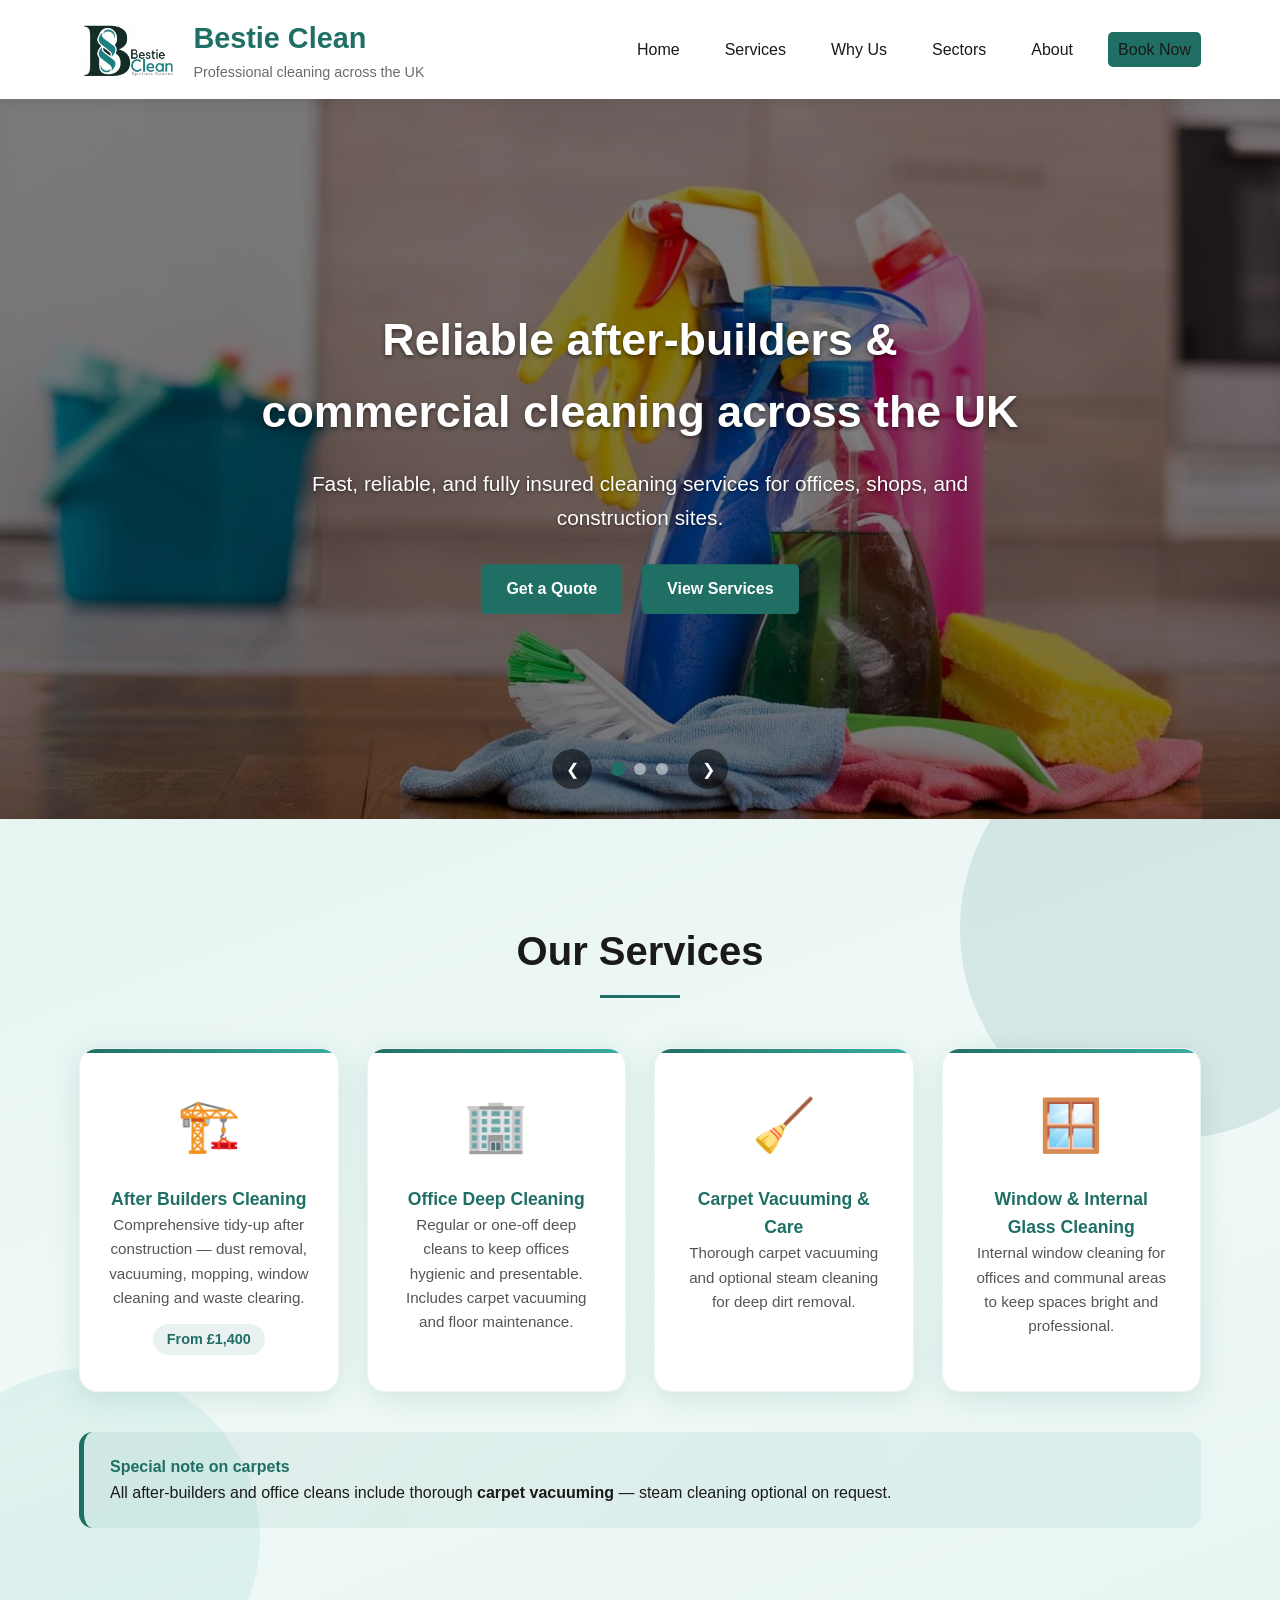
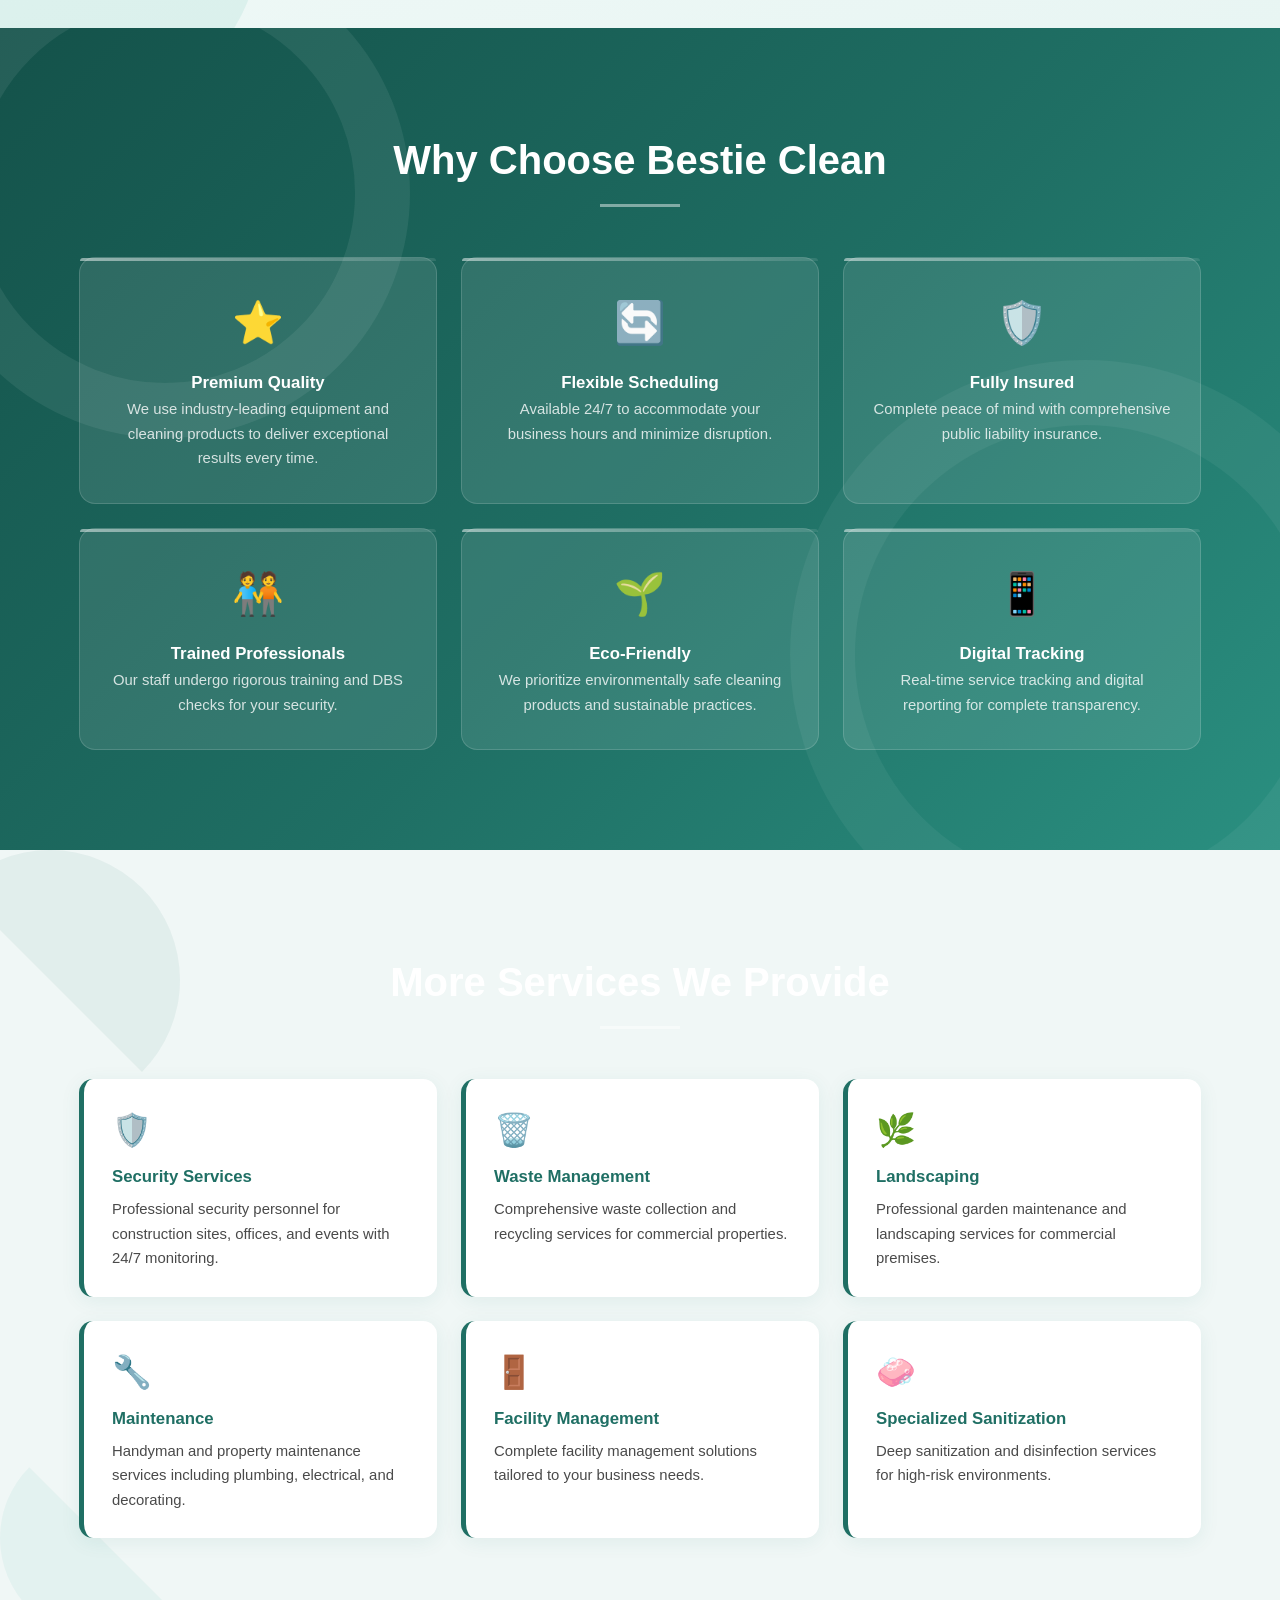
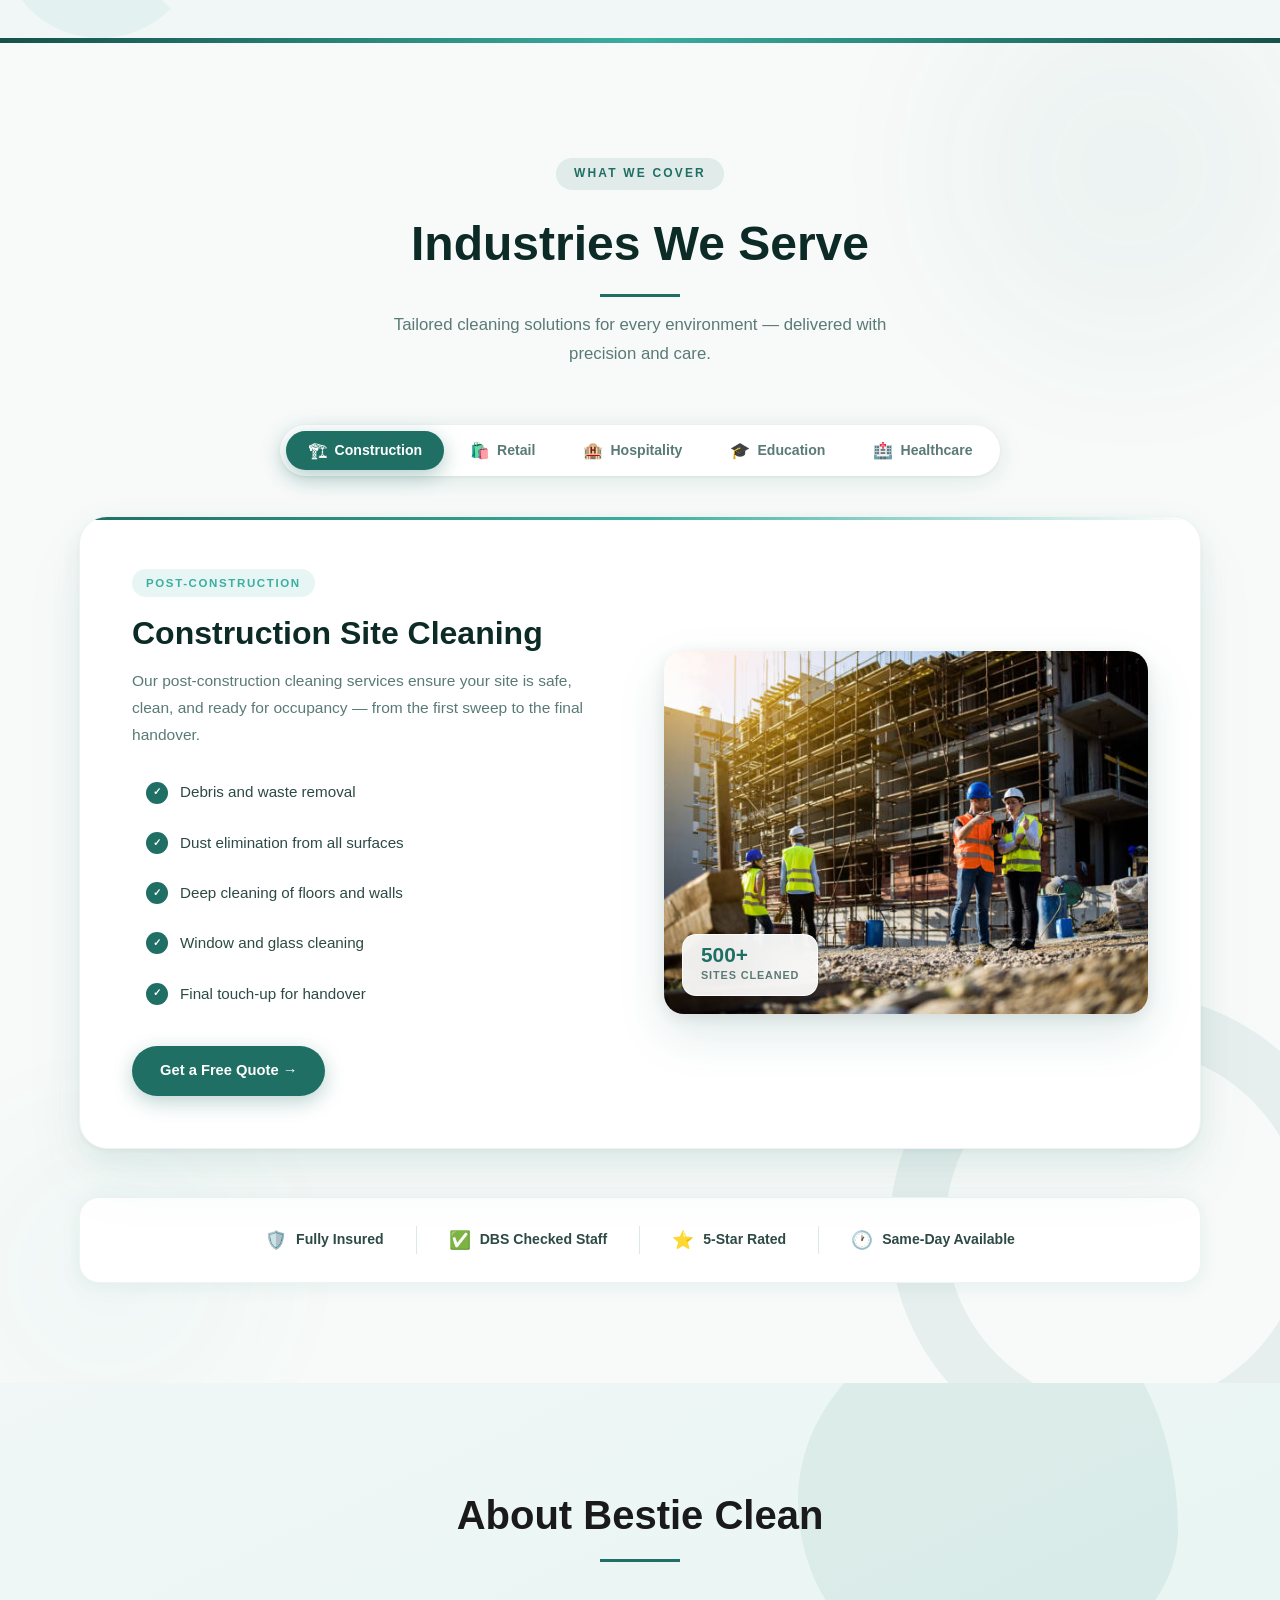
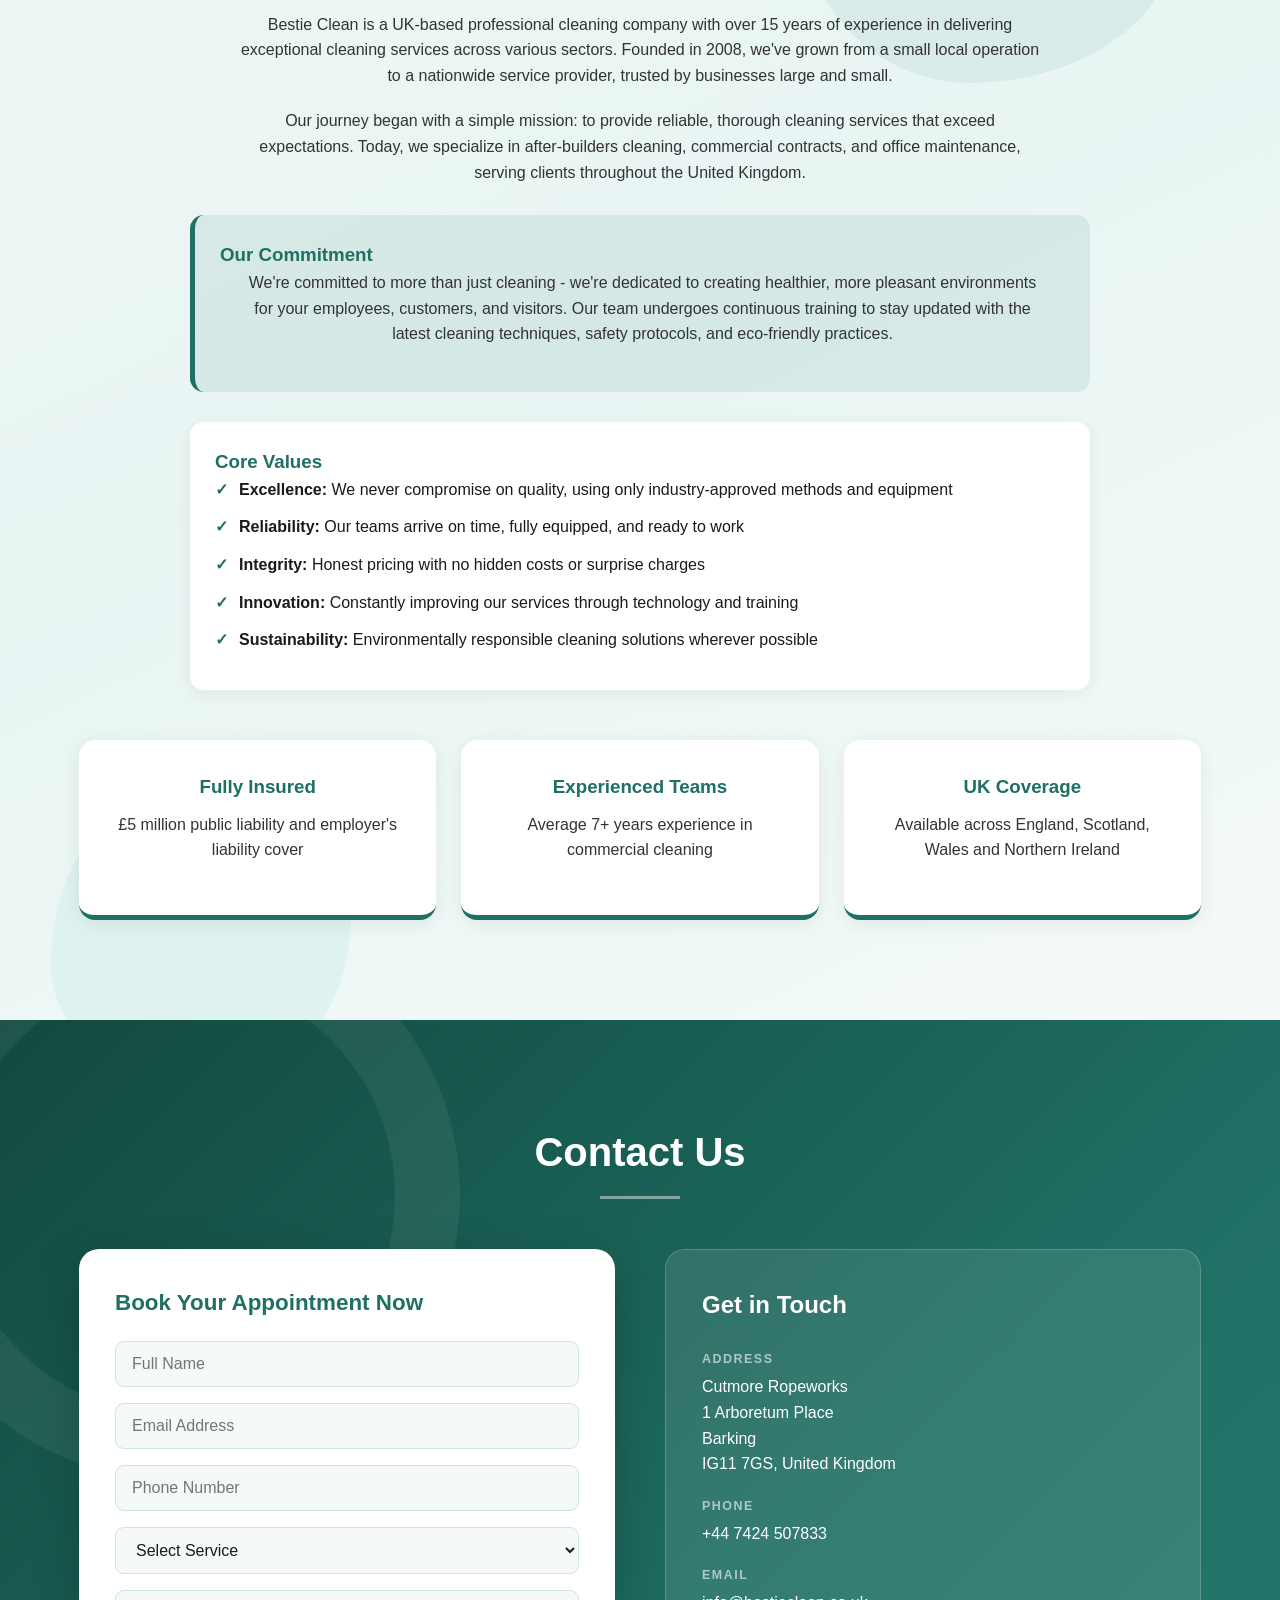
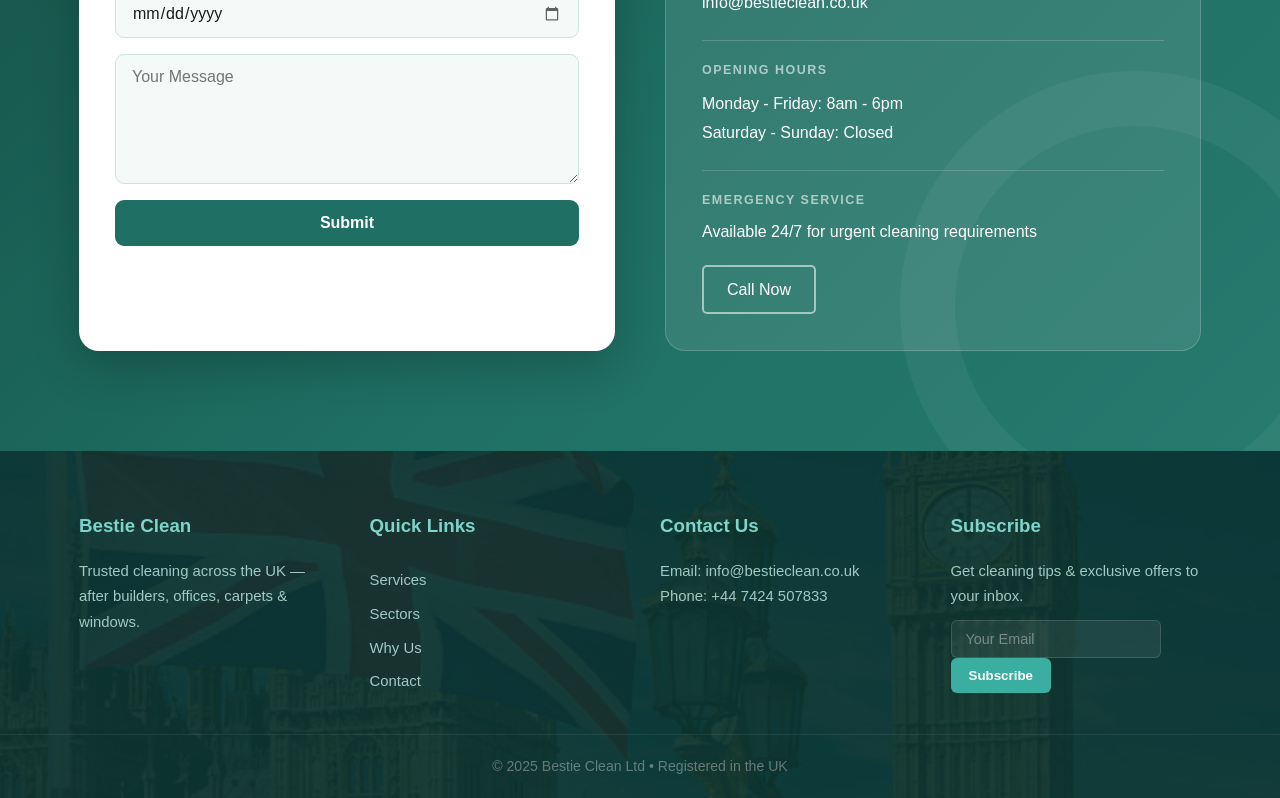
==== index.html @ 0902e6ce "Changes" ====
<!DOCTYPE html>
<html lang="en">
<head>
  <meta charset="UTF-8">
  <meta name="viewport" content="width=device-width, initial-scale=1.0">
  <title>Bestie Clean | UK Professional Cleaning Services</title>
  <link rel="stylesheet" href="https://cdnjs.cloudflare.com/ajax/libs/animate.css/4.1.1/animate.min.css">
  <link rel="stylesheet" href="style.css">
  <link rel="icon" type="image/png" href="/images/fav.png">
</head>
<body>

  <!-- HEADER -->
  <header>
    <div class="container header-flex">
      <div class="logo">
        <a href="#" class="logo-link">
                <img src="images/Logo.jpg" alt="Bestie Clean Logo" class="logo-img">
                <div>
                    <h1>Bestie Clean</h1>
                    <p>Professional cleaning across the UK</p>
        </div>
      </div>
      <nav class="main-nav">
        <a href="#home">Home</a>
        <a href="#services">Services</a>
        <a href="#why-us">Why Us</a>
        <a href="#sectors">Sectors</a>
        <a href="#about">About</a>
        <a href="#book" class="btn">Book Now</a>
      </nav>
    </div>
  </header>

  <!-- HERO SLIDER -->
  <section id="home" class="hero-slider">
    <div class="slider-container">
     <div class="slide active" style="background-image: url('images/2nd.jpg')">
        <div class="slide-content">
          <h2 class="animate__animated animate__fadeInDown">Reliable after-builders & commercial cleaning across the UK</h2>
          <p class="animate__animated animate__fadeInUp">Fast, reliable, and fully insured cleaning services for offices, shops, and construction sites.</p>
          <div class="hero-buttons animate__animated animate__fadeInUp">
            <a href="#book" class="btn">Get a Quote</a>
            <a href="#services" class="btn">View Services</a>
          </div>
        </div>
      </div>
     <div class="slide" style="background-image: url('images/3rd.jpg')">
        <div class="slide-content">
          <h2 class="animate__animated animate__fadeInDown">Professional Cleaning Services</h2>
          <p class="animate__animated animate__fadeInUp">We specialise in after-builders cleaning and thorough carpet vacuuming to remove dust and debris.</p>
          <div class="hero-buttons animate__animated animate__fadeInUp">
            <a href="#book" class="btn">Book Now</a>
          </div>
        </div>
      </div>
     <div class="slide" style="background-image: url('images/1st.png')">
        <div class="slide-content">
          <h2 class="animate__animated animate__fadeInDown">Your Trusted Cleaning Partner</h2>
          <p class="animate__animated animate__fadeInUp">Fully insured, DBS-checked, and equipped with industry-standard tools.</p>
          <div class="hero-buttons animate__animated animate__fadeInUp">
            <a href="#book" class="btn">Contact Us</a>
          </div>
        </div>
      </div>
    </div>
    <div class="slider-nav">
      <button class="slider-prev">❮</button>
      <div class="slider-dots"></div>
      <button class="slider-next">❯</button>
    </div>
  </section>

  <!-- SERVICES -->
  <section id="services" class="services">
    <div class="container">
      <h2 class="section-title animate__animated animate__fadeIn">Our Services</h2>
      <div class="service-grid">
        <div class="service-card animate__animated animate__fadeInUp">
          <div class="service-icon">🏗️</div>
          <h3>After Builders Cleaning</h3>
          <p>Comprehensive tidy-up after construction — dust removal, vacuuming, mopping, window cleaning and waste clearing.</p>
          <span>From £1,400</span>
        </div>
        <div class="service-card animate__animated animate__fadeInUp" style="animation-delay: 0.2s">
          <div class="service-icon">🏢</div>
          <h3>Office Deep Cleaning</h3>
          <p>Regular or one-off deep cleans to keep offices hygienic and presentable. Includes carpet vacuuming and floor maintenance.</p>
        </div>
        <div class="service-card animate__animated animate__fadeInUp" style="animation-delay: 0.4s">
          <div class="service-icon">🧹</div>
          <h3>Carpet Vacuuming & Care</h3>
          <p>Thorough carpet vacuuming and optional steam cleaning for deep dirt removal.</p>
        </div>
        <div class="service-card animate__animated animate__fadeInUp" style="animation-delay: 0.6s">
          <div class="service-icon">🪟</div>
          <h3>Window & Internal Glass Cleaning</h3>
          <p>Internal window cleaning for offices and communal areas to keep spaces bright and professional.</p>
        </div>
      </div>
      <div class="note animate__animated animate__fadeIn">
        <h4>Special note on carpets</h4>
        <p>All after-builders and office cleans include thorough <strong>carpet vacuuming</strong> — steam cleaning optional on request.</p>
      </div>
    </div>
  </section>

  <!-- WHY CHOOSE US -->
  <section id="why-us" class="why-us">
    <div class="container">
      <h2 class="section-title animate__animated animate__fadeIn">Why Choose Bestie Clean</h2>
      <div class="why-grid">
        <div class="why-card animate__animated animate__fadeInLeft">
          <div class="why-icon">⭐</div>
          <h3>Premium Quality</h3>
          <p>We use industry-leading equipment and cleaning products to deliver exceptional results every time.</p>
        </div>
        <div class="why-card animate__animated animate__fadeInLeft" style="animation-delay: 0.2s">
          <div class="why-icon">🔄</div>
          <h3>Flexible Scheduling</h3>
          <p>Available 24/7 to accommodate your business hours and minimize disruption.</p>
        </div>
        <div class="why-card animate__animated animate__fadeInLeft" style="animation-delay: 0.4s">
          <div class="why-icon">🛡️</div>
          <h3>Fully Insured</h3>
          <p>Complete peace of mind with comprehensive public liability insurance.</p>
        </div>
        <div class="why-card animate__animated animate__fadeInLeft" style="animation-delay: 0.6s">
          <div class="why-icon">🧑‍🤝‍🧑</div>
          <h3>Trained Professionals</h3>
          <p>Our staff undergo rigorous training and DBS checks for your security.</p>
        </div>
        <div class="why-card animate__animated animate__fadeInLeft" style="animation-delay: 0.8s">
          <div class="why-icon">🌱</div>
          <h3>Eco-Friendly</h3>
          <p>We prioritize environmentally safe cleaning products and sustainable practices.</p>
        </div>
        <div class="why-card animate__animated animate__fadeInLeft" style="animation-delay: 1s">
          <div class="why-icon">📱</div>
          <h3>Digital Tracking</h3>
          <p>Real-time service tracking and digital reporting for complete transparency.</p>
        </div>
      </div>
    </div>
  </section>


  <!-- MORE SERVICES -->
<section id="more-services" class="why-us">
  <div class="container">
    <h2 class="section-title animate__animated animate__fadeIn">More Services We Provide</h2>
    <div class="why-grid">
      <div class="why-card animate__animated animate__fadeInLeft">
        <div class="why-icon">🛡️</div>
        <h3>Security Services</h3>
        <p>Professional security personnel for construction sites, offices, and events with 24/7 monitoring.</p>
      </div>
      <div class="why-card animate__animated animate__fadeInLeft" style="animation-delay: 0.2s">
        <div class="why-icon">🗑️</div>
        <h3>Waste Management</h3>
        <p>Comprehensive waste collection and recycling services for commercial properties.</p>
      </div>
      <div class="why-card animate__animated animate__fadeInLeft" style="animation-delay: 0.4s">
        <div class="why-icon">🌿</div>
        <h3>Landscaping</h3>
        <p>Professional garden maintenance and landscaping services for commercial premises.</p>
      </div>
      <div class="why-card animate__animated animate__fadeInLeft" style="animation-delay: 0.6s">
        <div class="why-icon">🔧</div>
        <h3>Maintenance</h3>
        <p>Handyman and property maintenance services including plumbing, electrical, and decorating.</p>
      </div>
      <div class="why-card animate__animated animate__fadeInLeft" style="animation-delay: 0.8s">
        <div class="why-icon">🚪</div>
        <h3>Facility Management</h3>
        <p>Complete facility management solutions tailored to your business needs.</p>
      </div>
      <div class="why-card animate__animated animate__fadeInLeft" style="animation-delay: 1s">
        <div class="why-icon">🧼</div>
        <h3>Specialized Sanitization</h3>
        <p>Deep sanitization and disinfection services for high-risk environments.</p>
      </div>
    </div>
  </div>
</section>

  <!-- ============================================================
   INDUSTRIES WE SERVE — Modern Redesign
   Drop-in replacement for the #sectors section
   ============================================================ -->
<section id="sectors" class="sectors">

  <!-- Floating background orbs -->
  <div class="sectors-bg">
    <div class="orb orb-1"></div>
    <div class="orb orb-2"></div>
    <div class="orb orb-3"></div>
  </div>

  <div class="container">

    <!-- Header -->
    <div class="sectors-header">
      <span class="sectors-eyebrow">What We Cover</span>
      <h2 class="section-title sectors-title">Industries We Serve</h2>
      <p class="sectors-subtitle">Tailored cleaning solutions for every environment — delivered with precision and care.</p>
    </div>

    <!-- Tab Pill Bar -->
    <div class="tab-pill-bar">
      <div class="tab-pill-track">
        <button class="tab-pill active" data-tab="construction">
          <span class="pill-icon">🏗️</span>
          <span>Construction</span>
        </button>
        <button class="tab-pill" data-tab="retail">
          <span class="pill-icon">🛍️</span>
          <span>Retail</span>
        </button>
        <button class="tab-pill" data-tab="hospitality">
          <span class="pill-icon">🏨</span>
          <span>Hospitality</span>
        </button>
        <button class="tab-pill" data-tab="education">
          <span class="pill-icon">🎓</span>
          <span>Education</span>
        </button>
        <button class="tab-pill" data-tab="healthcare">
          <span class="pill-icon">🏥</span>
          <span>Healthcare</span>
        </button>
      </div>
    </div>

    <!-- Tab Panels -->
    <div class="tab-panels">

      <!-- Construction -->
      <div class="tab-panel active" id="construction">
        <div class="panel-inner">
          <div class="panel-text">
            <div class="panel-badge">Post-Construction</div>
            <h3>Construction Site Cleaning</h3>
            <p>Our post-construction cleaning services ensure your site is safe, clean, and ready for occupancy — from the first sweep to the final handover.</p>
            <ul class="feature-list">
              <li><span class="check-icon">✓</span>Debris and waste removal</li>
              <li><span class="check-icon">✓</span>Dust elimination from all surfaces</li>
              <li><span class="check-icon">✓</span>Deep cleaning of floors and walls</li>
              <li><span class="check-icon">✓</span>Window and glass cleaning</li>
              <li><span class="check-icon">✓</span>Final touch-up for handover</li>
            </ul>
            <a href="#book" class="panel-cta">Get a Free Quote →</a>
          </div>
          <div class="panel-visual">
            <div class="visual-card">
              <img src="images/C.png" alt="Construction Cleaning">
              <div class="visual-stat">
                <span class="stat-number">500+</span>
                <span class="stat-label">Sites Cleaned</span>
              </div>
            </div>
          </div>
        </div>
      </div>

      <!-- Retail -->
      <div class="tab-panel" id="retail">
        <div class="panel-inner">
          <div class="panel-text">
            <div class="panel-badge">Daily & Seasonal</div>
            <h3>Retail Space Cleaning</h3>
            <p>We help retail businesses maintain a welcoming environment for customers with consistent, professional cleaning tailored around your trading hours.</p>
            <ul class="feature-list">
              <li><span class="check-icon">✓</span>Daily store cleaning and maintenance</li>
              <li><span class="check-icon">✓</span>High-traffic area sanitation</li>
              <li><span class="check-icon">✓</span>Display case and fixture cleaning</li>
              <li><span class="check-icon">✓</span>Restroom hygiene management</li>
              <li><span class="check-icon">✓</span>Seasonal deep cleaning</li>
            </ul>
            <a href="#book" class="panel-cta">Get a Free Quote →</a>
          </div>
          <div class="panel-visual">
            <div class="visual-card">
              <img src="images/R.png" alt="Retail Cleaning">
              <div class="visual-stat">
                <span class="stat-number">98%</span>
                <span class="stat-label">Client Retention</span>
              </div>
            </div>
          </div>
        </div>
      </div>

      <!-- Hospitality -->
      <div class="tab-panel" id="hospitality">
        <div class="panel-inner">
          <div class="panel-text">
            <div class="panel-badge">5-Star Standards</div>
            <h3>Hospitality Cleaning</h3>
            <p>Hotels and hospitality venues require impeccable cleaning standards. We deliver consistently — every room, every time.</p>
            <ul class="feature-list">
              <li><span class="check-icon">✓</span>Guest room deep cleaning</li>
              <li><span class="check-icon">✓</span>Lobby and common area maintenance</li>
              <li><span class="check-icon">✓</span>Restaurant and kitchen sanitation</li>
              <li><span class="check-icon">✓</span>Linens and laundry services</li>
              <li><span class="check-icon">✓</span>Special event cleaning</li>
            </ul>
            <a href="#book" class="panel-cta">Get a Free Quote →</a>
          </div>
          <div class="panel-visual">
            <div class="visual-card">
              <img src="images/Hospitality.jpg" alt="Hospitality Cleaning">
              <div class="visual-stat">
                <span class="stat-number">24/7</span>
                <span class="stat-label">On-Call Service</span>
              </div>
            </div>
          </div>
        </div>
      </div>

      <!-- Education -->
      <div class="tab-panel" id="education">
        <div class="panel-inner">
          <div class="panel-text">
            <div class="panel-badge">Safe Environments</div>
            <h3>Educational Facilities</h3>
            <p>We provide safe, hygienic cleaning solutions for schools and universities — because the spaces where students learn deserve the highest standards.</p>
            <ul class="feature-list">
              <li><span class="check-icon">✓</span>Classroom and lecture hall cleaning</li>
              <li><span class="check-icon">✓</span>Dormitory and student housing maintenance</li>
              <li><span class="check-icon">✓</span>Laboratory and specialised area cleaning</li>
              <li><span class="check-icon">✓</span>Sports facility sanitation</li>
              <li><span class="check-icon">✓</span>Term-time and vacation deep cleaning</li>
            </ul>
            <a href="#book" class="panel-cta">Get a Free Quote →</a>
          </div>
          <div class="panel-visual">
            <div class="visual-card">
              <img src="images/E.png" alt="Education Cleaning">
              <div class="visual-stat">
                <span class="stat-number">200+</span>
                <span class="stat-label">Schools Served</span>
              </div>
            </div>
          </div>
        </div>
      </div>

      <!-- Healthcare -->
      <div class="tab-panel" id="healthcare">
        <div class="panel-inner">
          <div class="panel-text">
            <div class="panel-badge">Clinical Grade</div>
            <h3>Healthcare Facilities</h3>
            <p>Medical environments demand the highest standards of cleanliness. Our trained teams follow strict protocols to keep every facility safe and sterile.</p>
            <ul class="feature-list">
              <li><span class="check-icon">✓</span>Sterile environment cleaning</li>
              <li><span class="check-icon">✓</span>High-touch surface disinfection</li>
              <li><span class="check-icon">✓</span>Waiting area maintenance</li>
              <li><span class="check-icon">✓</span>Specialised equipment cleaning</li>
              <li><span class="check-icon">✓</span>Biohazard waste protocols</li>
            </ul>
            <a href="#book" class="panel-cta">Get a Free Quote →</a>
          </div>
          <div class="panel-visual">
            <div class="visual-card">
              <img src="images/H.png" alt="Healthcare Cleaning">
              <div class="visual-stat">
                <span class="stat-number">CQC</span>
                <span class="stat-label">Compliant</span>
              </div>
            </div>
          </div>
        </div>
      </div>

    </div><!-- /tab-panels -->

    <!-- Bottom trust strip -->
    <div class="trust-strip">
      <div class="trust-item">
        <span class="trust-icon">🛡️</span>
        <span>Fully Insured</span>
      </div>
      <div class="trust-divider"></div>
      <div class="trust-item">
        <span class="trust-icon">✅</span>
        <span>DBS Checked Staff</span>
      </div>
      <div class="trust-divider"></div>
      <div class="trust-item">
        <span class="trust-icon">⭐</span>
        <span>5-Star Rated</span>
      </div>
      <div class="trust-divider"></div>
      <div class="trust-item">
        <span class="trust-icon">🕐</span>
        <span>Same-Day Available</span>
      </div>
    </div>

  </div>
</section>


  <!-- ABOUT -->
  <section id="about" class="about">
    <div class="container">
      <h2 class="section-title animate__animated animate__fadeIn">About Bestie Clean</h2>
      <div class="about-content">
        <p class="animate__animated animate__fadeIn">Bestie Clean is a UK-based professional cleaning company with over 15 years of experience in delivering exceptional cleaning services across various sectors. Founded in 2008, we've grown from a small local operation to a nationwide service provider, trusted by businesses large and small.</p>
        
        <p class="animate__animated animate__fadeIn">Our journey began with a simple mission: to provide reliable, thorough cleaning services that exceed expectations. Today, we specialize in after-builders cleaning, commercial contracts, and office maintenance, serving clients throughout the United Kingdom.</p>
        
        <div class="about-highlights animate__animated animate__fadeIn">
          <h3>Our Commitment</h3>
          <p>We're committed to more than just cleaning - we're dedicated to creating healthier, more pleasant environments for your employees, customers, and visitors. Our team undergoes continuous training to stay updated with the latest cleaning techniques, safety protocols, and eco-friendly practices.</p>
        </div>
        
        <div class="about-values animate__animated animate__fadeIn">
          <h3>Core Values</h3>
          <ul>
            <li><strong>Excellence:</strong> We never compromise on quality, using only industry-approved methods and equipment</li>
            <li><strong>Reliability:</strong> Our teams arrive on time, fully equipped, and ready to work</li>
            <li><strong>Integrity:</strong> Honest pricing with no hidden costs or surprise charges</li>
            <li><strong>Innovation:</strong> Constantly improving our services through technology and training</li>
            <li><strong>Sustainability:</strong> Environmentally responsible cleaning solutions wherever possible</li>
          </ul>
        </div>
      </div>
      <div class="about-grid">
        <div class="about-card animate__animated animate__fadeInUp">
          <h3>Fully Insured</h3>
          <p>£5 million public liability and employer's liability cover</p>
        </div>
        <div class="about-card animate__animated animate__fadeInUp" style="animation-delay: 0.2s">
          <h3>Experienced Teams</h3>
          <p>Average 7+ years experience in commercial cleaning</p>
        </div>
        <div class="about-card animate__animated animate__fadeInUp" style="animation-delay: 0.4s">
          <h3>UK Coverage</h3>
          <p>Available across England, Scotland, Wales and Northern Ireland</p>
        </div>
      </div>
    </div>
  </section>

  <!-- CONTACT -->
  <section id="book" class="book">
    <div class="container">
      <h2 class="section-title animate__animated animate__fadeIn">Contact Us</h2>
      <div class="contact-flex">
<form action="https://docs.google.com/forms/d/e/1FAIpQLSd6Rjf9oKZfGWQApgxdvlvNS-Eesi02t11h_HzlYGTEUuUMLw/formResponse" 
      method="POST"
      class="booking-form"
      target="hidden_iframe"
      onsubmit="prepareDate()">

      <h3 class="form-title">Book Your Appointment Now</h3>

  <input type="text" 
         name="entry.803152659"
         placeholder="Full Name" 
         required>

  <input type="email" 
         name="entry.1228454543"
         placeholder="Email Address" 
         required>

  <input type="tel" 
         name="entry.724340331"
         placeholder="Phone Number" 
         required>

   <select name="entry.35476537" required>
    <option value="">Select Service</option>
    <option value="End of Tenancy Cleaning">End of Tenancy Cleaning</option>
    <option value="After Builders Cleaning">After Builders Cleaning</option>
    <option value="Deep Clean">Office Deep Cleaning</option>
    <option value="Carpet Vacuuming & Care">Carpet Vacuuming & Care</option>
    <option value="Window & Internal Glass Cleaning">Window & Internal Glass Cleaning</option>
    <option value="Security Services">Security Services</option>
    <option value="Waste Management">Waste Management</option>
    <option value="Landscaping">Landscaping</option>
    <option value="Maintenance Services">Maintenance Services</option>
    <option value="Facility Management">Facility Management</option>
    <option value="Specialized Sanitization">Specialized Sanitization</option>
    <option value="Construction Site Cleaning">Construction Site Cleaning</option>
    <option value="Retail Space Cleaning">Retail Space Cleaning</option>
    <option value="Hospitality Cleaning">Hospitality Cleaning</option>
    <option value="Educational Facilities Cleaning">Educational Facilities Cleaning</option>
    <option value="Healthcare Facilities Cleaning">Healthcare Facilities Cleaning</option>
  </select>

  <!-- Visible Date Input -->
  <input type="date" id="booking-date" required>

  <!-- Hidden fields for Google Form’s date format -->
  <input type="hidden" name="entry.1294444051_year" id="booking-year">
  <input type="hidden" name="entry.1294444051_month" id="booking-month">
  <input type="hidden" name="entry.1294444051_day" id="booking-day">

  <textarea name="entry.1773366872"
            placeholder="Your Message"></textarea>

  <button type="submit">Submit</button>
</form>

<iframe name="hidden_iframe" style="display:none;"></iframe>



        <div class="contact-info animate__animated animate__fadeInRight">
          <h3>Get in Touch</h3>
          <div class="contact-detail">
            <h4>Address</h4>
            <p>Cutmore Ropeworks<br>1 Arboretum Place<br>Barking<br>IG11 7GS, United Kingdom</p>
          </div>
          <div class="contact-detail">
            <h4>Phone</h4>
            <p><a href="tel:+447424507833">+44 7424 507833</a></p>
          </div>
          <div class="contact-detail">
            <h4>Email</h4>
            <p><a href="mailto:info@bestieclean.co.uk">info@bestieclean.co.uk</a></p>
          </div>
          <div class="opening-hours">
            <h4>Opening Hours</h4>
            <p>Monday - Friday: 8am - 6pm</p>
            <p>Saturday - Sunday: Closed</p>
          </div>
          <div class="emergency-contact">
            <h4>Emergency Service</h4>
            <p>Available 24/7 for urgent cleaning requirements</p>
            <a href="tel:+447424507833" class="btn-outline">Call Now</a>
          </div>
        </div>
      </div>
    </div>
  </section>

  <!-- FOOTER -->
  <footer>
    <div class="footer-background" style="background-image: url('images/u.png')"></div>
    <div class="container footer-flex">
      <div class="footer-column">
        <h3>Bestie Clean</h3>
        <p>Trusted cleaning across the UK — after builders, offices, carpets & windows.</p>
      </div>
      <div class="footer-column footer-links">
        <h3>Quick Links</h3>
        <a href="#services">Services</a>
        <a href="#sectors">Sectors</a>
        <a href="#why-us">Why Us</a>
        <a href="#contact">Contact</a>
      </div>
      <div class="footer-column">
        <h3>Contact Us</h3>
        <p>Email: <a href="mailto:info@bestieclean.co.uk">info@bestieclean.co.uk</a></p>
        <p>Phone: <a href="tel:+447424507833">+44 7424 507833</a></p>
        
      </div>
      <div class="footer-column">
        <h3>Subscribe</h3>
        <p>Get cleaning tips & exclusive offers to your inbox.</p>
        <div class="subscribe">
       <form 
  action="https://docs.google.com/forms/d/e/1FAIpQLSfeRi1_p3vSO27aD2UAWH8kUgKhR6kck6lhCAsKvM0wqmn_yA/formResponse"
  method="POST"
  target="_blank"
>
  <input 
    type="email" 
    name="entry.600006857"  
    placeholder="Your Email" 
    required
  >
  <button type="submit">Subscribe</button>
</form>
        </div>
      </div>
    </div>
    <div class="footer-bottom">
      <p>© 2025 Bestie Clean Ltd • Registered in the UK</p>
    </div>
  </footer>

  <script src="script.js"></script>
</body>
</html>
---- style.css ----
/* =========================
   GLOBAL STYLES
========================= */
:root {
  --primary: #1f6f64;
  --primary-dark: #15524a;
  --secondary: #3aaea0;
  --accent: #e8f5f3;

  --dark: #ffffff;
  --dark-light: #f7f9f9;
  --light: #1a1a1a;
  --gray: #6b6b6b;

  --white: #ffffff;
  --white-rgb: 255,255,255;
  --black: #000000;
  --muted: #333333;
  --accent-rgb: 0,188,212;
  --overlay: rgba(0,0,0,0.5);
  --shadow-rgb: 0,0,0;
  --on-primary: #ffffff;
}

* {
  box-sizing: border-box;
  margin: 0;
  padding: 0;
}

body {
  font-family: 'Segoe UI', Tahoma, Geneva, Verdana, sans-serif;
  margin: 0;
  background: var(--dark);
  color: var(--light);
  line-height: 1.6;
  overflow-x: hidden;
}

.preload * { transition: none !important; }
.loaded    { transition: all 0.3s ease; }

.container {
  width: 90%;
  max-width: 1200px;
  margin: 0 auto;
  padding: 0 15px;
}

.section-title {
  text-align: center;
  margin-bottom: 50px;
  font-size: 2.5rem;
  position: relative;
  padding-bottom: 15px;
}

.section-title::after {
  content: '';
  position: absolute;
  bottom: 0;
  left: 50%;
  transform: translateX(-50%);
  width: 80px;
  height: 3px;
  background: var(--primary);
}

.btn {
  background: var(--primary);
  color: #ffffff;
  padding: 12px 25px;
  border-radius: 5px;
  display: inline-block;
  font-weight: bold;
  transition: all 0.3s ease;
  border: none;
  cursor: pointer;
  text-align: center;
  text-decoration: none;
}

.btn:hover {
  background: var(--primary-dark);
  transform: translateY(-3px);
  box-shadow: 0 5px 15px rgba(31,111,100,0.35);
}

.btn-outline {
  display: inline-block;
  border: 2px solid var(--primary);
  margin-top: 10px;
  padding: 10px 23px;
  border-radius: 5px;
  color: var(--primary);
  background: transparent;
  transition: all 0.3s ease;
  text-decoration: none;
}

.btn-outline:hover {
  background: var(--primary);
  color: #ffffff;
}

img {
  max-width: 100%;
  height: auto;
  display: block;
}

/* =========================
   HEADER
========================= */
.logo-link {
  text-decoration: none;
  color: inherit;
  display: flex;
  align-items: center;
  gap: 10px;
}

.logo {
  display: flex;
  align-items: center;
  gap: 15px;
  flex-shrink: 0;
}

.logo-img  { height: 60px; width: auto; }

.logo h1 {
  margin: 0;
  font-size: 1.8rem;
  color: var(--primary);
}

.logo p {
  margin: 0;
  font-size: 0.9rem;
  color: var(--gray);
}

header {
  background: #ffffff;
  padding: 15px 0;
  position: sticky;
  top: 0;
  z-index: 1000;
  box-shadow: 0 2px 12px rgba(0,0,0,0.09);
  width: 100%;
}

.header-flex {
  display: flex;
  justify-content: space-between;
  align-items: center;
  flex-wrap: wrap;
}

.main-nav {
  display: flex;
  align-items: center;
  gap: 25px;
  transition: all 0.3s ease;
}

.main-nav a {
  color: var(--light);
  font-weight: 500;
  padding: 5px 10px;
  transition: color 0.3s ease;
  text-decoration: none;
  position: relative;
  display: inline-block;
}

.main-nav a:not(.btn)::after {
  content: '';
  position: absolute;
  bottom: 0; left: 10px;
  width: 0;
  height: 2px;
  background: var(--primary);
  transition: width 0.3s ease;
}

.main-nav a:not(.btn):hover::after { width: calc(100% - 20px); }
.main-nav a:hover { color: var(--primary); }

.mobile-menu-btn {
  display: none;
  background: none;
  border: none;
  color: var(--light);
  font-size: 1.5rem;
  cursor: pointer;
  padding: 5px;
}

/* =========================
   HERO SLIDER
========================= */
.hero-slider {
  position: relative;
  height: 80vh;
  overflow: hidden;
}

.slider-container {
  height: 100%;
  position: relative;
}

.slide {
  position: absolute;
  top: 0; left: 0;
  width: 100%; height: 100%;
  background-size: cover;
  background-position: center;
  background-repeat: no-repeat;
  opacity: 0;
  transition: opacity 1s ease;
}

.slide.active { opacity: 1; }

.slide::before {
  content: '';
  position: absolute;
  inset: 0;
  background: var(--overlay);
}

.slide-content {
  position: absolute;
  top: 50%; left: 50%;
  transform: translate(-50%, -50%);
  text-align: center;
  color: #ffffff;
  width: 80%;
  max-width: 800px;
  padding: 20px;
  z-index: 2;
}

.slide-content h2 {
  font-size: 2.8rem;
  margin-bottom: 20px;
  color: #ffffff;
  text-shadow: 0 2px 4px rgba(0,0,0,0.5);
}

.slide-content p {
  font-size: 1.3rem;
  margin-bottom: 30px;
  text-shadow: 0 1px 3px rgba(0,0,0,0.5);
}

.hero-buttons {
  display: flex;
  justify-content: center;
  gap: 20px;
  flex-wrap: wrap;
}

.slider-nav {
  position: absolute;
  bottom: 30px; left: 50%;
  transform: translateX(-50%);
  display: flex;
  align-items: center;
  gap: 20px;
  z-index: 10;
}

.slider-prev, .slider-next {
  background: var(--overlay);
  color: #ffffff;
  border: none;
  border-radius: 50%;
  cursor: pointer;
  font-size: 1rem;
  transition: all 0.3s ease;
  width: 40px; height: 40px;
  display: flex;
  align-items: center;
  justify-content: center;
}

.slider-prev:hover, .slider-next:hover { background: var(--primary); }

.slider-dots { display: flex; gap: 10px; }

.slider-dots .dot {
  width: 12px; height: 12px;
  border-radius: 50%;
  background: rgba(255,255,255,0.5);
  cursor: pointer;
  transition: all 0.3s ease;
}

.slider-dots .dot.active {
  background: var(--primary);
  transform: scale(1.2);
}

/* ============================================================
   SERVICES
   ============================================================ */
.services {
  padding: 100px 0;
  background: linear-gradient(160deg, #e6f4f2 0%, #f0f9f7 50%, #e8f5f3 100%);
  position: relative;
  overflow: hidden;
}

/* Large decorative circle top-right */
.services::before {
  content: '';
  position: absolute;
  top: -100px; right: -100px;
  width: 420px; height: 420px;
  border-radius: 50%;
  background: rgba(31,111,100,0.12);
  pointer-events: none;
}

/* Large decorative circle bottom-left */
.services::after {
  content: '';
  position: absolute;
  bottom: -80px; left: -80px;
  width: 340px; height: 340px;
  border-radius: 50%;
  background: rgba(58,174,160,0.10);
  pointer-events: none;
}

.services .container { position: relative; z-index: 1; }

.service-grid {
  display: grid;
  grid-template-columns: repeat(auto-fit, minmax(250px, 1fr));
  gap: 28px;
}

.service-card {
  background: #ffffff;
  padding: 36px 26px;
  border-radius: 18px;
  transition: all 0.35s ease;
  text-align: center;
  position: relative;
  overflow: hidden;
  box-shadow: 0 6px 30px rgba(31,111,100,0.14);
  border: 1px solid rgba(31,111,100,0.08);
}

/* Gradient top bar */
.service-card::before {
  content: '';
  position: absolute;
  top: 0; left: 0; right: 0;
  height: 4px;
  background: linear-gradient(90deg, var(--primary), var(--secondary));
  border-radius: 18px 18px 0 0;
}

/* Faint watermark number — purely decorative */
.service-card::after {
  content: attr(data-num);
  position: absolute;
  bottom: -10px; right: 10px;
  font-size: 5rem;
  font-weight: 900;
  color: rgba(31,111,100,0.05);
  line-height: 1;
  pointer-events: none;
  user-select: none;
}

.service-card:hover {
  transform: translateY(-12px);
  box-shadow: 0 24px 48px rgba(31,111,100,0.18);
  border-color: rgba(31,111,100,0.25);
}

.service-icon {
  font-size: 3.2rem;
  margin-bottom: 18px;
  display: block;
}

.service-card h3 {
  margin-top: 0;
  color: var(--primary);
  font-size: 1.1rem;
}

.service-card p { color: #555; font-size: 0.95rem; }

.service-card span {
  display: inline-block;
  margin-top: 14px;
  font-weight: 700;
  color: var(--primary);
  background: rgba(31,111,100,0.09);
  padding: 4px 14px;
  border-radius: 20px;
  font-size: 0.9rem;
}

.note {
  background: linear-gradient(135deg, rgba(31,111,100,0.07), rgba(58,174,160,0.09));
  padding: 22px 26px;
  margin-top: 40px;
  border-radius: 14px;
  border-left: 5px solid var(--primary);
  position: relative;
  z-index: 1;
}

.note h4 { margin-top: 0; color: var(--primary); }

/* ============================================================
   WHY CHOOSE US
   Full deep-teal section — completely different feel
   ============================================================ */
.why-us {
  padding: 100px 0;
  background: linear-gradient(135deg, #14524a 0%, #1f6f64 55%, #2a8f80 100%);
  position: relative;
  overflow: hidden;
}

/* Large ring top-left */
.why-us::before {
  content: '';
  position: absolute;
  top: -80px; left: -80px;
  width: 380px; height: 380px;
  border-radius: 50%;
  border: 55px solid rgba(255,255,255,0.07);
  pointer-events: none;
}

/* Large ring bottom-right */
.why-us::after {
  content: '';
  position: absolute;
  bottom: -100px; right: -100px;
  width: 460px; height: 460px;
  border-radius: 50%;
  border: 65px solid rgba(255,255,255,0.05);
  pointer-events: none;
}

.why-us .container { position: relative; z-index: 1; }

.why-us .section-title { color: #ffffff; }
.why-us .section-title::after { background: rgba(255,255,255,0.45); }

.why-grid {
  display: grid;
  grid-template-columns: repeat(auto-fit, minmax(300px, 1fr));
  gap: 24px;
}

.why-card {
  background: rgba(255,255,255,0.10);
  padding: 32px 28px;
  border-radius: 16px;
  transition: all 0.3s ease;
  text-align: center;
  position: relative;
  border: 1px solid rgba(255,255,255,0.15);
}

.why-card::before {
  content: '';
  position: absolute;
  top: 0; left: 0; right: 0;
  height: 3px;
  background: linear-gradient(90deg, rgba(255,255,255,0.5), rgba(255,255,255,0.1));
  border-radius: 16px 16px 0 0;
}

.why-card:hover {
  transform: translateY(-10px);
  background: rgba(255,255,255,0.17);
  box-shadow: 0 20px 44px rgba(0,0,0,0.22);
}

.why-icon {
  font-size: 2.6rem;
  margin-bottom: 14px;
  display: block;
}

.why-card h3 { color: #ffffff; margin-top: 0; font-size: 1.05rem; }
.why-card p  { color: rgba(255,255,255,0.80); font-size: 0.93rem; line-height: 1.65; }

/* ============================================================
   MORE SERVICES
   Light mint background + left-accent horizontal cards
   ============================================================ */
#more-services {
  padding: 100px 0;
  background: #f0f7f6;
  position: relative;
  overflow: hidden;
}

/* Corner triangle top-right */
#more-services::before {
  content: '';
  position: absolute;
  top: 0; right: 0;
  width: 0; height: 0;
  border-style: solid;
  border-width: 0 260px 260px 0;
  border-color: transparent rgba(31,111,100,0.07) transparent transparent;
  pointer-events: none;
}

/* Corner triangle bottom-left */
#more-services::after {
  content: '';
  position: absolute;
  bottom: 0; left: 0;
  width: 0; height: 0;
  border-style: solid;
  border-width: 200px 0 0 200px;
  border-color: transparent transparent transparent rgba(58,174,160,0.07);
  pointer-events: none;
}

#more-services .container { position: relative; z-index: 1; }

/* Override why-card styles for this section */
#more-services .why-card {
  background: #ffffff;
  border: none;
  border-left: 5px solid var(--primary);
  border-radius: 14px;
  text-align: left;
  box-shadow: 0 4px 20px rgba(31,111,100,0.08);
  display: flex;
  flex-direction: column;
  gap: 6px;
  padding: 26px 28px;
}

#more-services .why-card::before { display: none; }

#more-services .why-card:hover {
  transform: translateX(8px) translateY(-4px);
  box-shadow: 0 14px 36px rgba(31,111,100,0.15);
  border-left-color: var(--secondary);
  background: #fbfffd;
}

#more-services .why-icon {
  font-size: 2rem;
  margin-bottom: 2px;
}

#more-services .why-card h3 { color: var(--primary); font-size: 1.05rem; }
#more-services .why-card p  { color: #4a4a4a; font-size: 0.93rem; }

/* ============================================================
   OUR SECTORS
   ============================================================ */
.sectors {
  padding: 100px 0;
  background: linear-gradient(170deg, #f7f9f9 0%, #edf6f5 50%, #f2faf9 100%);
  position: relative;
  overflow: hidden;
}

/* Top accent stripe */
.sectors::before {
  content: '';
  position: absolute;
  top: 0; left: 0; right: 0;
  height: 5px;
  background: linear-gradient(90deg, var(--primary-dark), var(--secondary), var(--primary-dark));
  z-index: 2;
}

/* Decorative large ring bottom-right */
.sectors::after {
  content: '';
  position: absolute;
  bottom: -80px; right: -80px;
  width: 360px; height: 360px;
  border-radius: 50%;
  border: 55px solid rgba(31,111,100,0.08);
  pointer-events: none;
}

.sector-tabs {
  background: #ffffff;
  border-radius: 16px;
  overflow: hidden;
  box-shadow: 0 8px 40px rgba(31,111,100,0.13);
  position: relative;
  z-index: 1;
}

.tab-buttons {
  display: flex;
  flex-wrap: wrap;
  border-bottom: 2px solid rgba(31,111,100,0.12);
  background: #ffffff;
}

.tab-btn {
  padding: 15px 25px;
  background: transparent;
  border: none;
  color: var(--gray);
  font-weight: 600;
  cursor: pointer;
  position: relative;
  transition: all 0.3s ease;
  font-size: 0.95rem;
}

.tab-btn::after {
  content: '';
  position: absolute;
  bottom: -2px; left: 0;
  width: 0; height: 3px;
  background: var(--primary);
  transition: width 0.3s ease;
}

.tab-btn.active          { color: var(--primary); }
.tab-btn.active::after   { width: 100%; }
.tab-btn:hover           { color: var(--primary); background: rgba(31,111,100,0.04); }

.tab-content             { display: none; padding: 35px; }
.tab-content.active      { display: block; }

.tab-content-inner {
  display: grid;
  grid-template-columns: 1fr 1fr;
  gap: 30px;
  align-items: center;
}

.tab-text h3 { color: var(--primary); font-size: 1.8rem; margin-top: 0; margin-bottom: 12px; }

.tab-text ul { padding-left: 0; list-style-type: none; }

.tab-text li {
  margin-bottom: 10px;
  position: relative;
  padding-left: 24px;
  color: #444;
}

.tab-text li::before {
  content: '✓';
  color: var(--primary);
  position: absolute;
  left: 0;
  font-weight: 700;
}

.tab-image {
  border-radius: 14px;
  height: 300px;
  display: flex;
  align-items: center;
  justify-content: center;
  overflow: hidden;
  box-shadow: 0 10px 28px rgba(0,0,0,0.13);
}

.tab-image img {
  width: 100%; height: 100%;
  object-fit: cover;
  border-radius: 14px;
}

/* ============================================================
   ABOUT
   Soft mint gradient + organic blob shapes
   ============================================================ */
.about {
  padding: 100px 0;
  background: linear-gradient(155deg, #f0f7f6 0%, #e8f5f3 45%, #f4faf9 100%);
  position: relative;
  overflow: hidden;
}

/* Organic blob top-right */
.about::before {
  content: '';
  position: absolute;
  top: -80px; right: 8%;
  width: 380px; height: 380px;
  border-radius: 62% 38% 55% 45% / 52% 60% 40% 48%;
  background: rgba(31,111,100,0.08);
  pointer-events: none;
}

/* Organic blob bottom-left */
.about::after {
  content: '';
  position: absolute;
  bottom: -70px; left: 4%;
  width: 300px; height: 300px;
  border-radius: 42% 58% 48% 52% / 58% 42% 58% 42%;
  background: rgba(58,174,160,0.08);
  pointer-events: none;
}

.about .container { position: relative; z-index: 1; }

.about p {
  max-width: 800px;
  margin: 0 auto 20px;
  text-align: center;
  color: #333;
}

.about-content { max-width: 900px; margin: 0 auto 50px; }

.about-highlights {
  background: rgba(31,111,100,0.09);
  padding: 25px;
  border-radius: 14px;
  margin: 30px 0;
  border-left: 5px solid var(--primary);
}

.about-highlights h3 { color: var(--primary); margin-top: 0; }

.about-values {
  background: #ffffff;
  padding: 25px;
  border-radius: 14px;
  box-shadow: 0 4px 18px rgba(0,0,0,0.06);
}

.about-values h3 { color: var(--primary); margin-top: 0; }

.about-values ul { padding-left: 0; list-style-type: none; }

.about-values li {
  margin-bottom: 12px;
  position: relative;
  padding-left: 24px;
}

.about-values li::before {
  content: '✓';
  color: var(--primary);
  position: absolute;
  left: 0;
  font-weight: 700;
}

.about-grid {
  display: grid;
  grid-template-columns: repeat(auto-fit, minmax(250px, 1fr));
  gap: 25px;
}

.about-card {
  background: #ffffff;
  padding: 32px;
  border-radius: 16px;
  text-align: center;
  transition: all 0.3s ease;
  box-shadow: 0 4px 20px rgba(0,0,0,0.07);
  border-bottom: 5px solid var(--primary);
}

.about-card:hover {
  transform: translateY(-10px);
  box-shadow: 0 20px 40px rgba(31,111,100,0.15);
}

.about-card h3 { color: var(--primary); margin-bottom: 10px; }

/* ============================================================
   CONTACT / BOOK
   Deep teal section to contrast with the light about section
   ============================================================ */
.book {
  padding: 100px 0;
  background: linear-gradient(135deg, #12493f 0%, #1f6f64 60%, #267a6e 100%);
  position: relative;
  overflow: hidden;
}

/* Arc top-left */
.book::before {
  content: '';
  position: absolute;
  top: -110px; left: -110px;
  width: 440px; height: 440px;
  border-radius: 50%;
  border: 65px solid rgba(255,255,255,0.06);
  pointer-events: none;
}

/* Arc bottom-right */
.book::after {
  content: '';
  position: absolute;
  bottom: -90px; right: -90px;
  width: 360px; height: 360px;
  border-radius: 50%;
  border: 55px solid rgba(255,255,255,0.05);
  pointer-events: none;
}

.book .container { position: relative; z-index: 1; }

.book .section-title { color: #ffffff; }
.book .section-title::after { background: rgba(255,255,255,0.45); }

.contact-flex {
  display: grid;
  grid-template-columns: 1fr 1fr;
  gap: 50px;
}

input[type="date"]::-webkit-calendar-picker-indicator {
  opacity: 0.6;
  cursor: pointer;
}

.booking-form {
  display: flex;
  flex-direction: column;
  gap: 16px;
  background: #ffffff;
  padding: 36px;
  border-radius: 20px;
  box-shadow: 0 16px 48px rgba(0,0,0,0.22);
}

.form-title {
  color: var(--primary);
  margin-bottom: 4px;
  font-size: 1.4rem;
}

.booking-form input,
.booking-form select,
.booking-form textarea {
  padding: 13px 16px;
  background: #f5f9f8;
  border: 1.5px solid #cde4e0;
  border-radius: 9px;
  color: #1a1a1a;
  font-family: inherit;
  font-size: 1rem;
  transition: all 0.3s ease;
}

.booking-form input:focus,
.booking-form select:focus,
.booking-form textarea:focus {
  border-color: var(--primary);
  outline: none;
  background: #fff;
  box-shadow: 0 0 0 3px rgba(31,111,100,0.12);
}

.booking-form textarea { min-height: 130px; resize: vertical; }

.booking-form button {
  padding: 14px;
  background: var(--primary);
  color: #ffffff;
  border: none;
  border-radius: 9px;
  font-size: 1rem;
  font-weight: 700;
  cursor: pointer;
  transition: all 0.3s ease;
}

.booking-form button:hover {
  background: var(--primary-dark);
  transform: translateY(-2px);
  box-shadow: 0 8px 24px rgba(31,111,100,0.4);
}

.contact-info {
  background: rgba(255,255,255,0.10);
  padding: 36px;
  border-radius: 20px;
  border: 1px solid rgba(255,255,255,0.18);
  color: #fff;
}

.contact-info h3 {
  margin-top: 0;
  color: #ffffff;
  font-size: 1.5rem;
  margin-bottom: 26px;
}

.contact-detail { margin-bottom: 20px; }

.contact-detail h4 {
  color: rgba(255,255,255,0.60);
  margin-bottom: 4px;
  font-size: 0.78rem;
  letter-spacing: 0.12em;
  text-transform: uppercase;
}

.contact-detail p  { color: #ffffff; font-size: 1rem; }

.contact-detail a  { color: #ffffff; text-decoration: none; transition: color 0.3s; }
.contact-detail a:hover { color: #a0ddd6; }

.opening-hours {
  margin-top: 24px;
  padding-top: 20px;
  border-top: 1px solid rgba(255,255,255,0.18);
}

.opening-hours h4 {
  color: rgba(255,255,255,0.60);
  font-size: 0.78rem;
  letter-spacing: 0.12em;
  text-transform: uppercase;
  margin-bottom: 10px;
}

.opening-hours p { color: #ffffff; margin-bottom: 4px; }

.emergency-contact {
  margin-top: 24px;
  padding-top: 20px;
  border-top: 1px solid rgba(255,255,255,0.18);
}

.emergency-contact h4 {
  color: rgba(255,255,255,0.60);
  font-size: 0.78rem;
  letter-spacing: 0.12em;
  text-transform: uppercase;
  margin-bottom: 8px;
}

.emergency-contact p { color: #ffffff; margin-bottom: 10px; }

/* Override btn-outline inside the dark book section */
.book .btn-outline {
  border-color: rgba(255,255,255,0.55);
  color: #ffffff;
}

.book .btn-outline:hover {
  background: rgba(255,255,255,0.15);
  border-color: #ffffff;
  color: #ffffff;
}

/* =========================
   FOOTER
========================= */
footer {
  background: #0d3530;
  padding: 60px 0 0;
  color: #c2e0dc;
  position: relative;
}

.footer-background {
  position: absolute;
  inset: 0;
  background-size: cover;
  background-position: center;
  opacity: 0.05;
  z-index: 0;
}

.footer-flex {
  display: grid;
  grid-template-columns: repeat(auto-fit, minmax(250px, 1fr));
  gap: 40px;
  margin-bottom: 40px;
  position: relative;
  z-index: 1;
}

.footer-column h3 { margin-top: 0; margin-bottom: 18px; color: #7dd4cb; }
.footer-column p  { color: #a0c9c5; font-size: 0.93rem; line-height: 1.7; }

.footer-links { display: flex; flex-direction: column; gap: 10px; }

.footer-links a {
  color: #a0c9c5;
  text-decoration: none;
  transition: all 0.3s ease;
  font-size: 0.93rem;
}

.footer-links a:hover { color: #7dd4cb; padding-left: 6px; }

.footer-column a         { color: #a0c9c5; text-decoration: none; transition: color 0.3s; }
.footer-column a:hover   { color: #7dd4cb; }

.subscribe { display: flex; gap: 8px; margin-top: 10px; }

.subscribe input {
  flex: 1;
  padding: 10px 14px;
  background: rgba(255,255,255,0.07);
  border: 1px solid rgba(255,255,255,0.13);
  border-radius: 6px;
  color: #fff;
  font-size: 0.9rem;
}

.subscribe input::placeholder { color: rgba(255,255,255,0.38); }

.subscribe button {
  padding: 10px 18px;
  background: var(--secondary);
  color: #fff;
  border: none;
  border-radius: 6px;
  cursor: pointer;
  font-weight: 600;
  transition: all 0.3s ease;
  white-space: nowrap;
}

.subscribe button:hover { background: var(--primary); transform: translateY(-2px); }

.footer-bottom {
  text-align: center;
  padding: 20px 0;
  border-top: 1px solid rgba(255,255,255,0.08);
  font-size: 0.88rem;
  color: rgba(255,255,255,0.35);
  position: relative;
  z-index: 1;
}

/* =========================
   ANIMATIONS
========================= */
@keyframes fadeIn {
  from { opacity: 0; }
  to   { opacity: 1; }
}

/* =========================
   RESPONSIVE
========================= */
@media (max-width: 992px) {
  .contact-flex,
  .tab-content-inner { grid-template-columns: 1fr; }

  .tab-image { height: 220px; margin-top: 20px; }
}

@media (max-width: 768px) {
  .header-flex { flex-direction: row; gap: 15px; }

  .main-nav {
    display: none;
    width: 100%;
    flex-direction: column;
    gap: 10px;
    padding: 20px 0;
  }

  .main-nav.show { display: flex; }

  .mobile-menu-btn { display: block; }

  .slide-content h2 { font-size: 2rem; }
  .slide-content p  { font-size: 1rem; }

  .hero-buttons { flex-direction: column; gap: 10px; }

  .tab-buttons { overflow-x: auto; flex-wrap: nowrap; padding-bottom: 10px; }
  .tab-buttons::-webkit-scrollbar { height: 4px; }
  .tab-buttons::-webkit-scrollbar-thumb { background: var(--primary); border-radius: 4px; }

  .booking-form,
  .contact-info { padding: 24px; }
}

@media (max-width: 576px) {
  .slide-content h2 { font-size: 1.8rem; }
  .section-title    { font-size: 2rem; }

  .why-grid { grid-template-columns: 1fr; }

  .logo { flex-direction: column; text-align: center; gap: 5px; }
  .logo-img { margin: 0 auto; }

  #more-services .why-card { text-align: left; }
}

/* =========================
   GENERIC FORM FALLBACK
========================= */
form { width: 100%; animation: fadeIn 0.8s ease-in-out; }

/* ============================================================
   SECTORS — Modern Redesign
   Replace the entire .sectors block in your CSS with this
   ============================================================ */

/* Google Font import — add to <head> if not already present:
   <link href="https://fonts.googleapis.com/css2?family=DM+Sans:wght@300;400;500;600;700&family=DM+Serif+Display&display=swap" rel="stylesheet">
*/

/* ── Section shell ── */
.sectors {
  padding: 120px 0 100px;
  background: #f7faf9;
  position: relative;
  overflow: hidden;
}

/* ── Floating background orbs ── */
.sectors-bg {
  position: absolute;
  inset: 0;
  pointer-events: none;
  z-index: 0;
}

.orb {
  position: absolute;
  border-radius: 50%;
  filter: blur(80px);
  opacity: 0.45;
}

.orb-1 {
  width: 500px; height: 500px;
  top: -120px; right: -100px;
  background: radial-gradient(circle, rgba(31,111,100,0.18) 0%, transparent 70%);
  animation: orbFloat 12s ease-in-out infinite;
}

.orb-2 {
  width: 380px; height: 380px;
  bottom: -80px; left: -80px;
  background: radial-gradient(circle, rgba(58,174,160,0.15) 0%, transparent 70%);
  animation: orbFloat 15s ease-in-out infinite reverse;
}

.orb-3 {
  width: 260px; height: 260px;
  top: 40%; left: 40%;
  background: radial-gradient(circle, rgba(31,111,100,0.08) 0%, transparent 70%);
  animation: orbFloat 10s ease-in-out infinite 3s;
}

@keyframes orbFloat {
  0%, 100% { transform: translate(0, 0) scale(1); }
  33%       { transform: translate(20px, -30px) scale(1.05); }
  66%       { transform: translate(-15px, 20px) scale(0.97); }
}

.sectors .container { position: relative; z-index: 1; }

/* ── Header ── */
.sectors-header {
  text-align: center;
  margin-bottom: 56px;
}

.sectors-eyebrow {
  display: inline-block;
  font-size: 0.75rem;
  font-weight: 700;
  letter-spacing: 0.18em;
  text-transform: uppercase;
  color: var(--primary);
  background: rgba(31,111,100,0.1);
  padding: 6px 18px;
  border-radius: 30px;
  margin-bottom: 16px;
}

.sectors-title {
  font-size: clamp(2rem, 4vw, 3rem);
  font-weight: 700;
  color: #0d2b26;
  margin-bottom: 14px;
}

.sectors-subtitle {
  color: #5a7a76;
  font-size: 1.05rem;
  max-width: 520px;
  margin: 0 auto;
  line-height: 1.7;
}

/* ── Pill tab bar ── */
.tab-pill-bar {
  display: flex;
  justify-content: center;
  margin-bottom: 40px;
}

.tab-pill-track {
  display: inline-flex;
  background: #ffffff;
  border-radius: 60px;
  padding: 6px;
  gap: 4px;
  box-shadow: 0 4px 24px rgba(31,111,100,0.12), 0 1px 3px rgba(0,0,0,0.06);
  flex-wrap: wrap;
  justify-content: center;
}

.tab-pill {
  display: flex;
  align-items: center;
  gap: 7px;
  padding: 10px 22px;
  border-radius: 50px;
  border: none;
  background: transparent;
  color: #5a7a76;
  font-weight: 600;
  font-size: 0.88rem;
  cursor: pointer;
  transition: all 0.3s cubic-bezier(0.34, 1.56, 0.64, 1);
  white-space: nowrap;
  position: relative;
}

.tab-pill .pill-icon {
  font-size: 1rem;
  transition: transform 0.3s ease;
}

.tab-pill:hover {
  color: var(--primary);
  background: rgba(31,111,100,0.06);
}

.tab-pill:hover .pill-icon {
  transform: scale(1.2);
}

.tab-pill.active {
  background: var(--primary);
  color: #ffffff;
  box-shadow: 0 6px 20px rgba(31,111,100,0.35);
  transform: translateY(-1px);
}

.tab-pill.active .pill-icon {
  filter: brightness(0) invert(1);
}

/* ── Tab panels container ── */
.tab-panels {
  position: relative;
}

.tab-panel {
  display: none;
  opacity: 0;
  transform: translateY(16px);
}

.tab-panel.active {
  display: block;
  animation: panelReveal 0.5s cubic-bezier(0.22, 1, 0.36, 1) forwards;
}

@keyframes panelReveal {
  from {
    opacity: 0;
    transform: translateY(20px);
  }
  to {
    opacity: 1;
    transform: translateY(0);
  }
}

/* ── Panel inner layout ── */
.panel-inner {
  display: grid;
  grid-template-columns: 1fr 1fr;
  gap: 48px;
  align-items: center;
  background: #ffffff;
  border-radius: 28px;
  padding: 52px 52px;
  box-shadow:
    0 2px 4px rgba(0,0,0,0.04),
    0 8px 32px rgba(31,111,100,0.08),
    0 32px 64px rgba(31,111,100,0.06);
  border: 1px solid rgba(31,111,100,0.08);
  position: relative;
  overflow: hidden;
}

/* Top-left decorative line accent */
.panel-inner::before {
  content: '';
  position: absolute;
  top: 0; left: 0;
  width: 100%; height: 3px;
  background: linear-gradient(90deg, var(--primary) 0%, var(--secondary) 50%, transparent 100%);
}

/* ── Panel text side ── */
.panel-badge {
  display: inline-block;
  font-size: 0.72rem;
  font-weight: 700;
  letter-spacing: 0.14em;
  text-transform: uppercase;
  color: var(--secondary);
  background: rgba(58,174,160,0.12);
  padding: 5px 14px;
  border-radius: 20px;
  margin-bottom: 16px;
}

.panel-text h3 {
  font-size: clamp(1.5rem, 2.5vw, 2rem);
  font-weight: 700;
  color: #0d2b26;
  margin: 0 0 14px;
  line-height: 1.25;
}

.panel-text > p {
  color: #5a7a76;
  font-size: 0.97rem;
  line-height: 1.75;
  margin-bottom: 24px;
}

/* ── Feature list ── */
.feature-list {
  list-style: none;
  padding: 0;
  margin: 0 0 32px;
  display: flex;
  flex-direction: column;
  gap: 10px;
}

.feature-list li {
  display: flex;
  align-items: center;
  gap: 12px;
  font-size: 0.95rem;
  color: #2d4a45;
  font-weight: 500;
  padding: 8px 14px;
  border-radius: 10px;
  transition: background 0.2s ease, transform 0.2s ease;
}

.feature-list li:hover {
  background: rgba(31,111,100,0.05);
  transform: translateX(4px);
}

.check-icon {
  width: 22px; height: 22px;
  min-width: 22px;
  background: var(--primary);
  color: #ffffff;
  border-radius: 50%;
  display: flex;
  align-items: center;
  justify-content: center;
  font-size: 0.65rem;
  font-weight: 800;
}

/* ── CTA link ── */
.panel-cta {
  display: inline-flex;
  align-items: center;
  gap: 8px;
  background: var(--primary);
  color: #ffffff;
  padding: 13px 28px;
  border-radius: 50px;
  font-weight: 700;
  font-size: 0.92rem;
  text-decoration: none;
  transition: all 0.3s cubic-bezier(0.34, 1.56, 0.64, 1);
  box-shadow: 0 6px 20px rgba(31,111,100,0.3);
}

.panel-cta:hover {
  background: var(--primary-dark);
  transform: translateY(-3px) scale(1.02);
  box-shadow: 0 12px 30px rgba(31,111,100,0.4);
  color: #ffffff;
}

/* ── Visual / image side ── */
.panel-visual {
  position: relative;
}

.visual-card {
  position: relative;
  border-radius: 20px;
  overflow: hidden;
  aspect-ratio: 4/3;
  box-shadow:
    0 4px 16px rgba(0,0,0,0.08),
    0 20px 48px rgba(31,111,100,0.14);
}

.visual-card img {
  width: 100%;
  height: 100%;
  object-fit: cover;
  display: block;
  transition: transform 0.6s ease;
}

.panel-inner:hover .visual-card img {
  transform: scale(1.04);
}

/* Stat badge overlaid on image */
.visual-stat {
  position: absolute;
  bottom: 18px;
  left: 18px;
  background: rgba(255,255,255,0.92);
  backdrop-filter: blur(12px);
  -webkit-backdrop-filter: blur(12px);
  border-radius: 14px;
  padding: 10px 18px;
  display: flex;
  flex-direction: column;
  gap: 1px;
  box-shadow: 0 4px 16px rgba(0,0,0,0.12);
  border: 1px solid rgba(255,255,255,0.8);
}

.stat-number {
  font-size: 1.3rem;
  font-weight: 800;
  color: var(--primary);
  line-height: 1;
}

.stat-label {
  font-size: 0.68rem;
  font-weight: 600;
  color: #5a7a76;
  text-transform: uppercase;
  letter-spacing: 0.08em;
}

/* ── Trust strip ── */
.trust-strip {
  display: flex;
  align-items: center;
  justify-content: center;
  gap: 0;
  margin-top: 48px;
  background: #ffffff;
  border-radius: 20px;
  padding: 22px 36px;
  box-shadow: 0 4px 20px rgba(31,111,100,0.08);
  border: 1px solid rgba(31,111,100,0.08);
  flex-wrap: wrap;
  gap: 12px;
}

.trust-item {
  display: flex;
  align-items: center;
  gap: 9px;
  font-size: 0.88rem;
  font-weight: 600;
  color: #2d4a45;
  padding: 6px 20px;
}

.trust-icon {
  font-size: 1.1rem;
}

.trust-divider {
  width: 1px;
  height: 28px;
  background: rgba(31,111,100,0.15);
}

/* ============================================================
   RESPONSIVE
   ============================================================ */
@media (max-width: 900px) {
  .panel-inner {
    grid-template-columns: 1fr;
    padding: 36px 32px;
    gap: 32px;
  }

  .panel-visual {
    order: -1;
  }

  .visual-card {
    aspect-ratio: 16/9;
  }
}

@media (max-width: 640px) {
  .sectors {
    padding: 80px 0 70px;
  }

  .tab-pill-track {
    padding: 5px;
    gap: 2px;
  }

  .tab-pill {
    padding: 8px 14px;
    font-size: 0.82rem;
  }

  .tab-pill span:not(.pill-icon) {
    display: none;
  }

  .tab-pill .pill-icon {
    font-size: 1.2rem;
  }

  .panel-inner {
    padding: 28px 22px;
  }

  .panel-text h3 {
    font-size: 1.5rem;
  }

  .trust-strip {
    padding: 18px 16px;
    gap: 8px;
  }

  .trust-divider { display: none; }

  .trust-item {
    padding: 6px 12px;
    font-size: 0.82rem;
  }
}
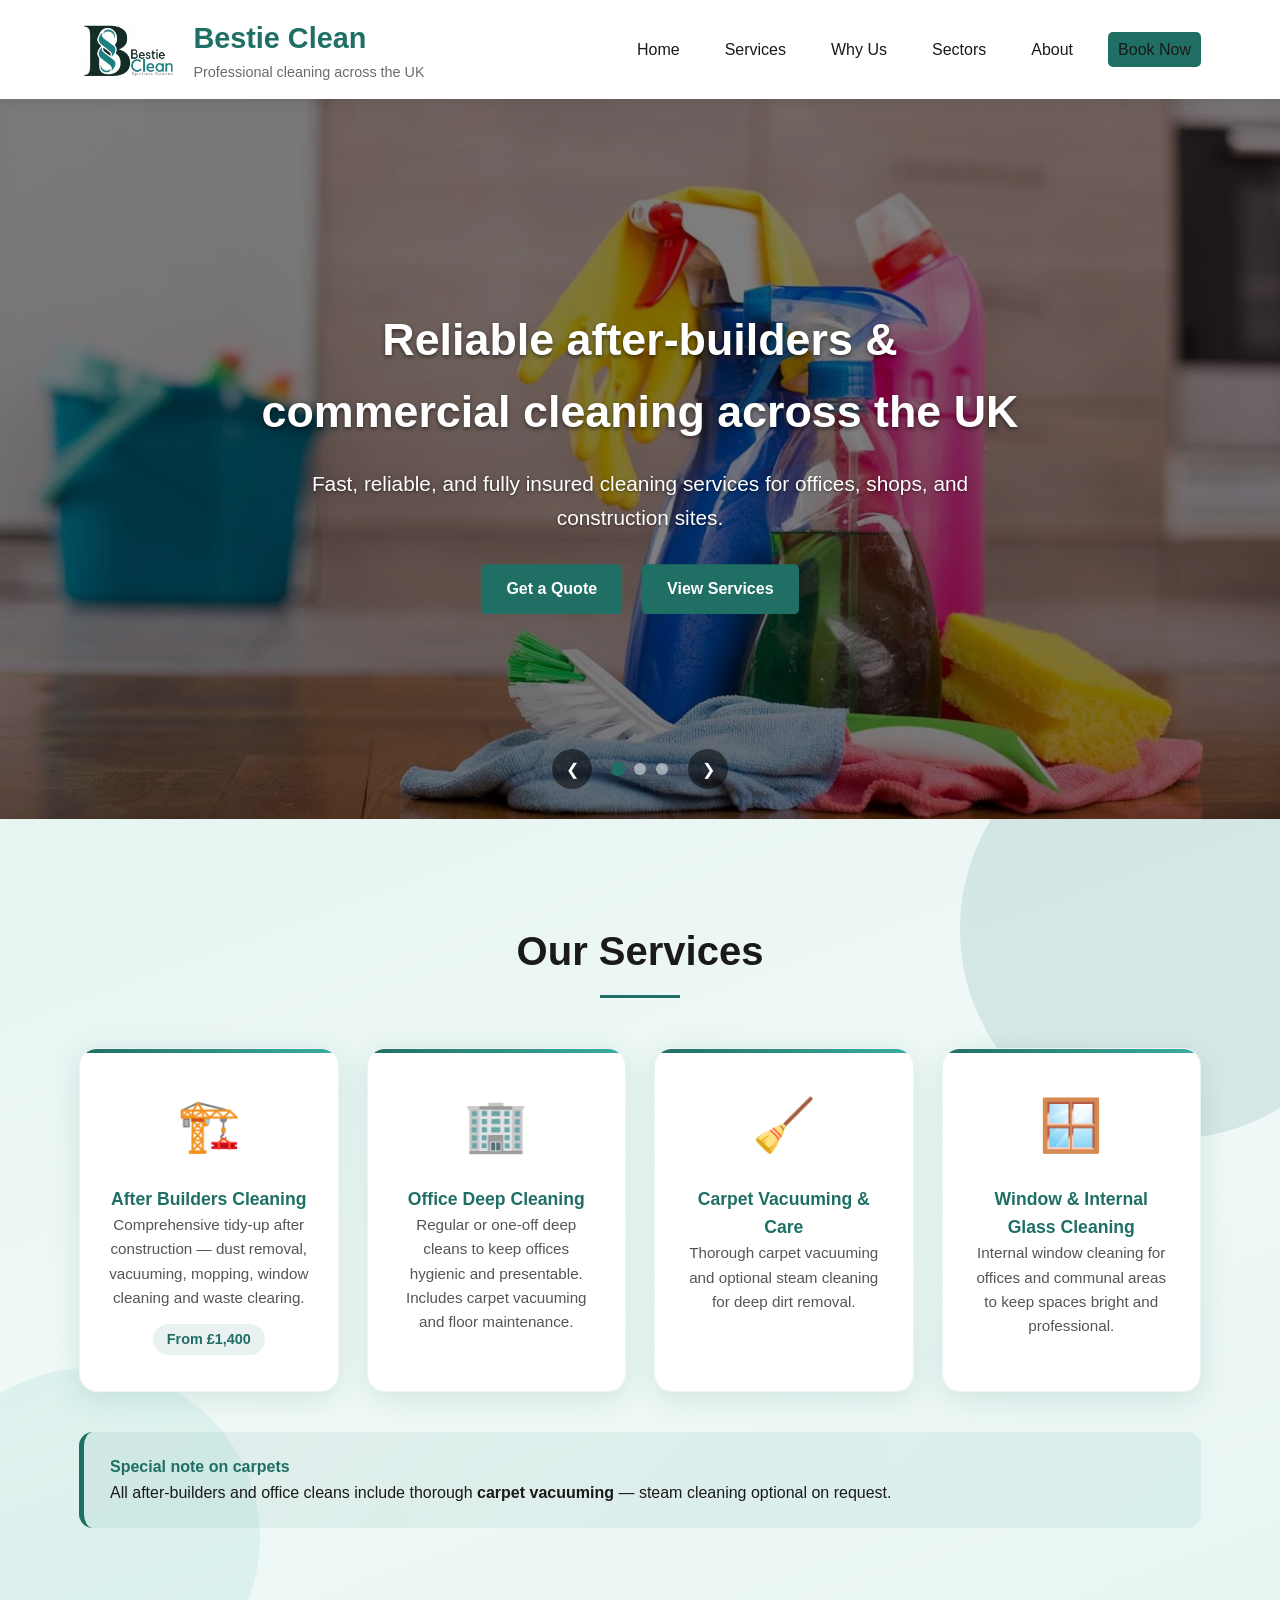
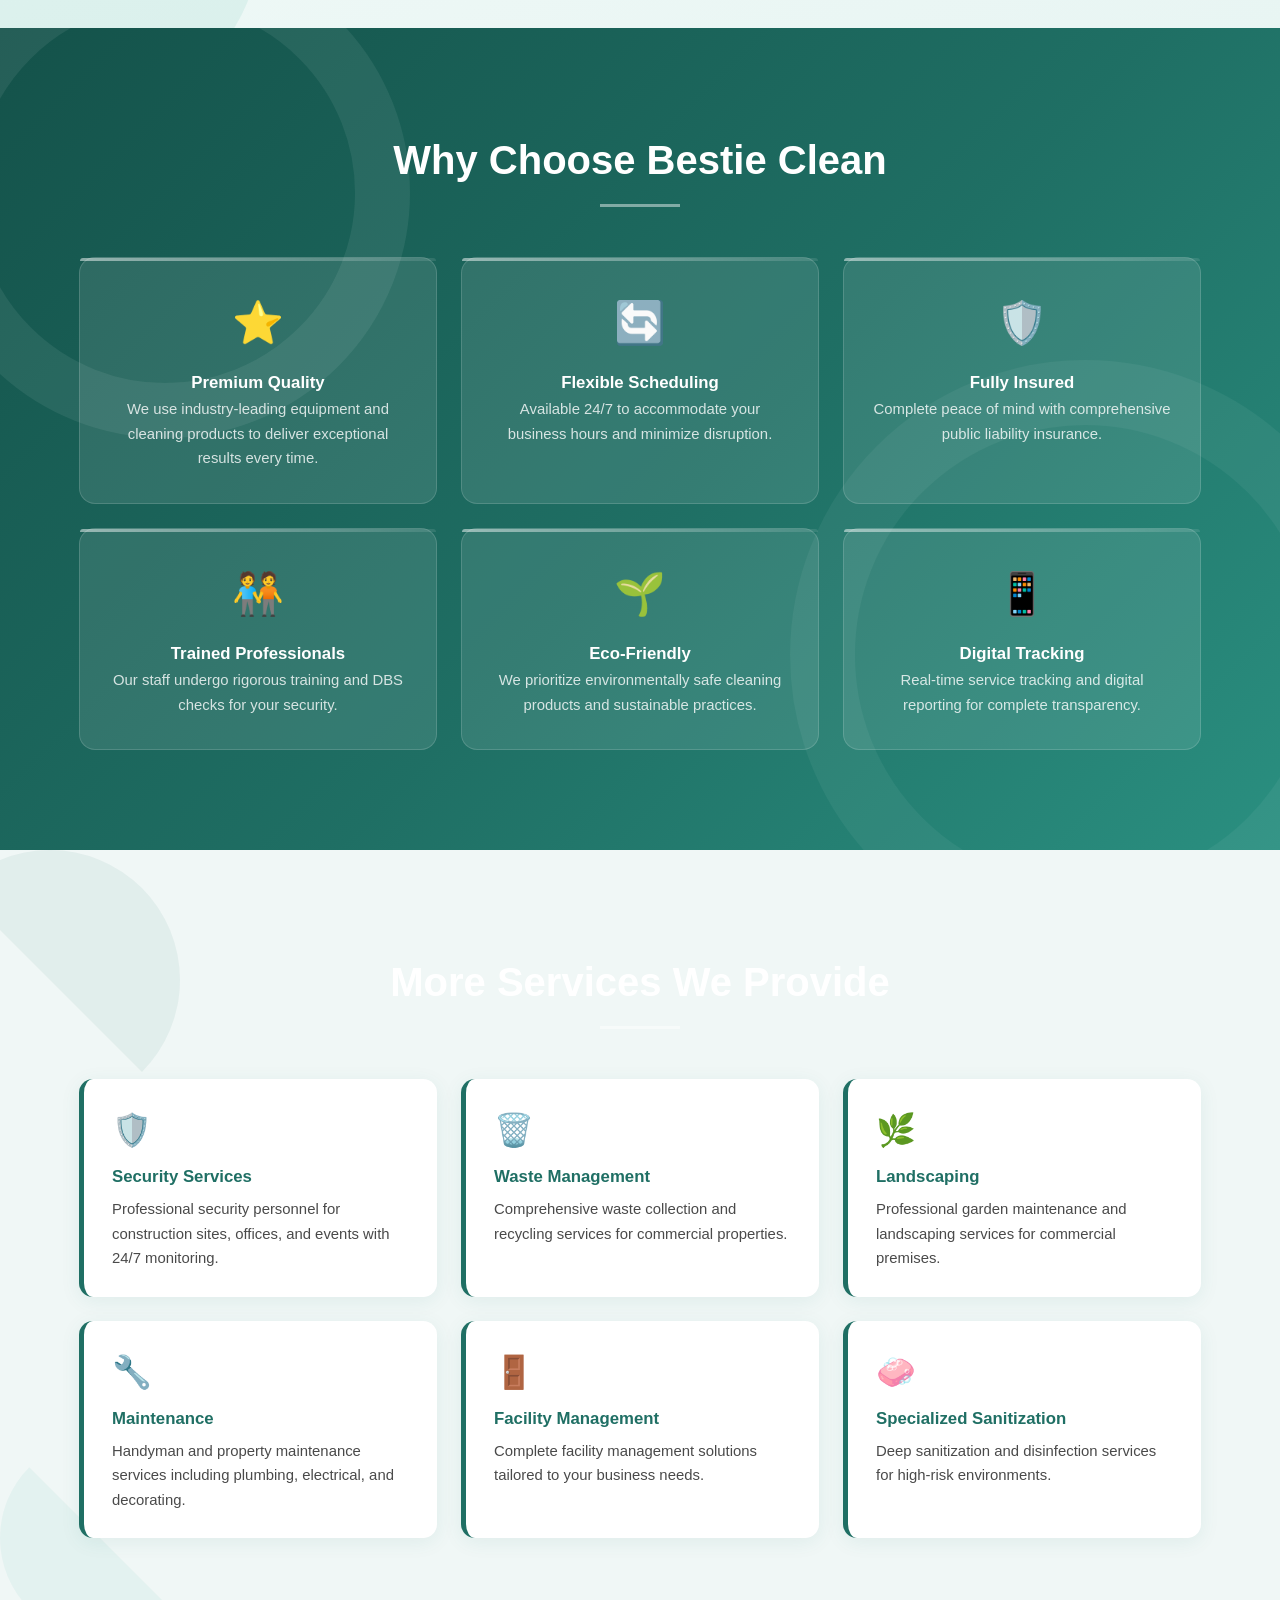
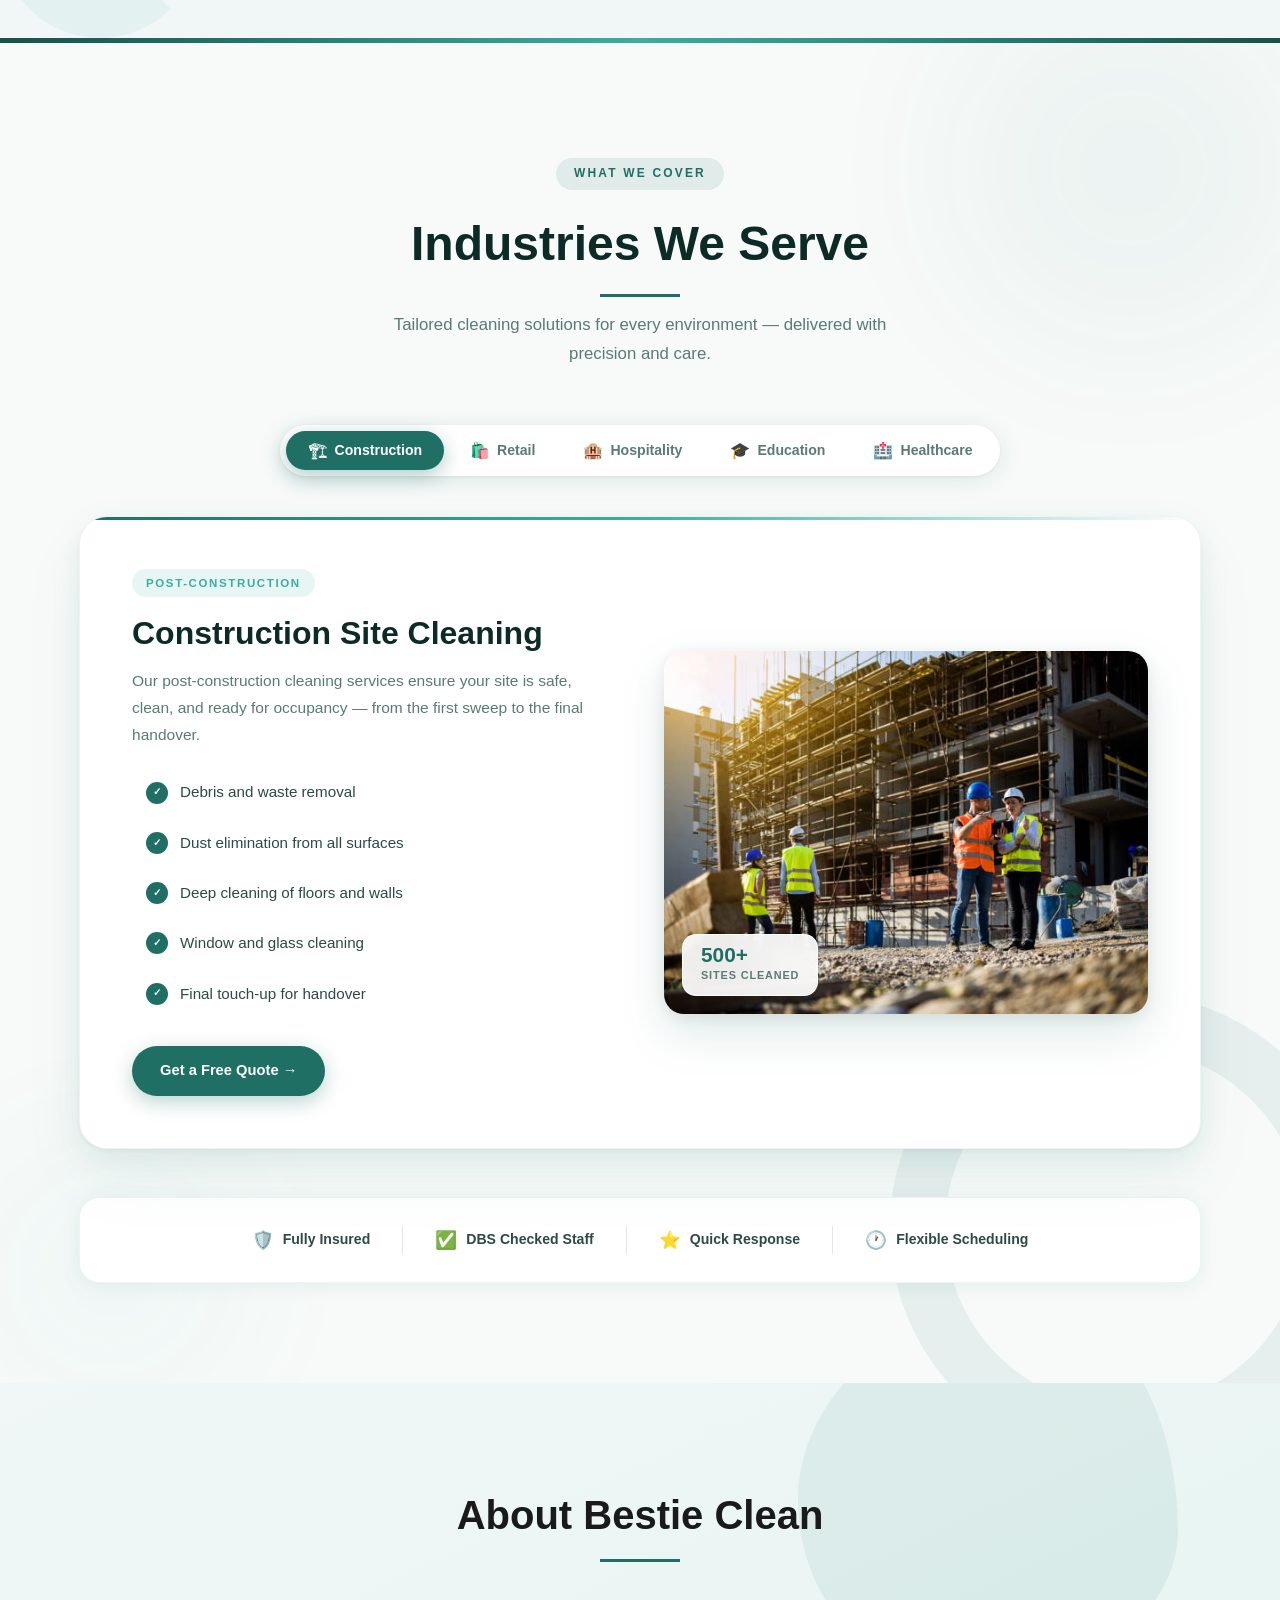
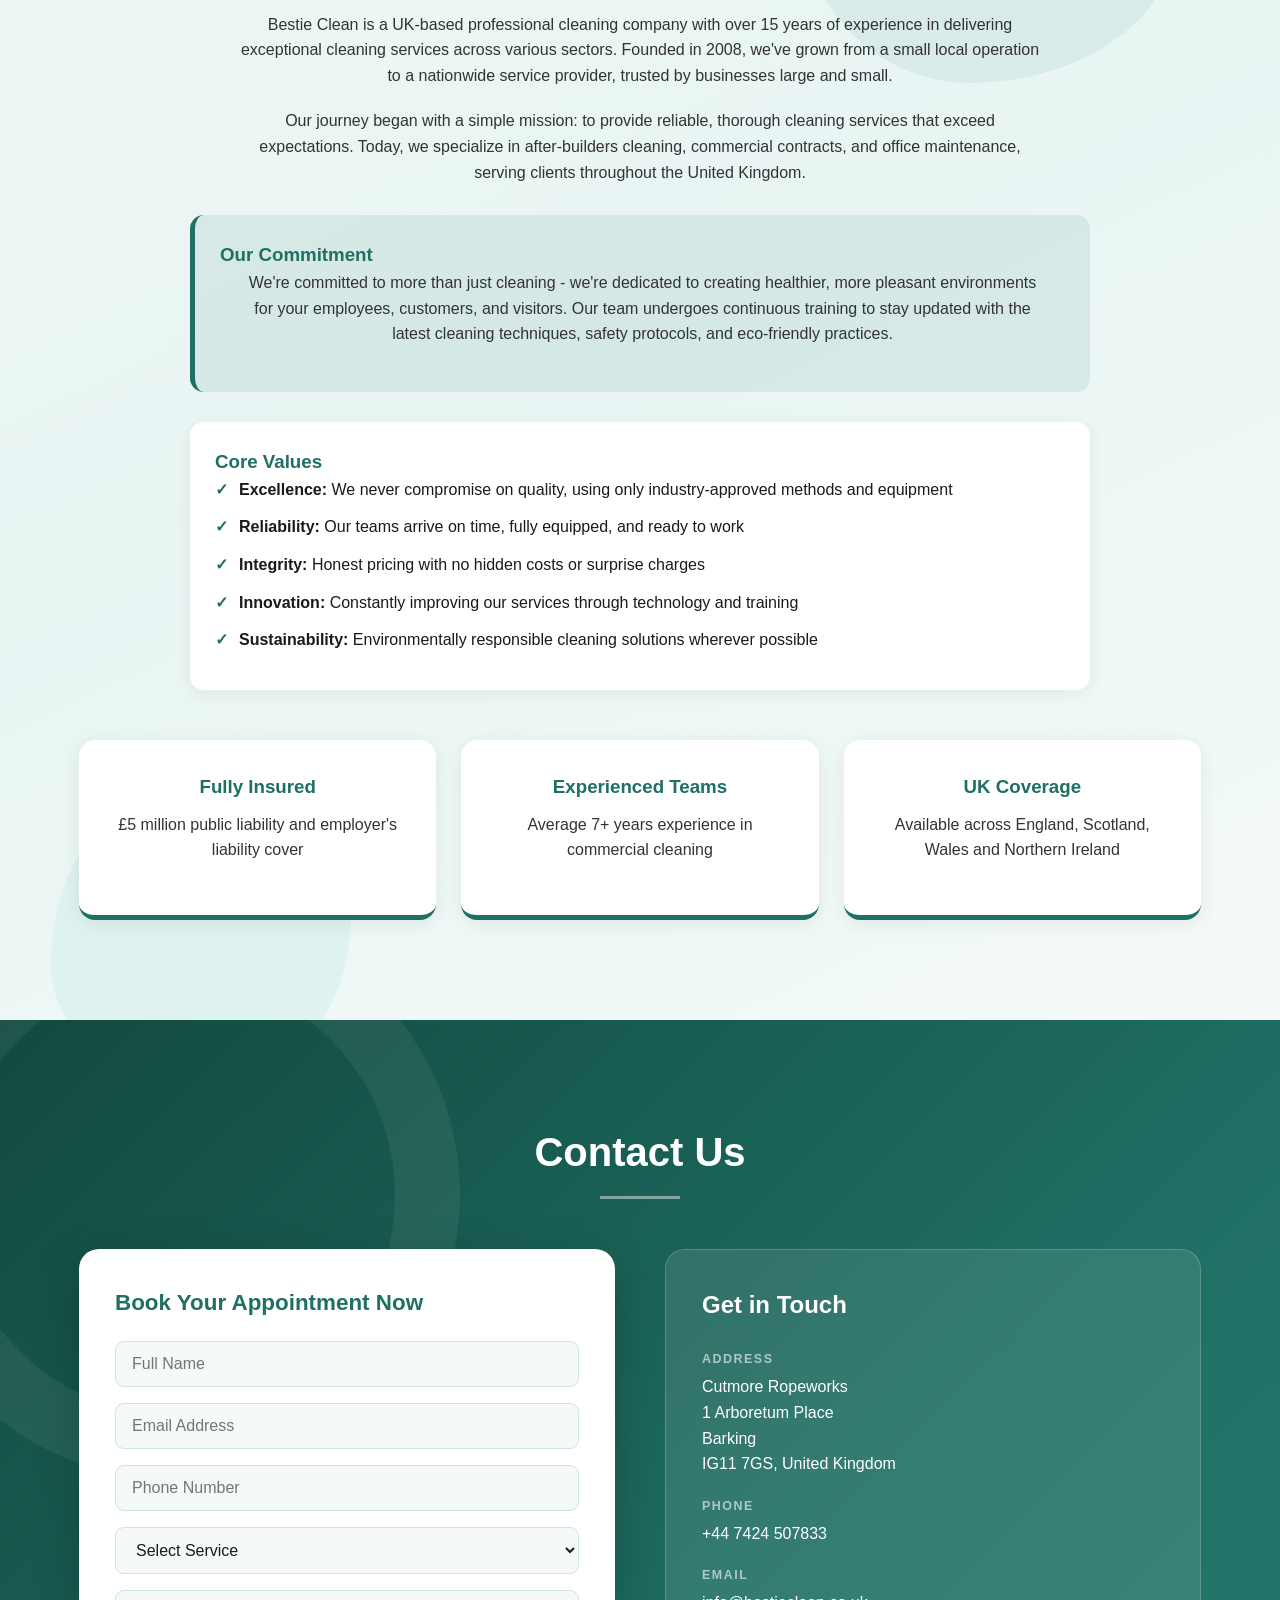
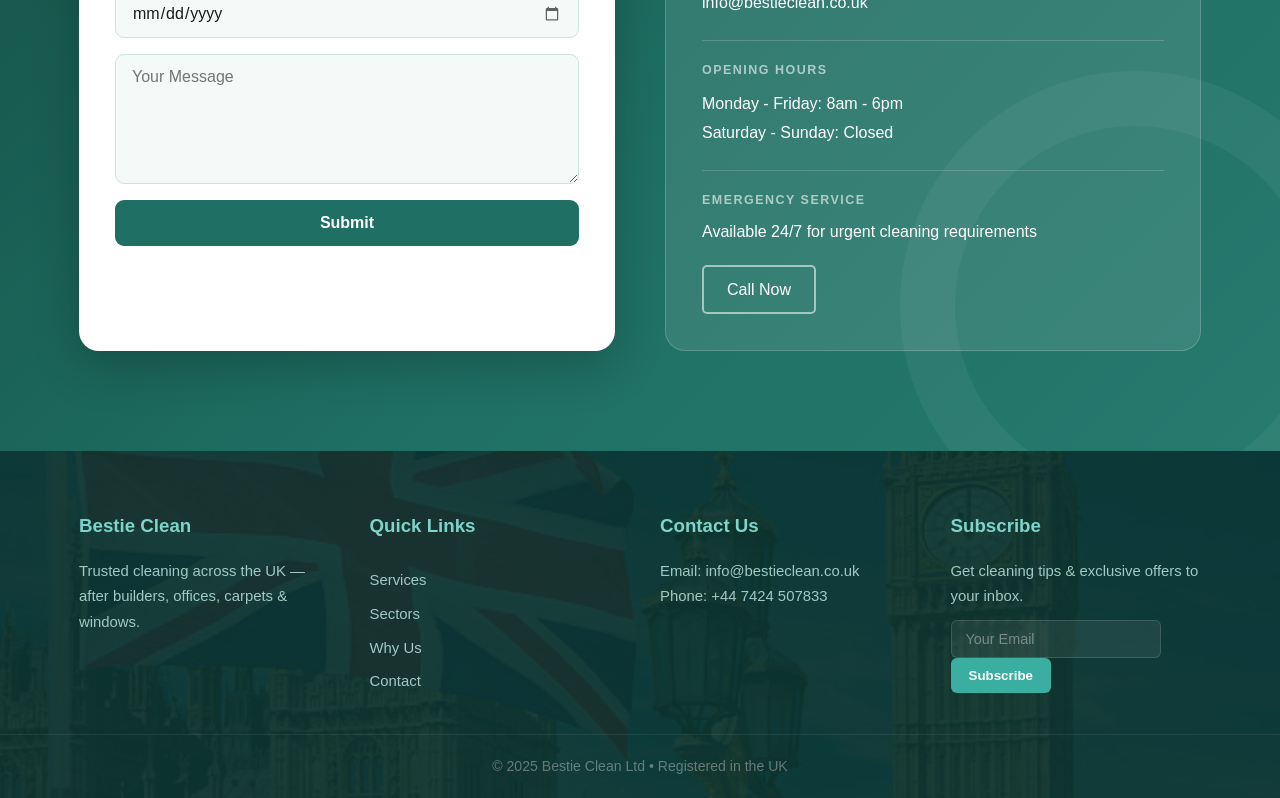
==== commit 31858343: "Final Changes" ====
--- a/index.html
+++ b/index.html
@@ -5,7 +5,7 @@
   <meta name="viewport" content="width=device-width, initial-scale=1.0">
   <title>Bestie Clean | UK Professional Cleaning Services</title>
   <link rel="stylesheet" href="https://cdnjs.cloudflare.com/ajax/libs/animate.css/4.1.1/animate.min.css">
-  <link rel="stylesheet" href="style.css">
+  <link rel="stylesheet" href="style.css?v=4">
   <link rel="icon" type="image/png" href="/images/fav.png">
 </head>
 <body>
@@ -264,7 +264,7 @@
       </div>
 
       <!-- Retail -->
-      <div class="tab-panel" id="retail">
+      <div class="tab-panel" id="retail" ">
         <div class="panel-inner">
           <div class="panel-text">
             <div class="panel-badge">Daily & Seasonal</div>
@@ -292,7 +292,7 @@
       </div>
 
       <!-- Hospitality -->
-      <div class="tab-panel" id="hospitality">
+      <div class="tab-panel" id="hospitality" >
         <div class="panel-inner">
           <div class="panel-text">
             <div class="panel-badge">5-Star Standards</div>
@@ -320,7 +320,7 @@
       </div>
 
       <!-- Education -->
-      <div class="tab-panel" id="education">
+      <div class="tab-panel" id="education" >
         <div class="panel-inner">
           <div class="panel-text">
             <div class="panel-badge">Safe Environments</div>
@@ -391,12 +391,12 @@
       <div class="trust-divider"></div>
       <div class="trust-item">
         <span class="trust-icon">⭐</span>
-        <span>5-Star Rated</span>
+        <span>Quick Response</span>
       </div>
       <div class="trust-divider"></div>
       <div class="trust-item">
         <span class="trust-icon">🕐</span>
-        <span>Same-Day Available</span>
+        <span>Flexible Scheduling</span>
       </div>
     </div>
 
@@ -587,6 +587,6 @@
     </div>
   </footer>
 
-  <script src="script.js"></script>
+ <script src="script.js?v=4"></script>
 </body>
 </html>
--- a/style.css
+++ b/style.css
@@ -1572,4 +1572,12 @@
     padding: 6px 12px;
     font-size: 0.82rem;
   }
+}
+
+.tab-panel {
+  display: none;
+}
+
+.tab-panel.active {
+  display: block;
 }
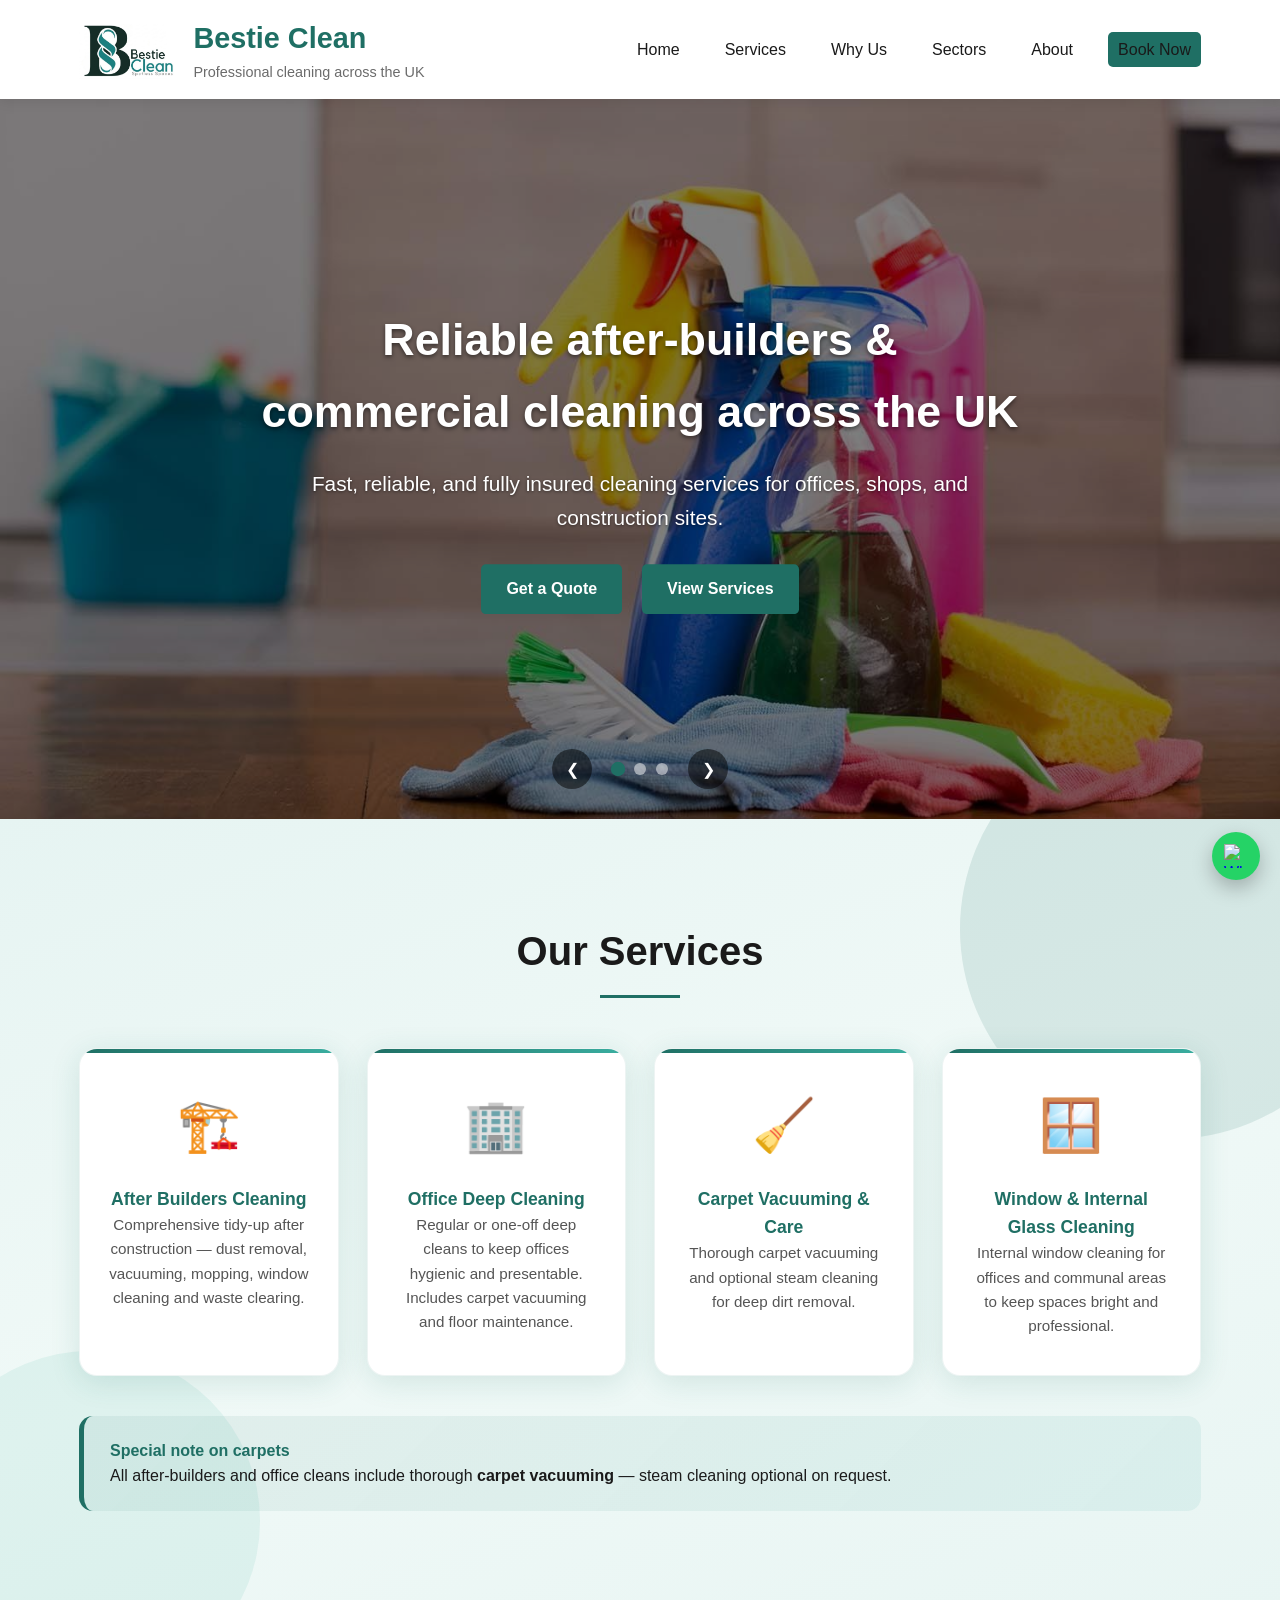
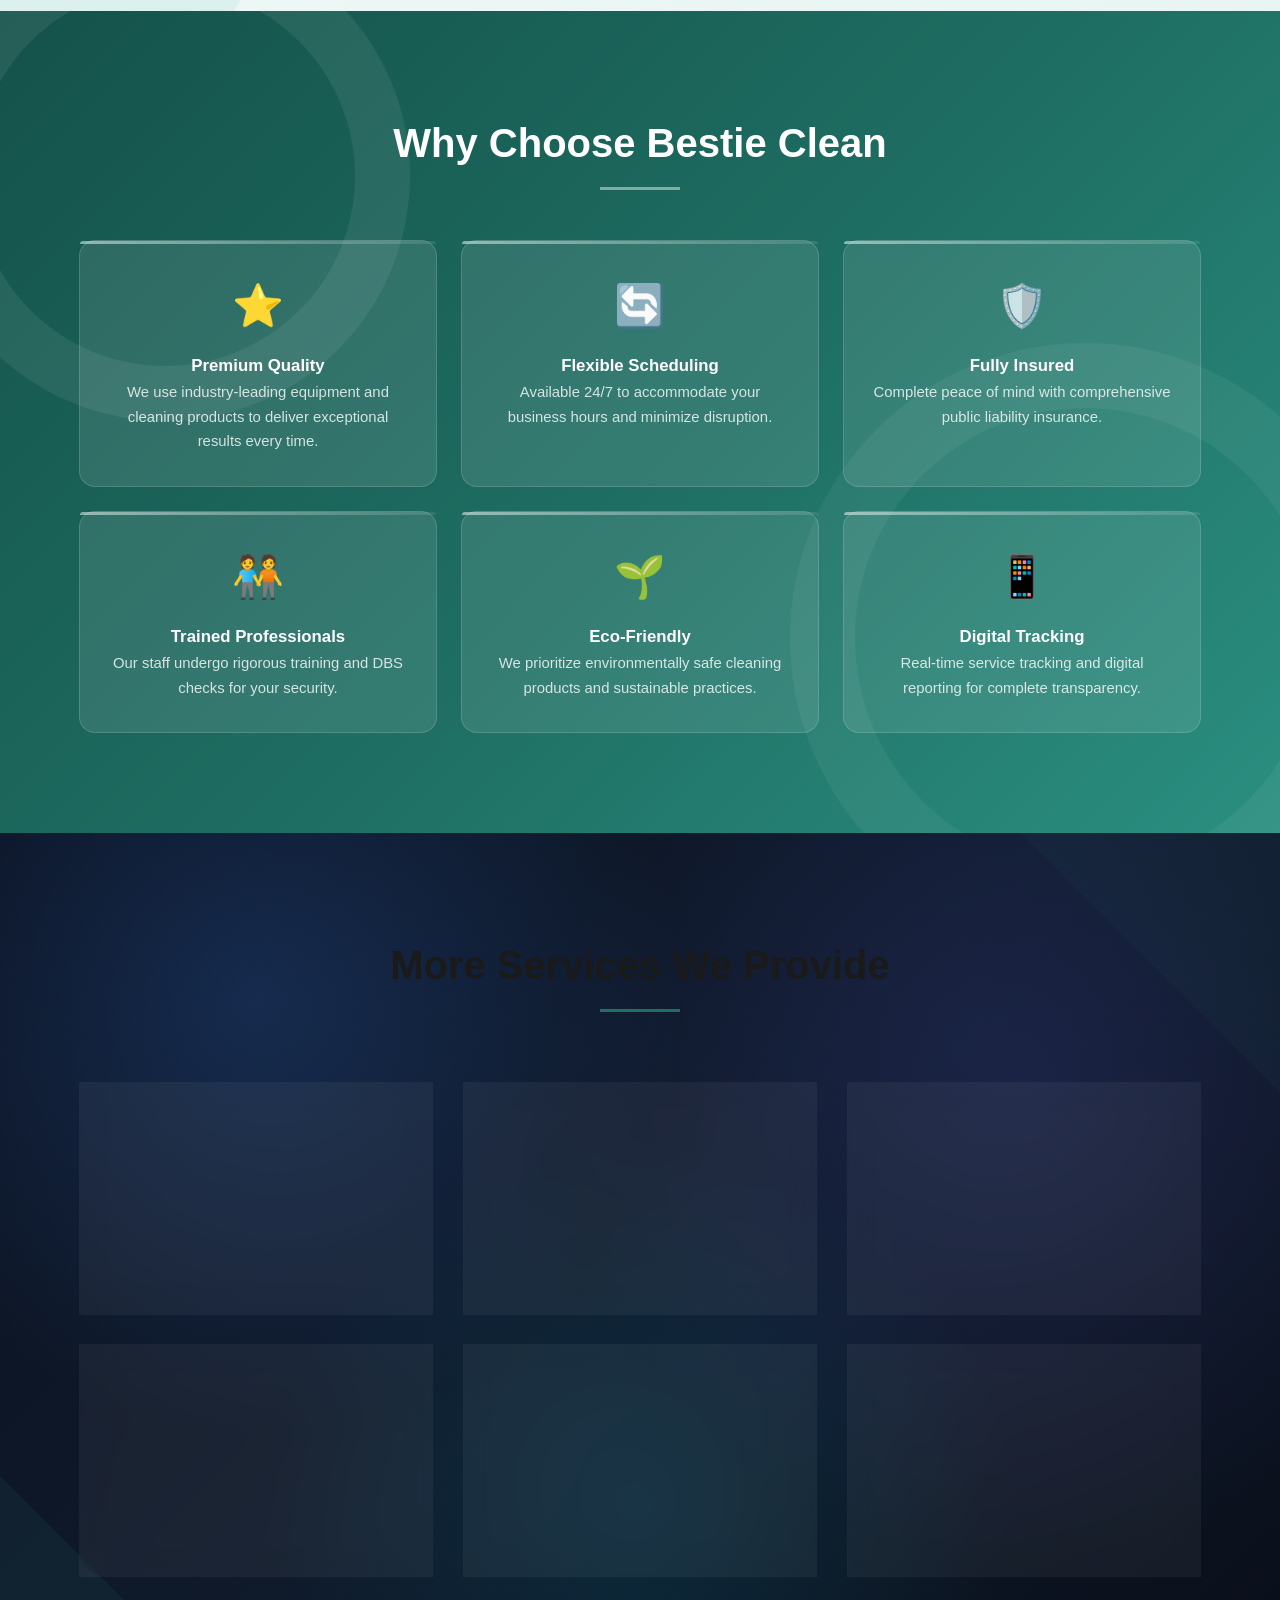
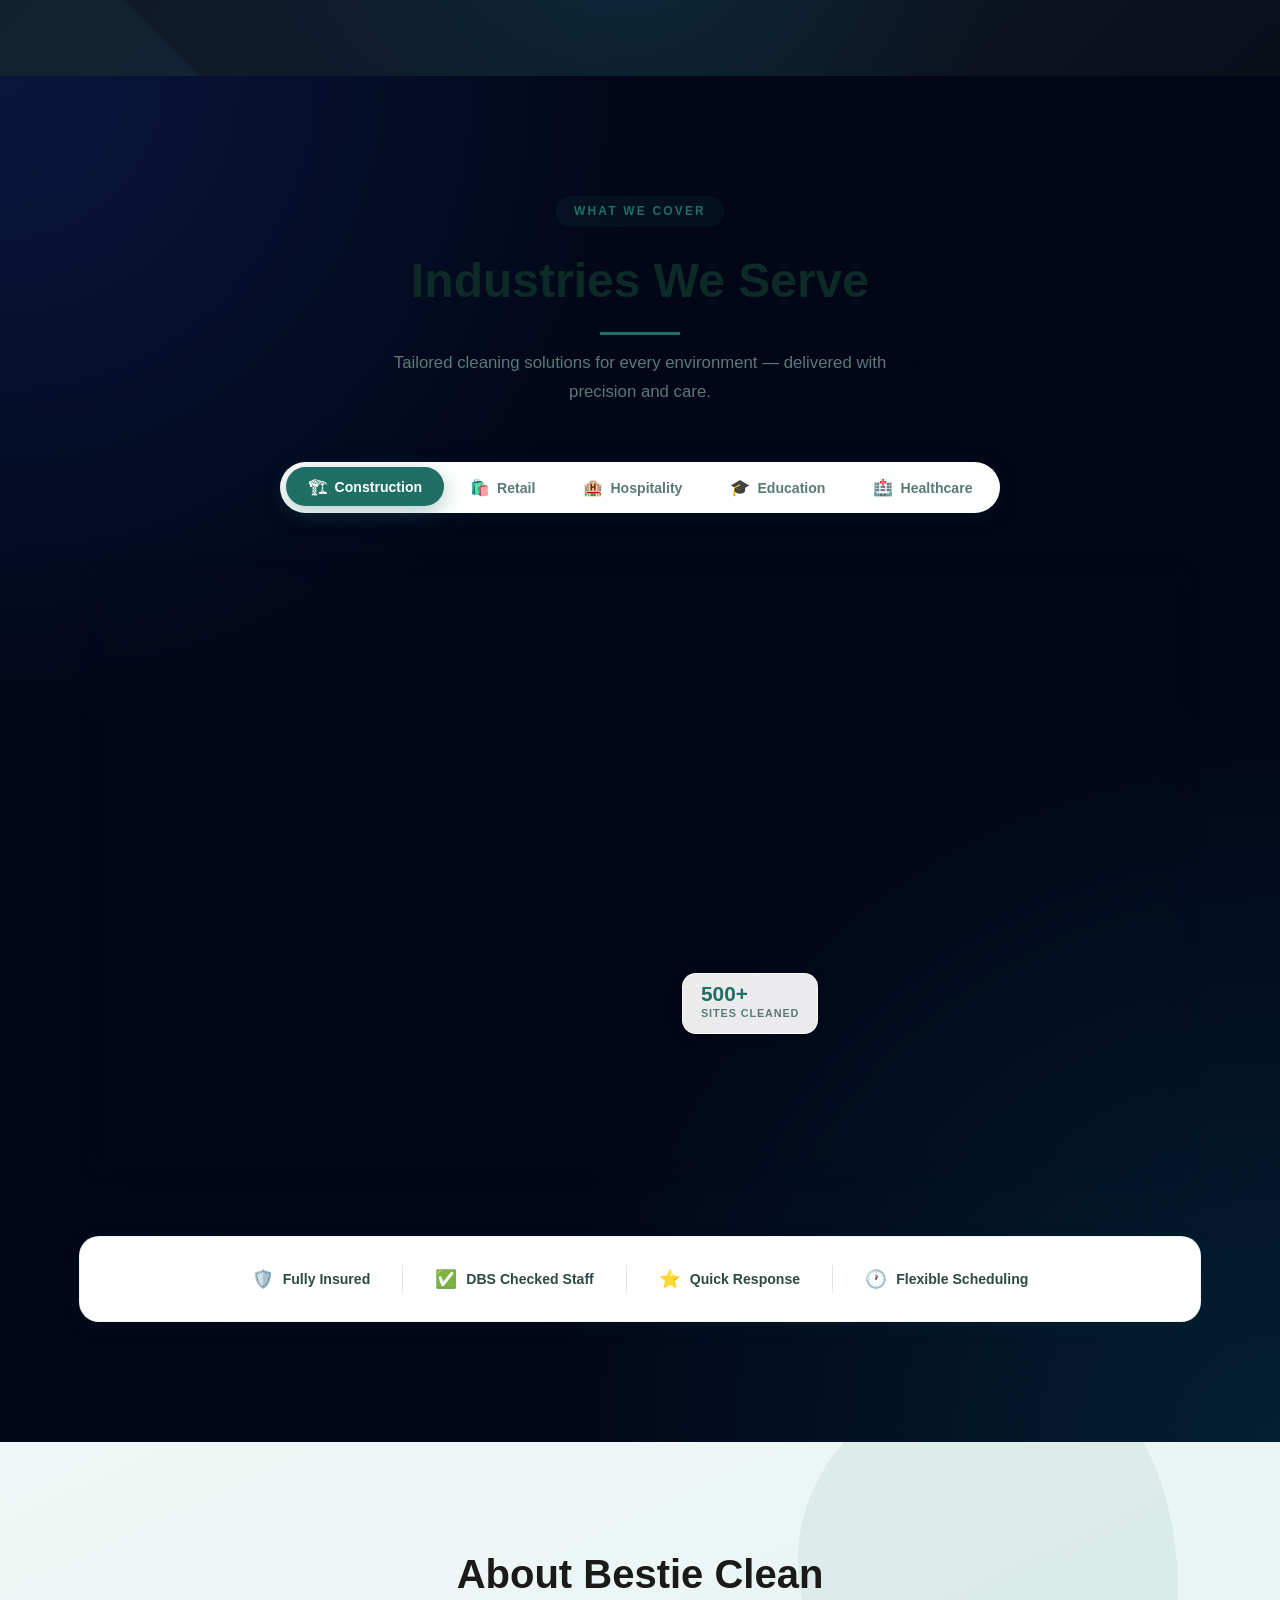
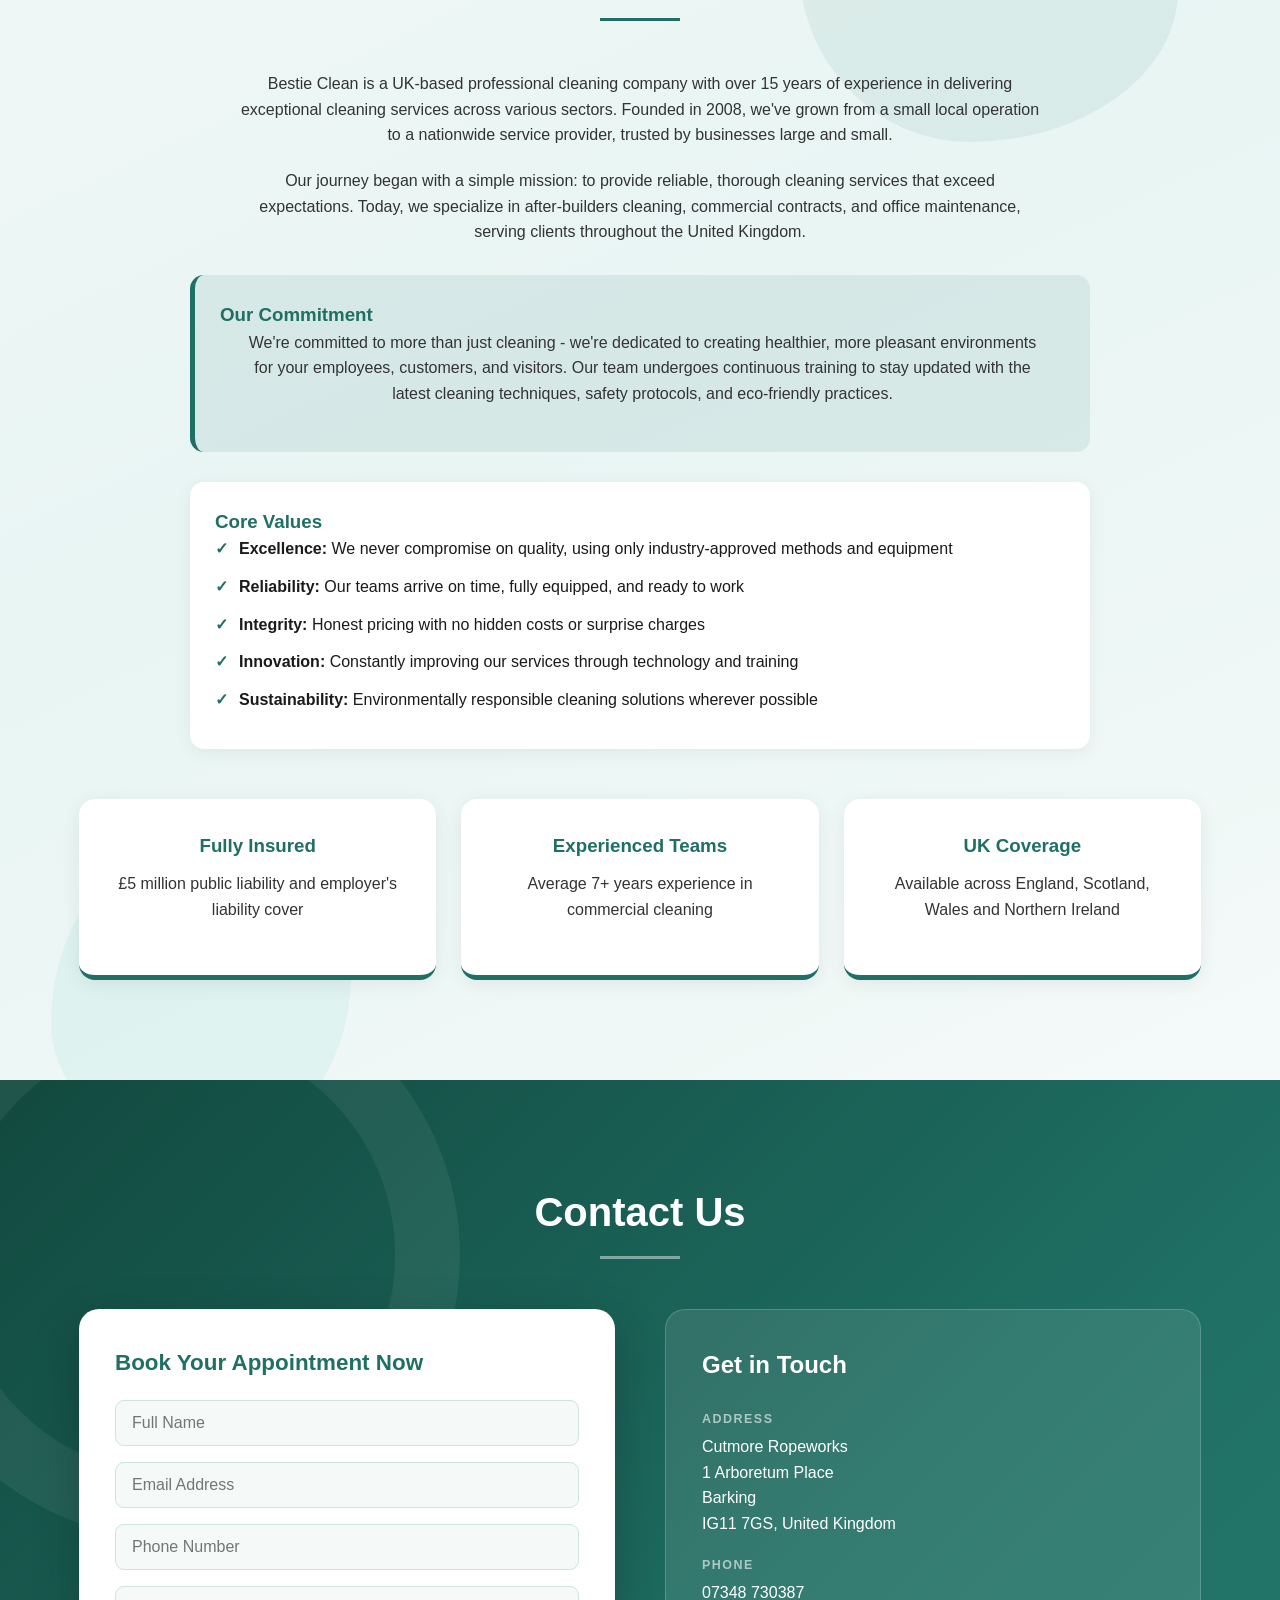
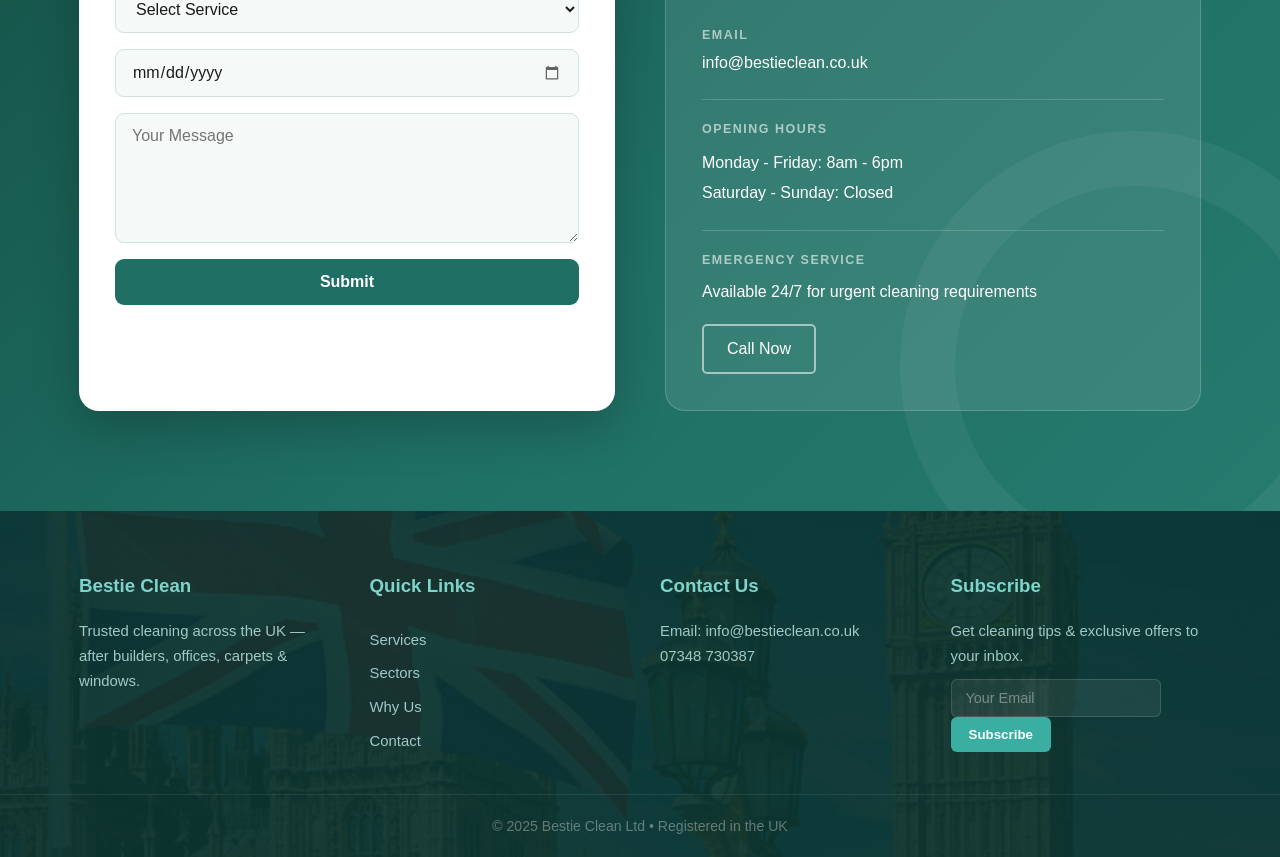
==== commit 9c56d1ec: "Section changes" ====
--- a/index.html
+++ b/index.html
@@ -8,6 +8,13 @@
   <link rel="stylesheet" href="style.css?v=4">
   <link rel="icon" type="image/png" href="/images/fav.png">
 </head>
+<a href="https://wa.me/07348730387" 
+   class="whatsapp-float" 
+   target="_blank" 
+   title="Chat on WhatsApp">
+   <img src="https://upload.wikimedia.org/wikipedia/commons/6/6b/WhatsApp.svg" 
+        alt="WhatsApp">
+</a>
 <body>
 
   <!-- HEADER -->
@@ -80,7 +87,7 @@
           <div class="service-icon">🏗️</div>
           <h3>After Builders Cleaning</h3>
           <p>Comprehensive tidy-up after construction — dust removal, vacuuming, mopping, window cleaning and waste clearing.</p>
-          <span>From £1,400</span>
+         
         </div>
         <div class="service-card animate__animated animate__fadeInUp" style="animation-delay: 0.2s">
           <div class="service-icon">🏢</div>
@@ -145,51 +152,114 @@
   </section>
 
 
-  <!-- MORE SERVICES -->
-<section id="more-services" class="why-us">
-  <div class="container">
-    <h2 class="section-title animate__animated animate__fadeIn">More Services We Provide</h2>
-    <div class="why-grid">
-      <div class="why-card animate__animated animate__fadeInLeft">
-        <div class="why-icon">🛡️</div>
-        <h3>Security Services</h3>
-        <p>Professional security personnel for construction sites, offices, and events with 24/7 monitoring.</p>
-      </div>
-      <div class="why-card animate__animated animate__fadeInLeft" style="animation-delay: 0.2s">
-        <div class="why-icon">🗑️</div>
-        <h3>Waste Management</h3>
-        <p>Comprehensive waste collection and recycling services for commercial properties.</p>
-      </div>
-      <div class="why-card animate__animated animate__fadeInLeft" style="animation-delay: 0.4s">
-        <div class="why-icon">🌿</div>
-        <h3>Landscaping</h3>
-        <p>Professional garden maintenance and landscaping services for commercial premises.</p>
-      </div>
-      <div class="why-card animate__animated animate__fadeInLeft" style="animation-delay: 0.6s">
-        <div class="why-icon">🔧</div>
-        <h3>Maintenance</h3>
-        <p>Handyman and property maintenance services including plumbing, electrical, and decorating.</p>
-      </div>
-      <div class="why-card animate__animated animate__fadeInLeft" style="animation-delay: 0.8s">
-        <div class="why-icon">🚪</div>
-        <h3>Facility Management</h3>
-        <p>Complete facility management solutions tailored to your business needs.</p>
-      </div>
-      <div class="why-card animate__animated animate__fadeInLeft" style="animation-delay: 1s">
-        <div class="why-icon">🧼</div>
-        <h3>Specialized Sanitization</h3>
-        <p>Deep sanitization and disinfection services for high-risk environments.</p>
-      </div>
-    </div>
-  </div>
+ <section id="more-services" class="more-services-section">
+
+    <!-- Animated Background -->
+    <div class="mesh-gradient"></div>
+
+    <div class="light-beam beam-1"></div>
+    <div class="light-beam beam-2"></div>
+
+    <div class="container">
+
+        <h2 class="section-title">
+            More Services We Provide
+        </h2>
+
+        <div class="more-services-grid">
+
+            <div class="more-service-card">
+                <div class="service-glow"></div>
+
+                <div class="why-icon">🛡️</div>
+
+                <h3>Security Services</h3>
+
+                <p>
+                    Professional security personnel for construction sites,
+                    offices, and events with 24/7 monitoring.
+                </p>
+            </div>
+
+            <div class="more-service-card">
+                <div class="service-glow"></div>
+
+                <div class="why-icon">🗑️</div>
+
+                <h3>Waste Management</h3>
+
+                <p>
+                    Comprehensive waste collection and recycling services
+                    for commercial properties.
+                </p>
+            </div>
+
+            <div class="more-service-card">
+                <div class="service-glow"></div>
+
+                <div class="why-icon">🌿</div>
+
+                <h3>Landscaping</h3>
+
+                <p>
+                    Professional garden maintenance and landscaping services
+                    for commercial premises.
+                </p>
+            </div>
+
+            <div class="more-service-card">
+                <div class="service-glow"></div>
+
+                <div class="why-icon">🔧</div>
+
+                <h3>Maintenance</h3>
+
+                <p>
+                    Handyman and property maintenance services including
+                    plumbing, electrical, and decorating.
+                </p>
+            </div>
+
+            <div class="more-service-card">
+                <div class="service-glow"></div>
+
+                <div class="why-icon">🚪</div>
+
+                <h3>Facility Management</h3>
+
+                <p>
+                    Complete facility management solutions tailored
+                    to your business needs.
+                </p>
+            </div>
+
+            <div class="more-service-card">
+                <div class="service-glow"></div>
+
+                <div class="why-icon">🧼</div>
+
+                <h3>Specialized Sanitization</h3>
+
+                <p>
+                    Deep sanitization and disinfection services
+                    for high-risk environments.
+                </p>
+            </div>
+
+        </div>
+
+    </div>
+
 </section>
 
   <!-- ============================================================
    INDUSTRIES WE SERVE — Modern Redesign
    Drop-in replacement for the #sectors section
    ============================================================ -->
-<section id="sectors" class="sectors">
-
+<section id="sectors" class="sector-section">
+ <div id="particles-js"></div>
+
+  <div class="gradient-overlay"></div>
   <!-- Floating background orbs -->
   <div class="sectors-bg">
     <div class="orb orb-1"></div>
@@ -281,7 +351,7 @@
           </div>
           <div class="panel-visual">
             <div class="visual-card">
-              <img src="images/R.png" alt="Retail Cleaning">
+              <img src="images/Re.png" alt="Retail Cleaning">
               <div class="visual-stat">
                 <span class="stat-number">98%</span>
                 <span class="stat-label">Client Retention</span>
@@ -337,7 +407,7 @@
           </div>
           <div class="panel-visual">
             <div class="visual-card">
-              <img src="images/E.png" alt="Education Cleaning">
+              <img src="images/Ed.png" alt="Education Cleaning">
               <div class="visual-stat">
                 <span class="stat-number">200+</span>
                 <span class="stat-label">Schools Served</span>
@@ -365,7 +435,7 @@
           </div>
           <div class="panel-visual">
             <div class="visual-card">
-              <img src="images/H.png" alt="Healthcare Cleaning">
+              <img src="images/Ho.png" alt="Healthcare Cleaning">
               <div class="visual-stat">
                 <span class="stat-number">CQC</span>
                 <span class="stat-label">Compliant</span>
@@ -494,6 +564,8 @@
     <option value="Healthcare Facilities Cleaning">Healthcare Facilities Cleaning</option>
   </select>
 
+  
+
   <!-- Visible Date Input -->
   <input type="date" id="booking-date" required>
 
@@ -520,7 +592,7 @@
           </div>
           <div class="contact-detail">
             <h4>Phone</h4>
-            <p><a href="tel:+447424507833">+44 7424 507833</a></p>
+            <p><a href="tel:07348730387">07348 730387</a></p>
           </div>
           <div class="contact-detail">
             <h4>Email</h4>
@@ -534,7 +606,7 @@
           <div class="emergency-contact">
             <h4>Emergency Service</h4>
             <p>Available 24/7 for urgent cleaning requirements</p>
-            <a href="tel:+447424507833" class="btn-outline">Call Now</a>
+            <a href="tel:07348730387" class="btn-outline">Call Now</a>
           </div>
         </div>
       </div>
@@ -557,11 +629,17 @@
         <a href="#contact">Contact</a>
       </div>
       <div class="footer-column">
-        <h3>Contact Us</h3>
-        <p>Email: <a href="mailto:info@bestieclean.co.uk">info@bestieclean.co.uk</a></p>
-        <p>Phone: <a href="tel:+447424507833">+44 7424 507833</a></p>
-        
-      </div>
+    <h3>Contact Us</h3>
+
+    <p>
+        Email:
+        <a href="mailto:info@bestieclean.co.uk">
+            info@bestieclean.co.uk
+        </a>
+    </p>
+
+  <p><a href="tel:07348730387">07348 730387</a></p>
+</div>
       <div class="footer-column">
         <h3>Subscribe</h3>
         <p>Get cleaning tips & exclusive offers to your inbox.</p>
@@ -587,6 +665,9 @@
     </div>
   </footer>
 
+  <script src="https://cdn.jsdelivr.net/npm/tsparticles@2/tsparticles.bundle.min.js"></script>
+
  <script src="script.js?v=4"></script>
+ 
 </body>
 </html>
--- a/style.css
+++ b/style.css
@@ -1580,4 +1580,239 @@
 
 .tab-panel.active {
   display: block;
+}
+
+/* =========================================================
+   PREMIUM SECTOR SECTION
+========================================================= */
+
+.sector-section {
+    position: relative;
+
+    overflow: hidden;
+
+    background: #020617;
+
+    padding: 120px 0;
+}
+
+/* PARTICLES */
+#particles-js {
+    position: absolute;
+
+    inset: 0;
+
+    width: 100%;
+    height: 100%;
+
+    z-index: 1;
+}
+
+/* GLOW OVERLAY */
+.gradient-overlay {
+    position: absolute;
+
+    inset: 0;
+
+    z-index: 2;
+
+    background:
+    radial-gradient(
+        circle at top left,
+        rgba(37,99,235,0.18),
+        transparent 35%
+    ),
+
+    radial-gradient(
+        circle at bottom right,
+        rgba(6,182,212,0.14),
+        transparent 40%
+    );
+}
+
+/* CONTENT */
+.sector-section .container {
+    position: relative;
+    z-index: 5;
+}
+
+/* GLASS EFFECT */
+.tab-panel {
+    background: rgba(255,255,255,0.04);
+
+    border: 1px solid rgba(255,255,255,0.08);
+
+    backdrop-filter: blur(16px);
+
+    border-radius: 30px;
+
+    overflow: hidden;
+
+    transition: 0.4s ease;
+}
+
+/* HOVER */
+.tab-panel:hover {
+    transform: translateY(-6px);
+
+    border-color: rgba(56,189,248,0.3);
+
+    box-shadow:
+    0 0 40px rgba(56,189,248,0.12);
+}
+
+/* IMAGE ZOOM */
+.visual-card img {
+    transition: 0.6s ease;
+}
+
+.tab-panel:hover img {
+    transform: scale(1.05);
+}
+
+/* ORBS */
+.orb {
+    filter: blur(120px);
+
+    opacity: 0.22;
+}
+
+.more-services-section {
+    position: relative;
+    overflow: hidden;
+
+    padding: 120px 8%;
+
+    /* NEW PREMIUM COLOR (different from sectors) */
+    background: linear-gradient(
+        135deg,
+        #050816,
+        #0b1b3a,
+        #071022
+    );
+
+    isolation: isolate;
+}
+
+/* GRID FIX: 3 ITEMS PER ROW */
+.more-services-grid {
+    display: grid;
+
+    grid-template-columns: repeat(3, 1fr);
+
+    gap: 30px;
+
+    margin-top: 70px;
+}
+
+/* RESPONSIVE */
+@media (max-width: 992px) {
+    .more-services-grid {
+        grid-template-columns: repeat(2, 1fr);
+    }
+}
+
+@media (max-width: 600px) {
+    .more-services-grid {
+        grid-template-columns: 1fr;
+    }
+}
+
+/* BACKGROUND EFFECT (SOFT BLUE GLOW) */
+.mesh-gradient {
+    position: absolute;
+    inset: 0;
+    z-index: -3;
+
+    background:
+    radial-gradient(circle at 20% 20%, rgba(59,130,246,0.20), transparent 35%),
+
+    radial-gradient(circle at 80% 30%, rgba(99,102,241,0.15), transparent 40%),
+
+    radial-gradient(circle at 50% 80%, rgba(6,182,212,0.12), transparent 40%);
+
+    animation: meshMove 14s ease-in-out infinite alternate;
+}
+
+@keyframes meshMove {
+    from {
+        transform: scale(1);
+    }
+    to {
+        transform: scale(1.1);
+    }
+}
+
+/* CARD UPDATE */
+.more-service-card {
+    position: relative;
+
+    padding: 35px;
+
+    border-radius: 26px;
+
+    background: rgba(255,255,255,0.05);
+
+    border: 1px solid rgba(255,255,255,0.08);
+
+    backdrop-filter: blur(14px);
+
+    color: white;
+
+    transition: 0.4s ease;
+}
+
+/* HOVER */
+.more-service-card:hover {
+    transform: translateY(-10px);
+
+    border-color: rgba(59,130,246,0.4);
+
+    box-shadow: 0 0 30px rgba(59,130,246,0.15);
+}
+
+/* ICON */
+.more-service-card .why-icon {
+    font-size: 42px;
+    margin-bottom: 18px;
+}
+
+/* TEXT COLOR FIX */
+.more-service-card p {
+    color: rgba(255,255,255,0.75);
+}
+
+#more-services {
+    background: linear-gradient(
+        135deg,
+        #0b1220,
+        #0f1a2b,
+        #0a0f1a
+    );
+}
+
+.whatsapp-float {
+  position: fixed;
+  bottom: 20px;
+  right: 20px;
+  width: 48px;
+  height: 48px;
+  background: #25D366;
+  border-radius: 50%;
+  display: flex;
+  align-items: center;
+  justify-content: center;
+  box-shadow: 0 8px 20px rgba(0,0,0,0.25);
+  z-index: 99999;
+  transition: transform 0.2s ease, box-shadow 0.2s ease;
+}
+
+.whatsapp-float img {
+  width: 24px;
+  height: 24px;
+}
+
+.whatsapp-float:hover {
+  transform: scale(1.1);
+  box-shadow: 0 10px 25px rgba(0,0,0,0.35);
 }
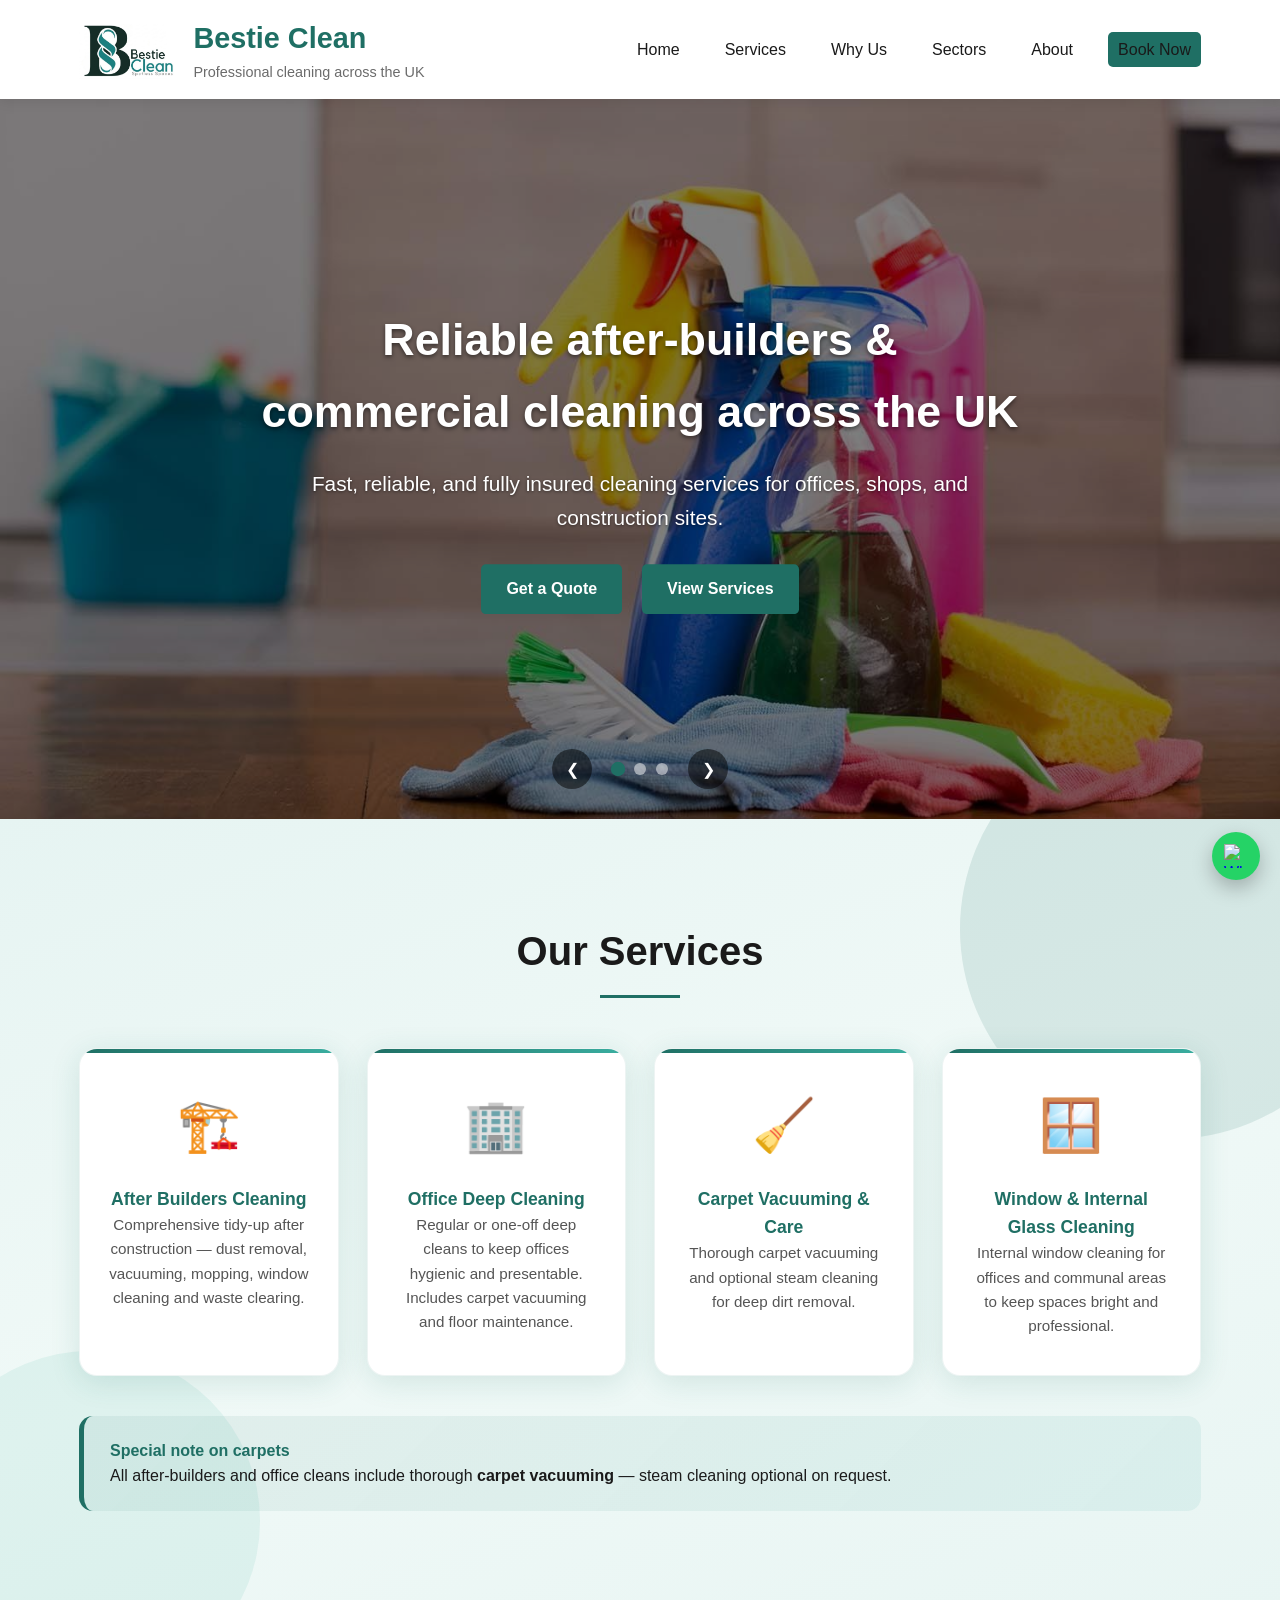
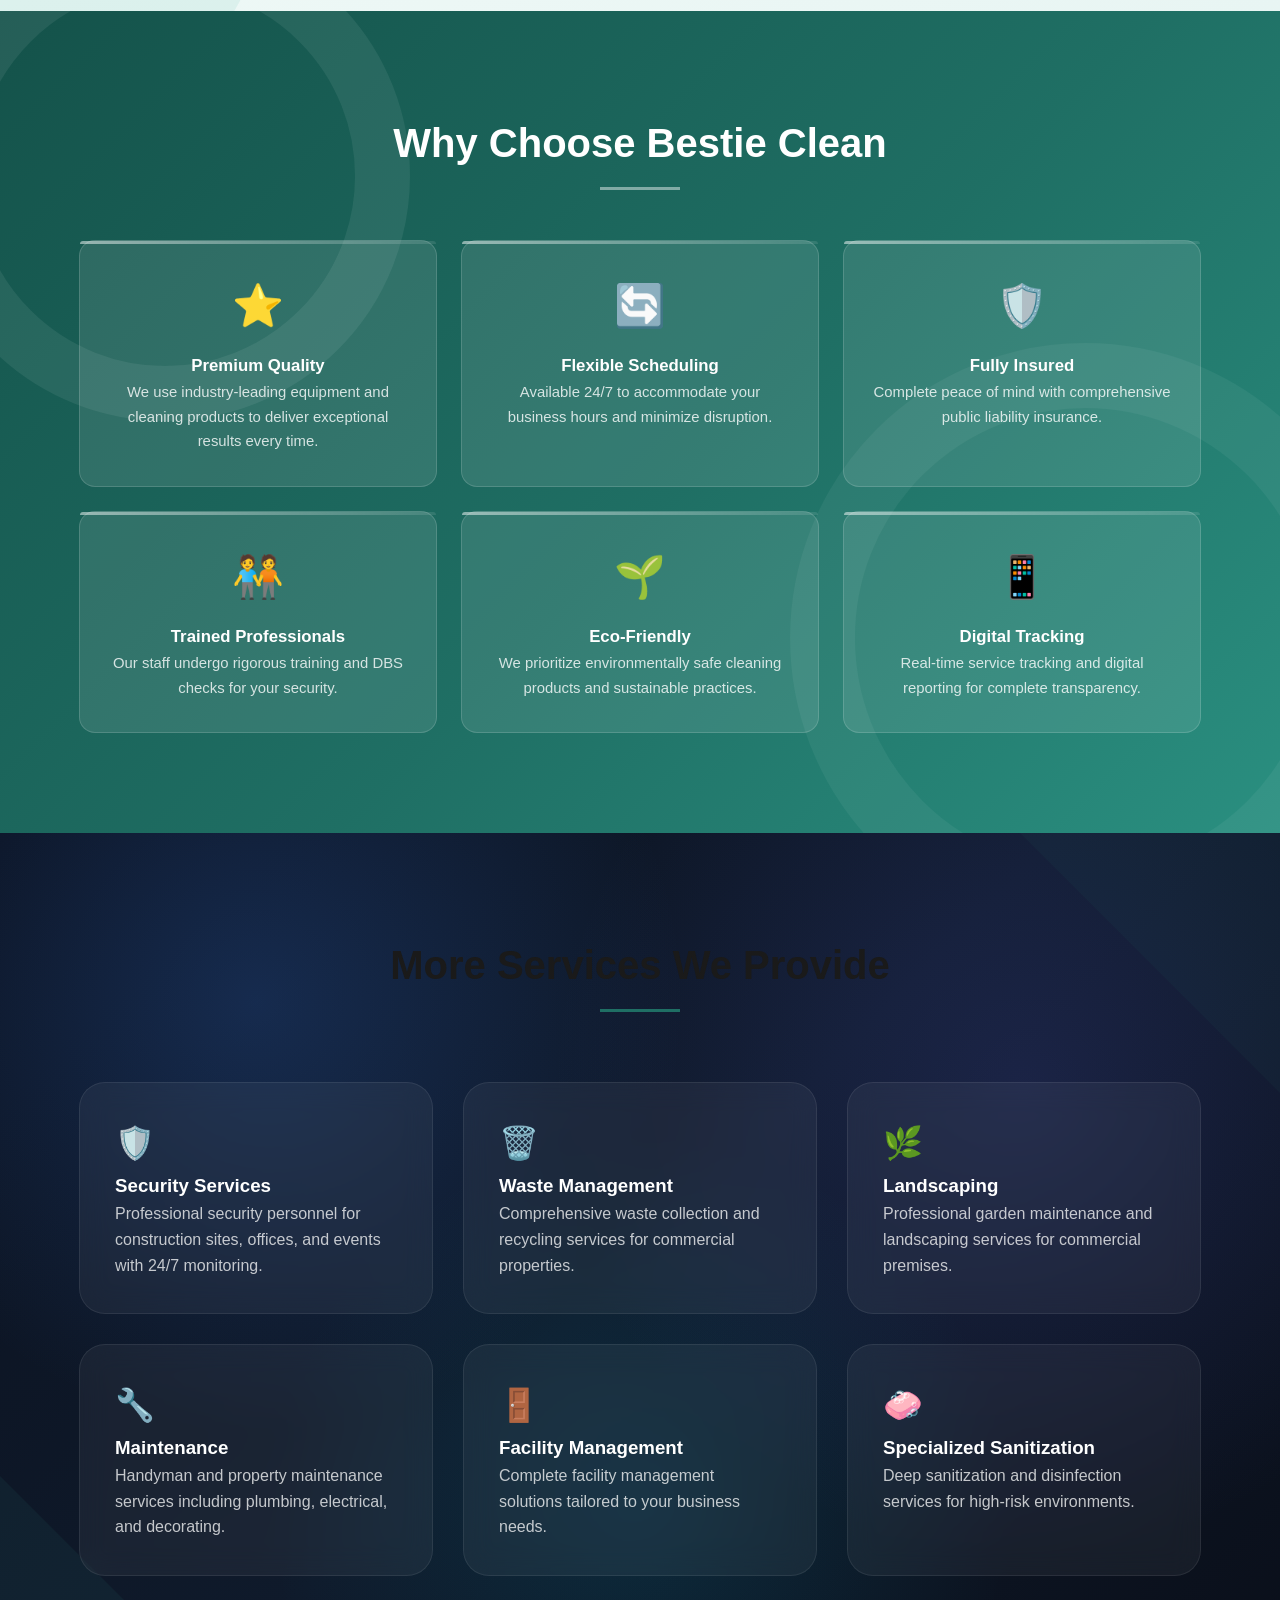
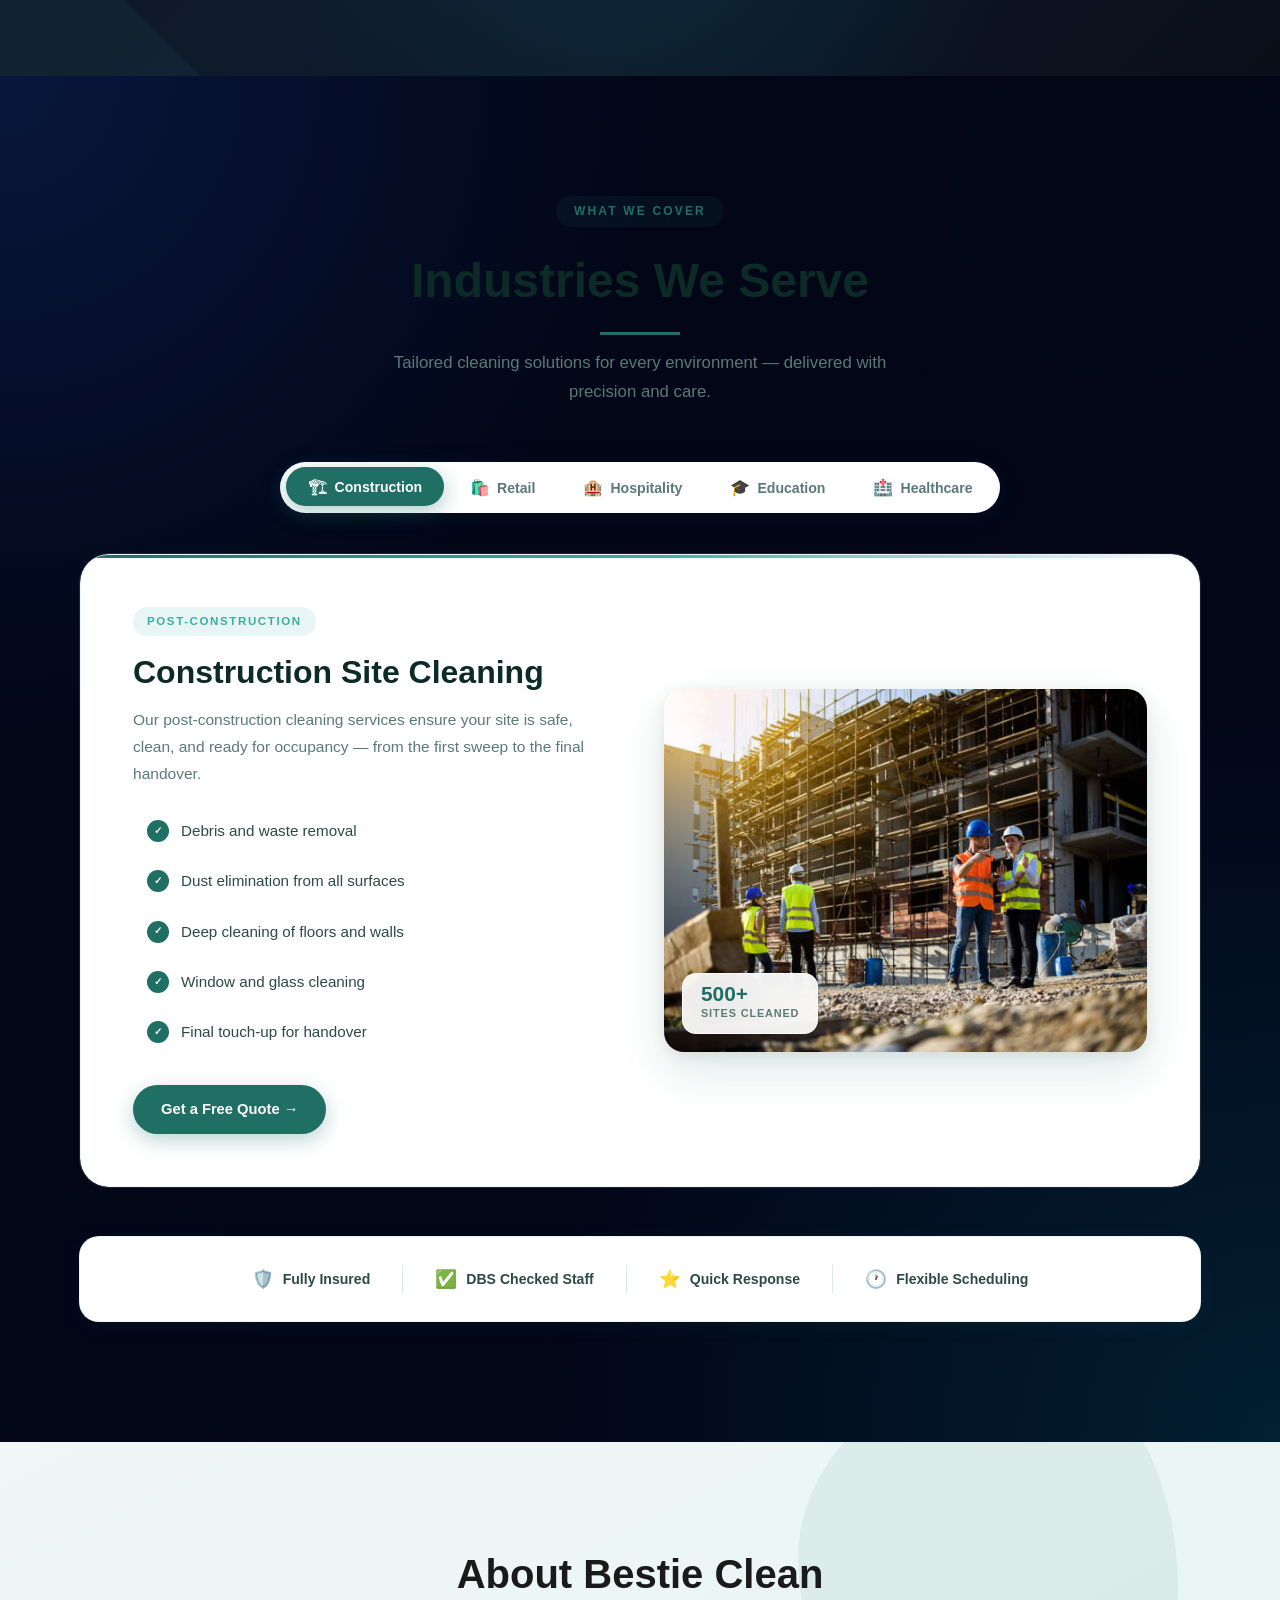
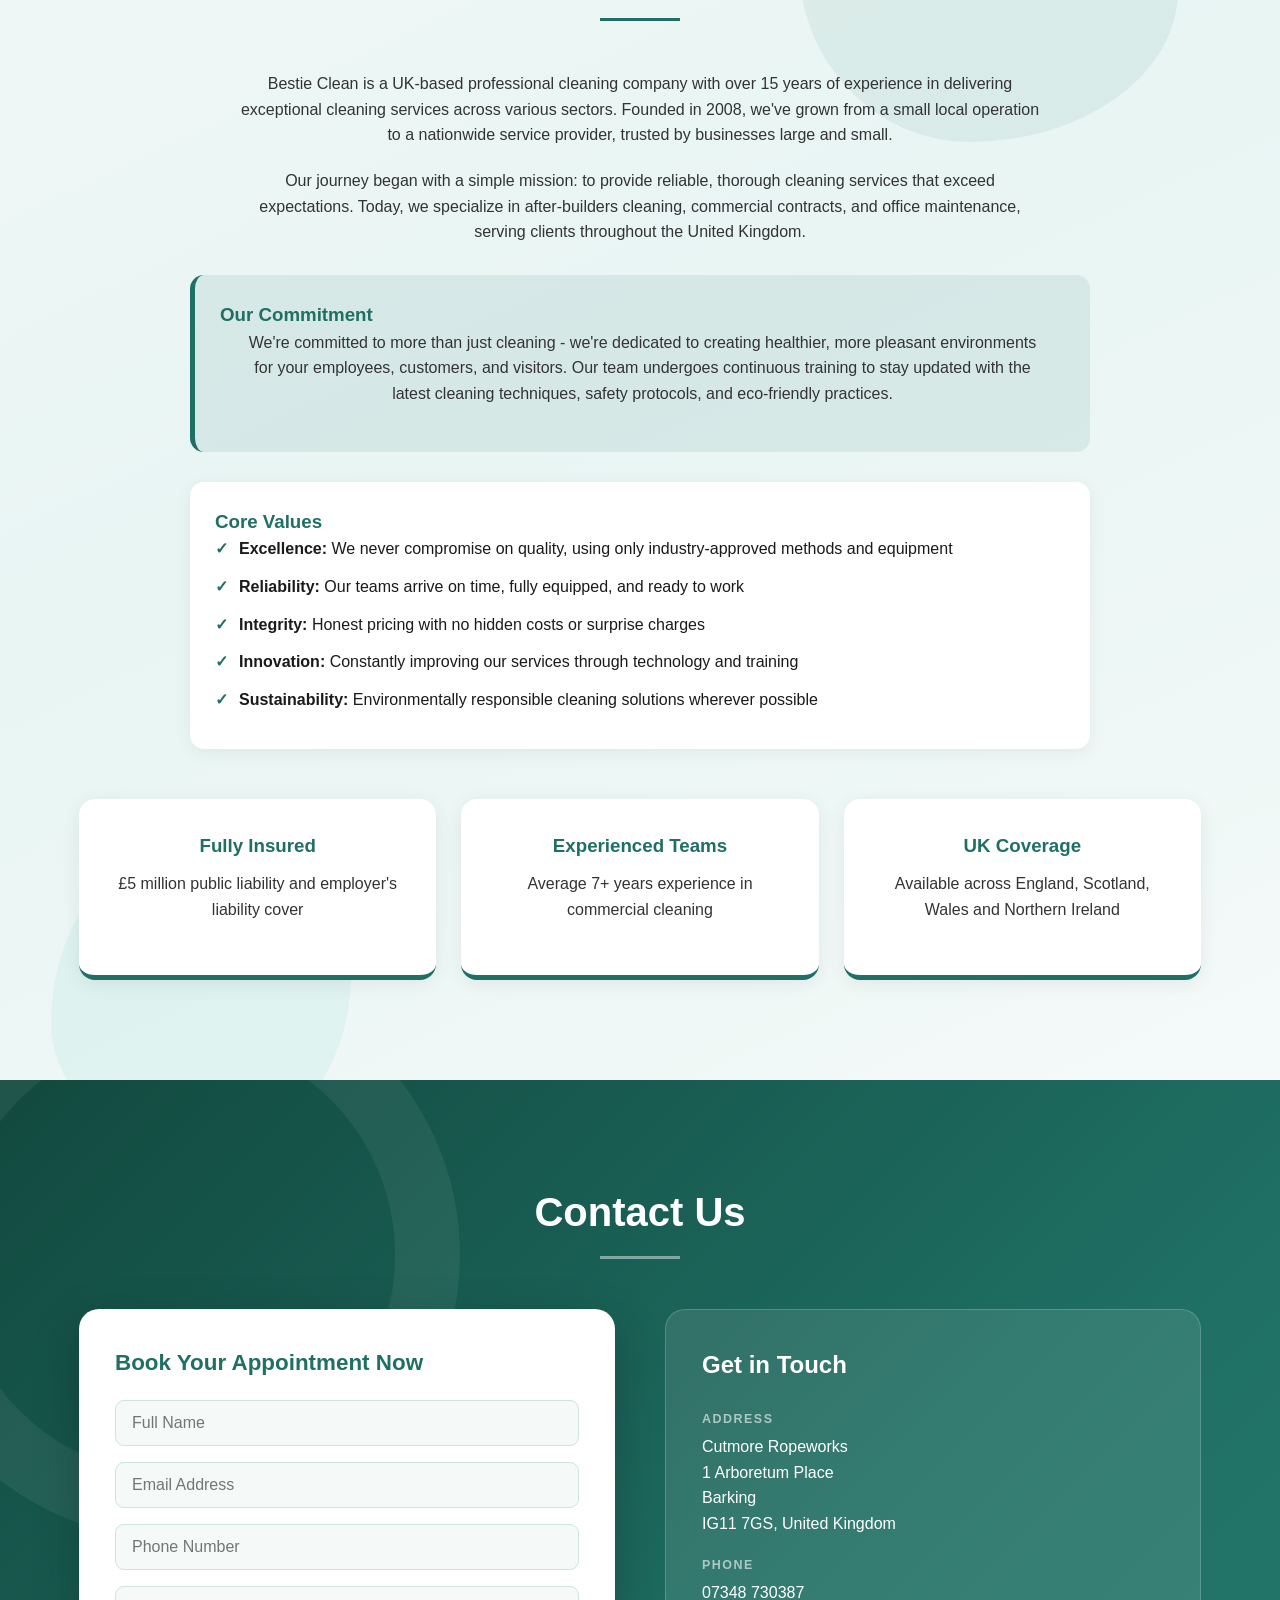
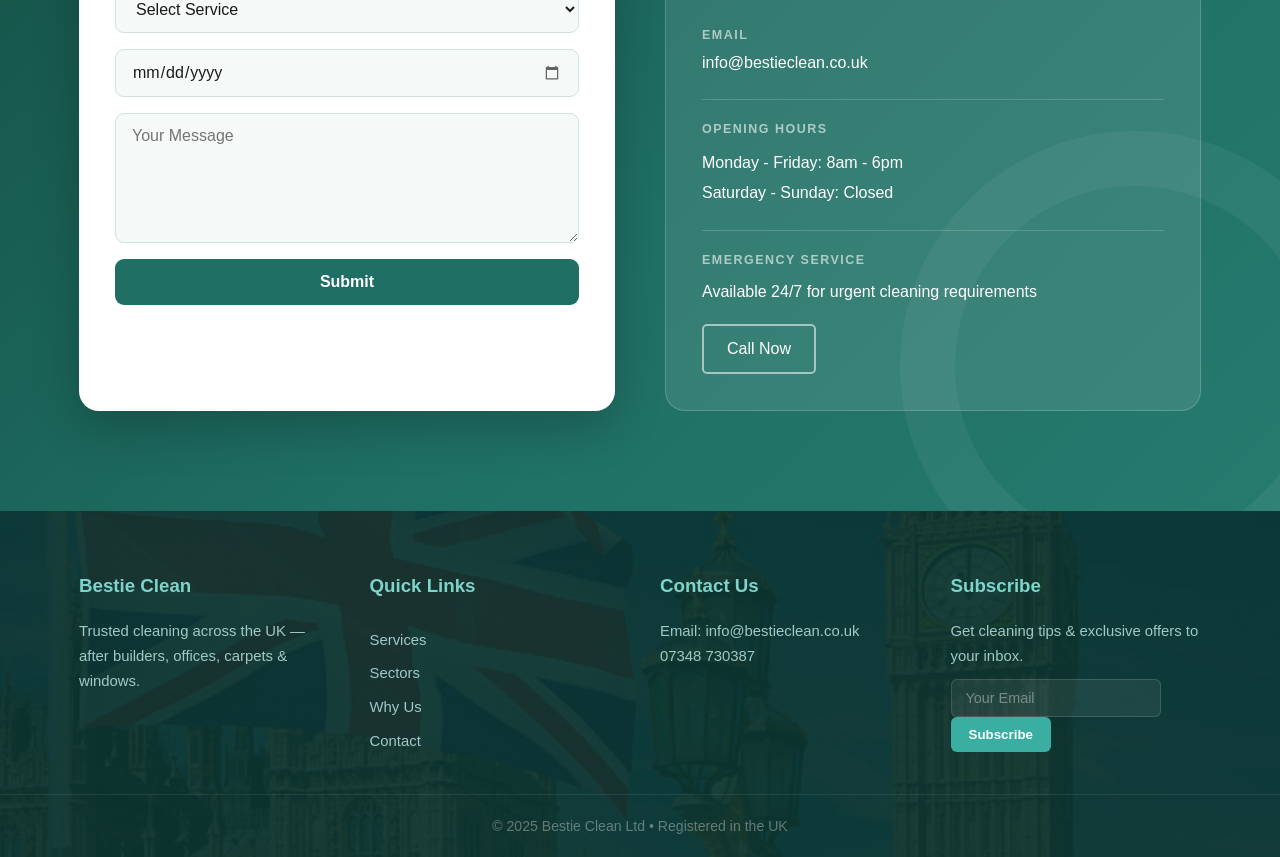
==== commit 83c4d504: "number" ====
--- a/index.html
+++ b/index.html
@@ -8,7 +8,7 @@
   <link rel="stylesheet" href="style.css?v=4">
   <link rel="icon" type="image/png" href="/images/fav.png">
 </head>
-<a href="https://wa.me/07348730387" 
+<a href="https://wa.me/+447348730387" 
    class="whatsapp-float" 
    target="_blank" 
    title="Chat on WhatsApp">
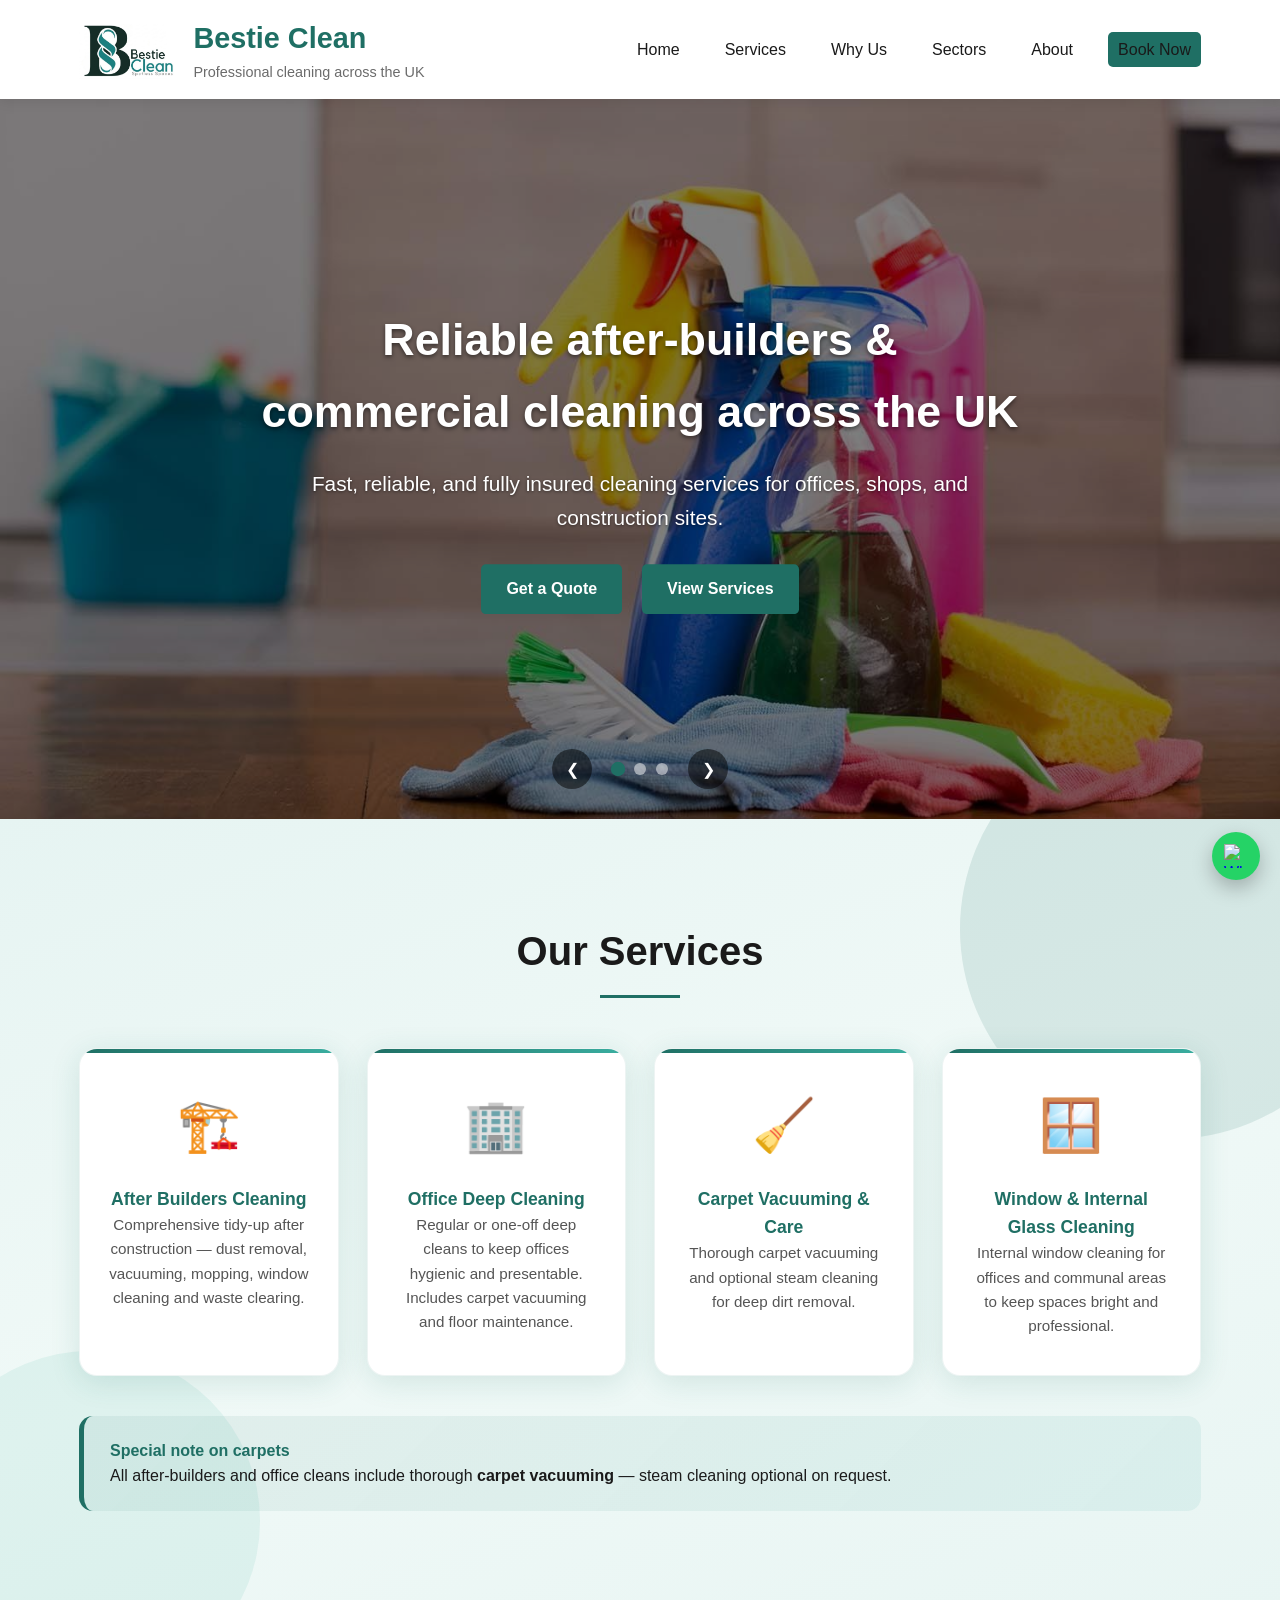
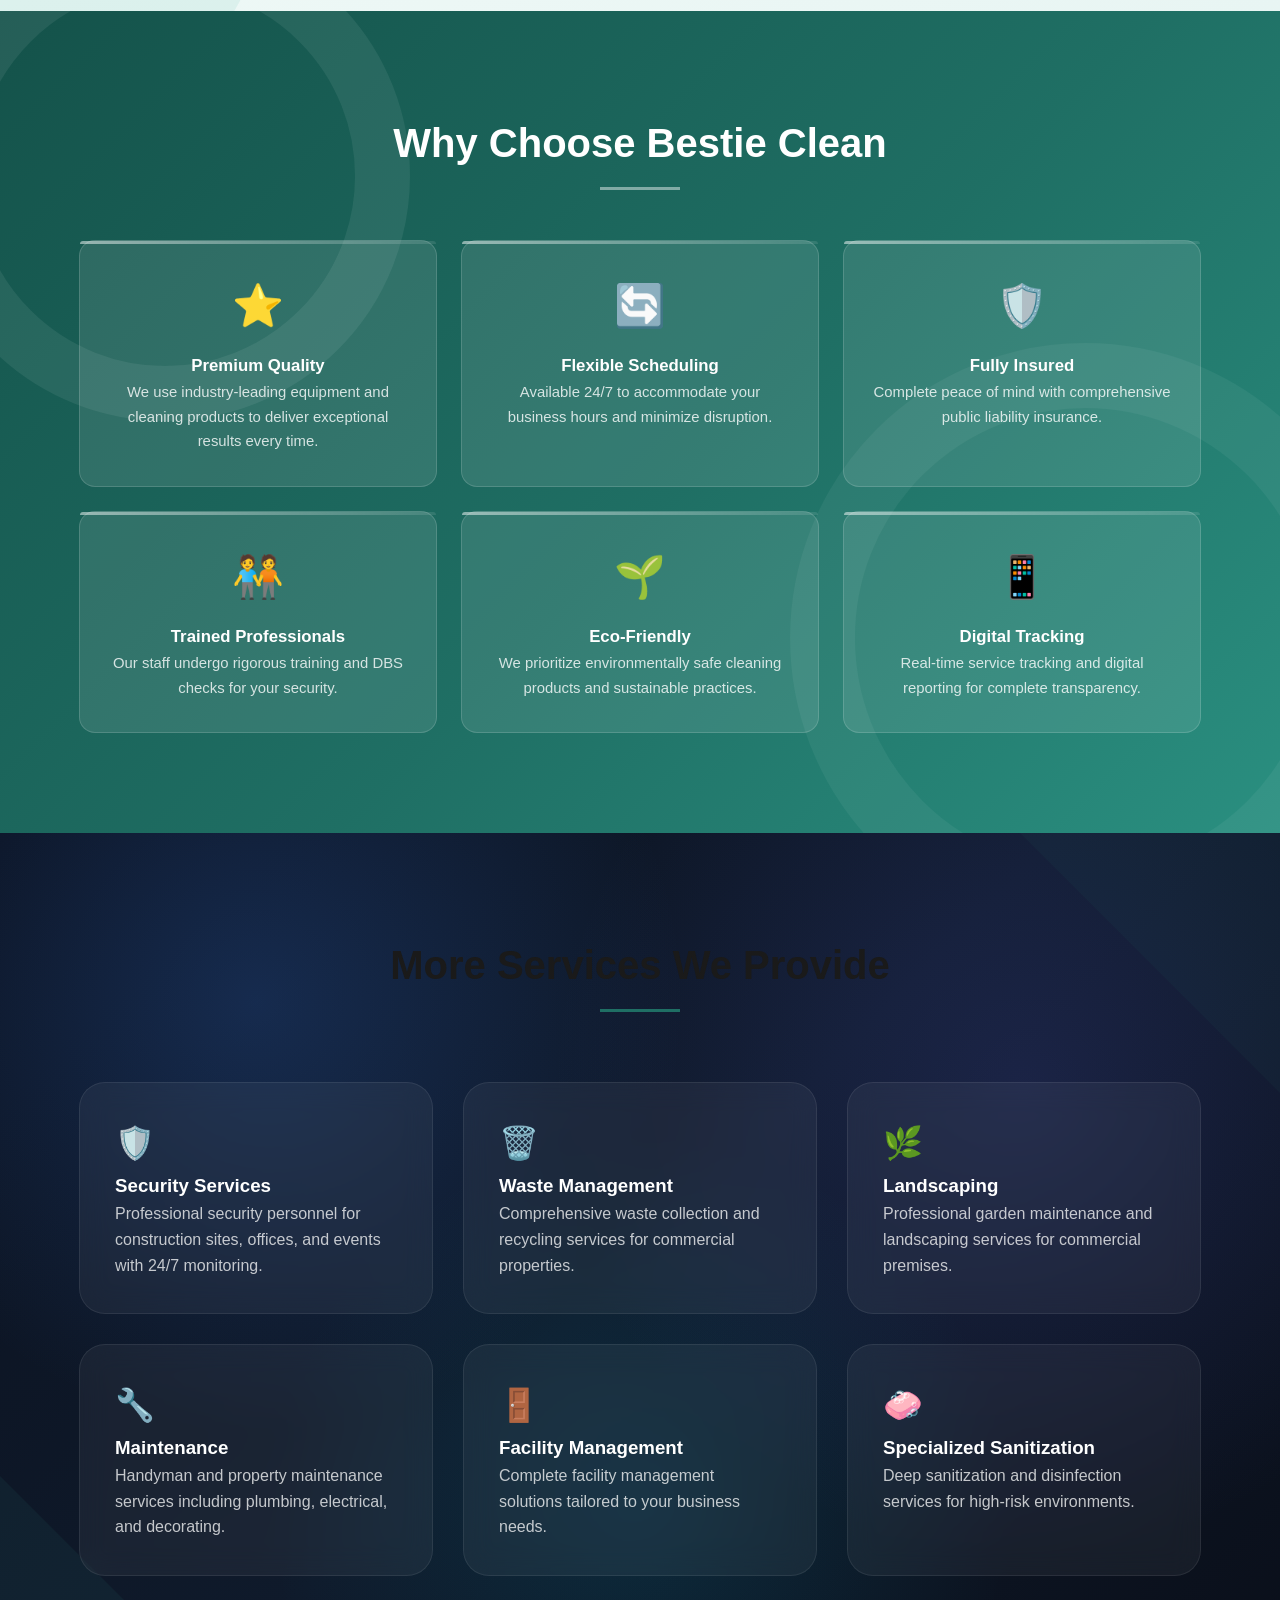
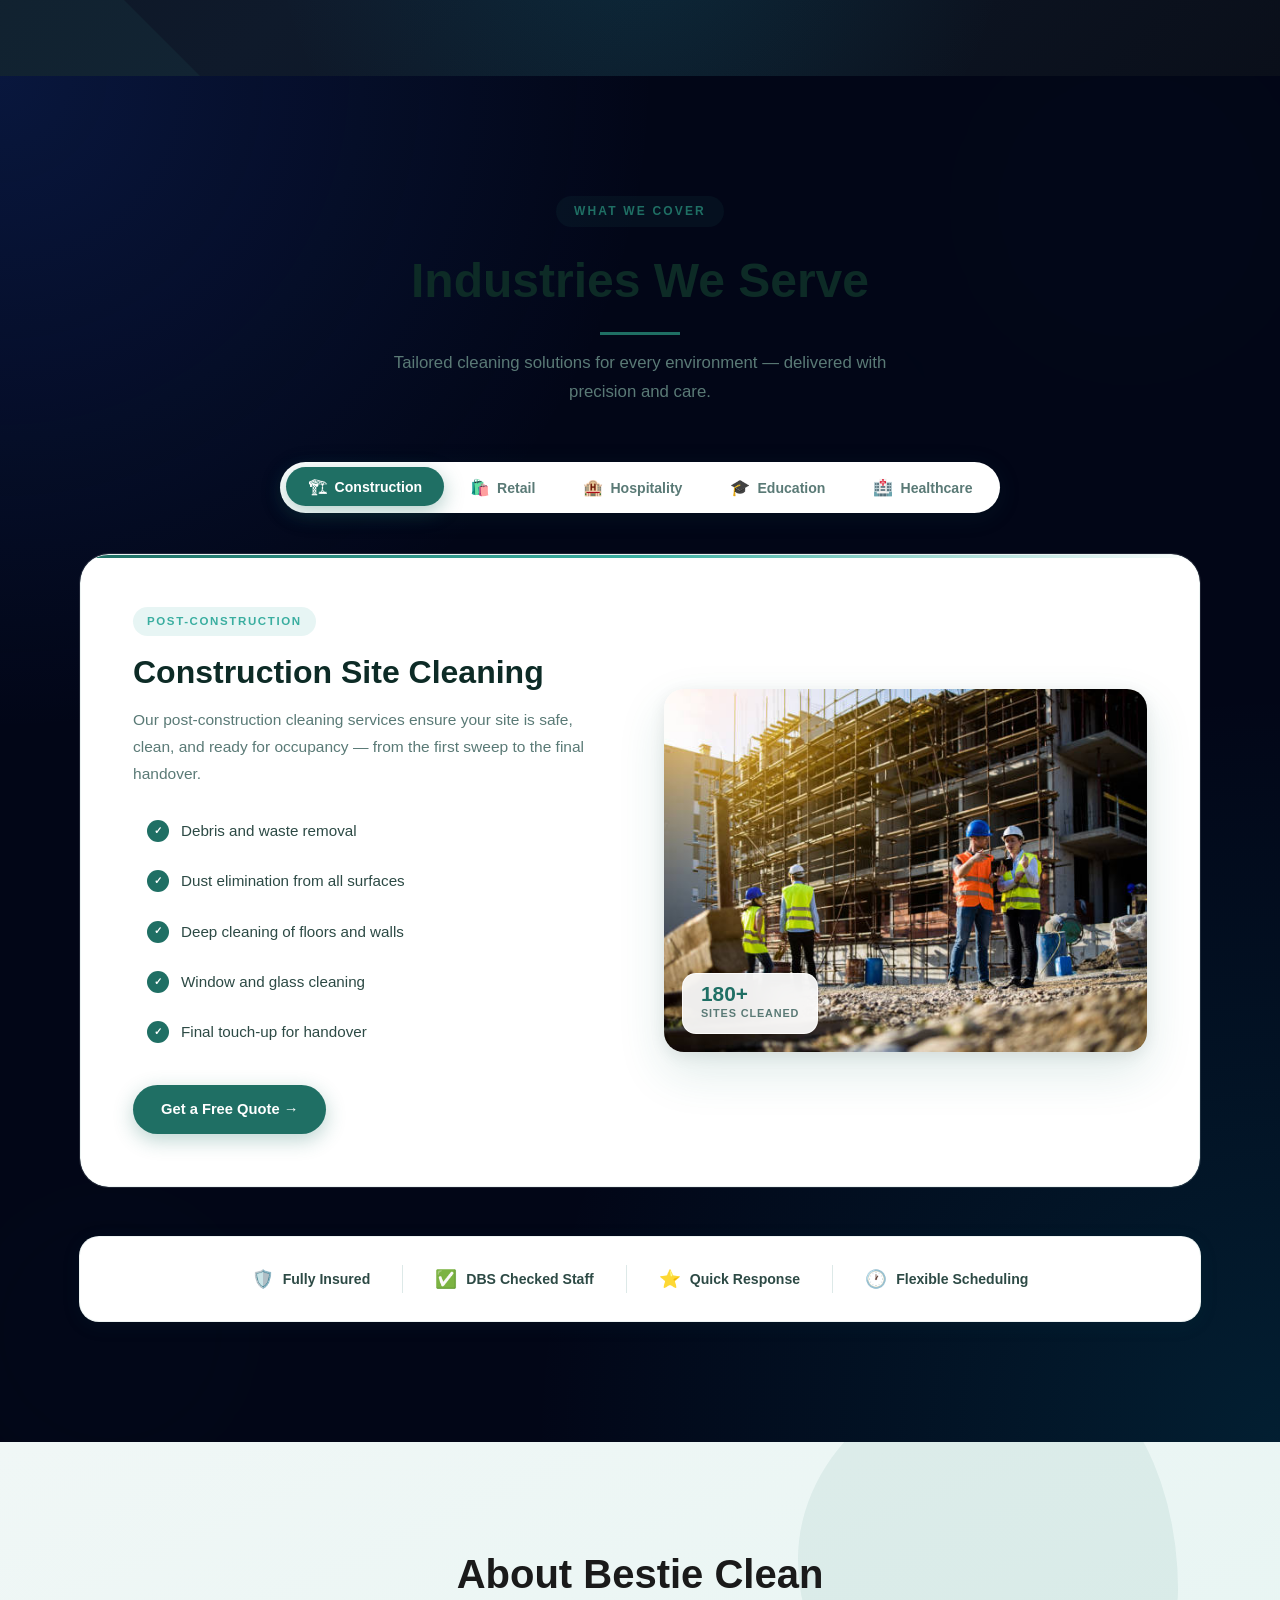
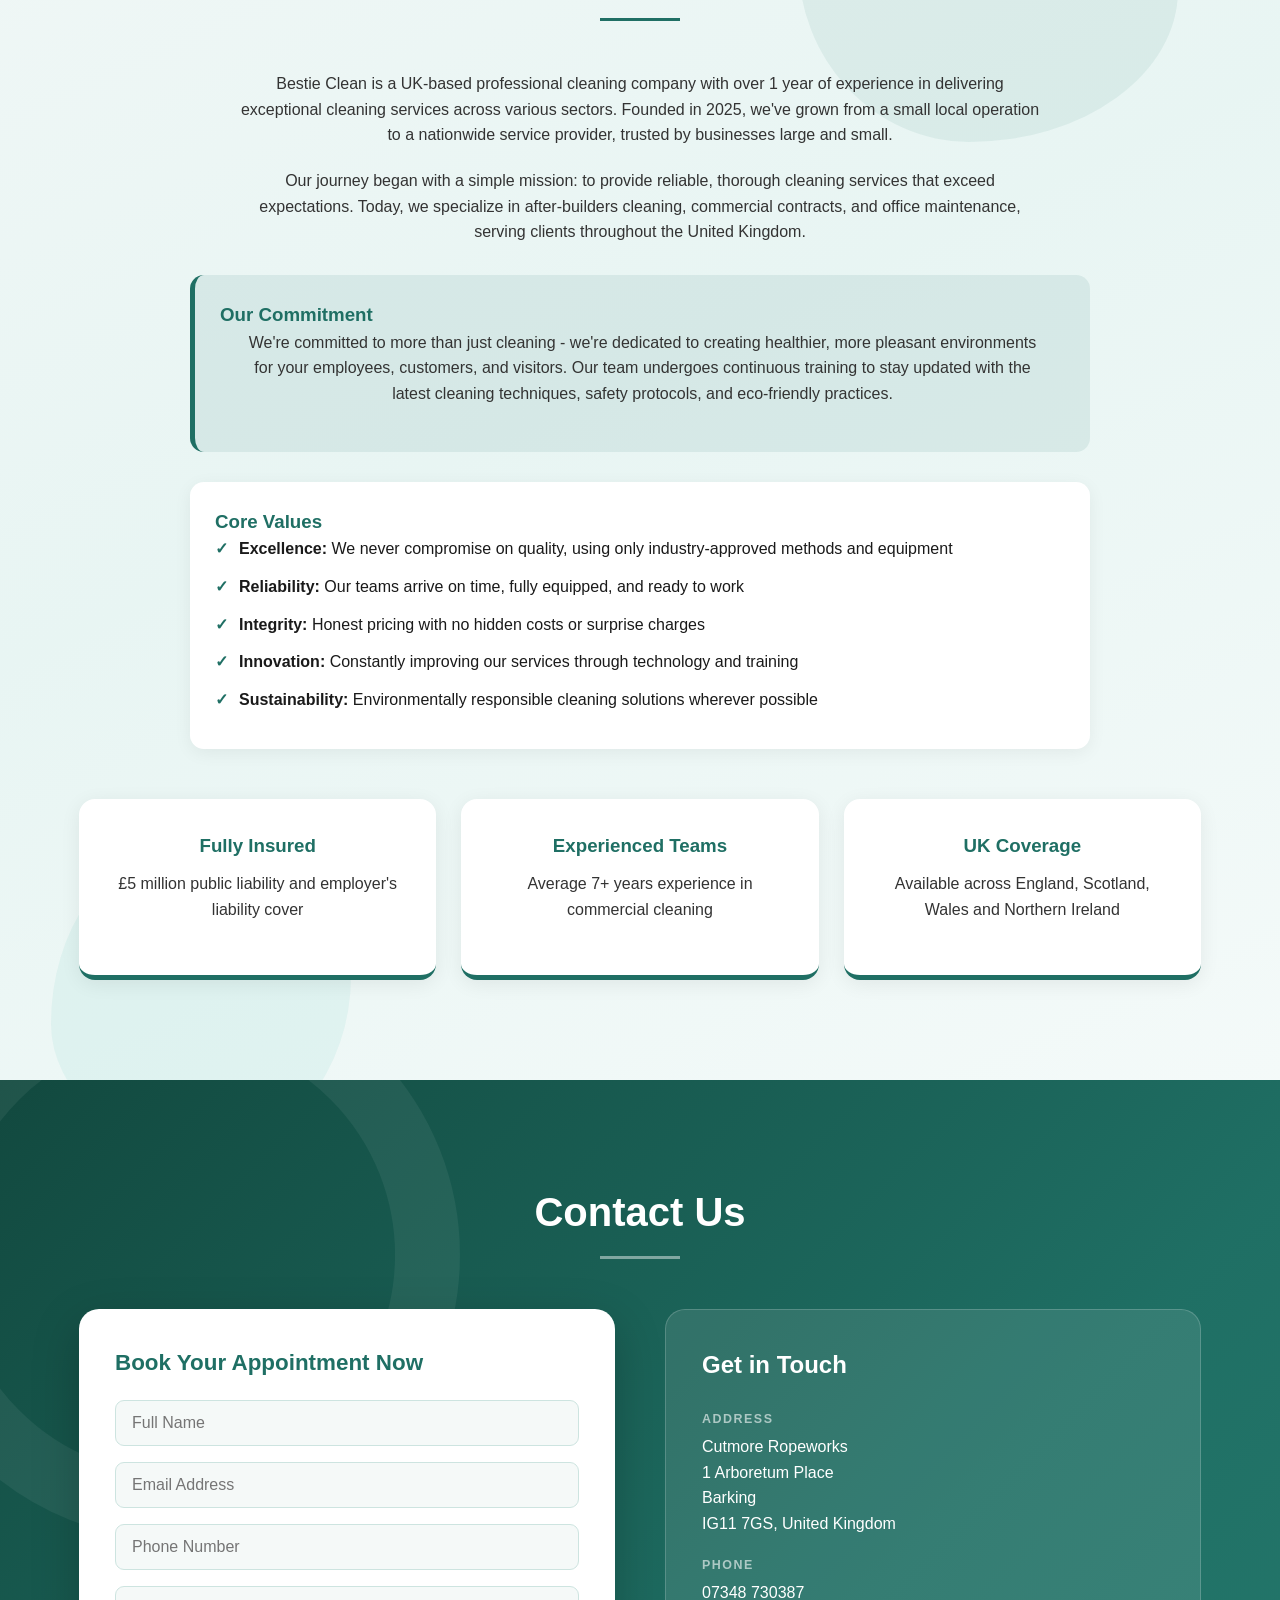
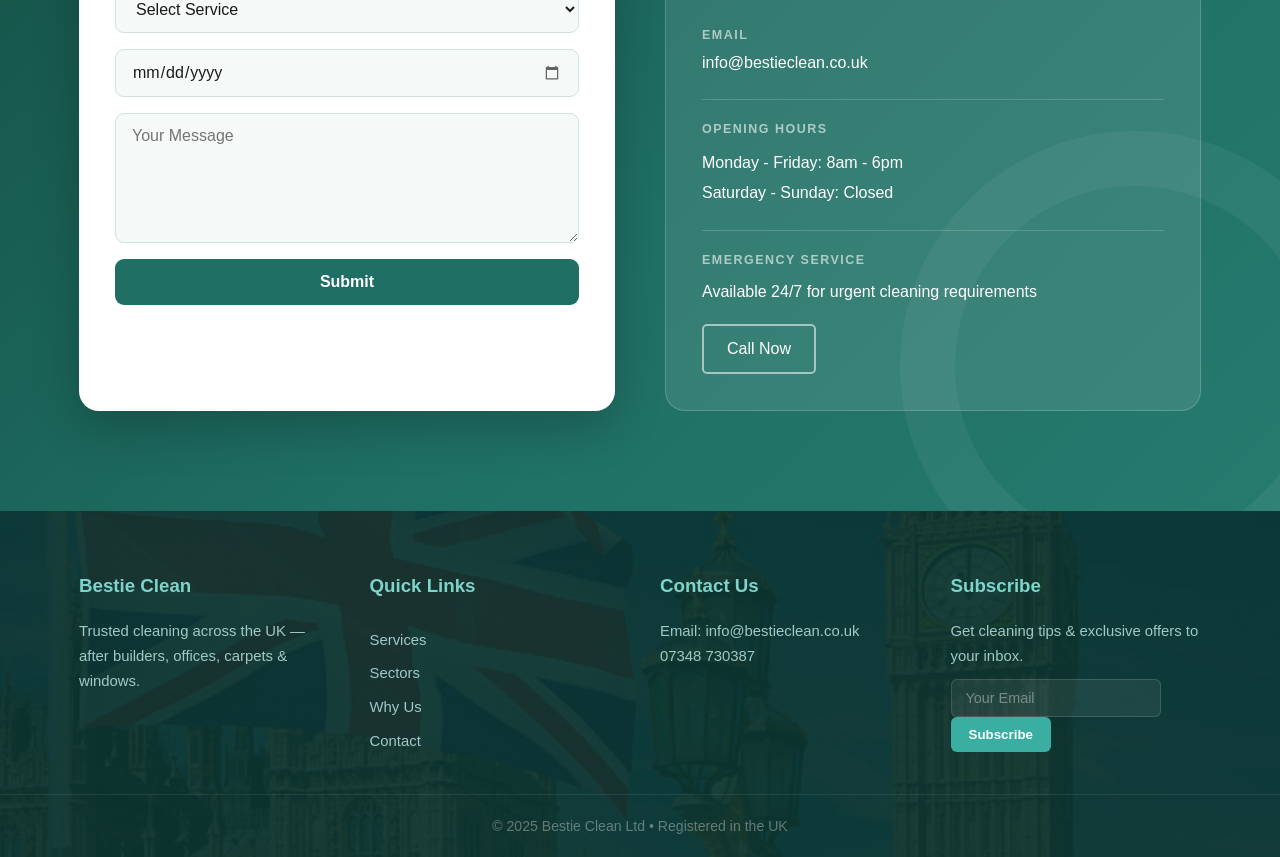
==== commit a801b381: "Year" ====
--- a/index.html
+++ b/index.html
@@ -325,7 +325,7 @@
             <div class="visual-card">
               <img src="images/C.png" alt="Construction Cleaning">
               <div class="visual-stat">
-                <span class="stat-number">500+</span>
+                <span class="stat-number">180+</span>
                 <span class="stat-label">Sites Cleaned</span>
               </div>
             </div>
@@ -409,7 +409,7 @@
             <div class="visual-card">
               <img src="images/Ed.png" alt="Education Cleaning">
               <div class="visual-stat">
-                <span class="stat-number">200+</span>
+                <span class="stat-number">25+</span>
                 <span class="stat-label">Schools Served</span>
               </div>
             </div>
@@ -479,7 +479,7 @@
     <div class="container">
       <h2 class="section-title animate__animated animate__fadeIn">About Bestie Clean</h2>
       <div class="about-content">
-        <p class="animate__animated animate__fadeIn">Bestie Clean is a UK-based professional cleaning company with over 15 years of experience in delivering exceptional cleaning services across various sectors. Founded in 2008, we've grown from a small local operation to a nationwide service provider, trusted by businesses large and small.</p>
+        <p class="animate__animated animate__fadeIn">Bestie Clean is a UK-based professional cleaning company with over 1 year of experience in delivering exceptional cleaning services across various sectors. Founded in 2025, we've grown from a small local operation to a nationwide service provider, trusted by businesses large and small.</p>
         
         <p class="animate__animated animate__fadeIn">Our journey began with a simple mission: to provide reliable, thorough cleaning services that exceed expectations. Today, we specialize in after-builders cleaning, commercial contracts, and office maintenance, serving clients throughout the United Kingdom.</p>
         
